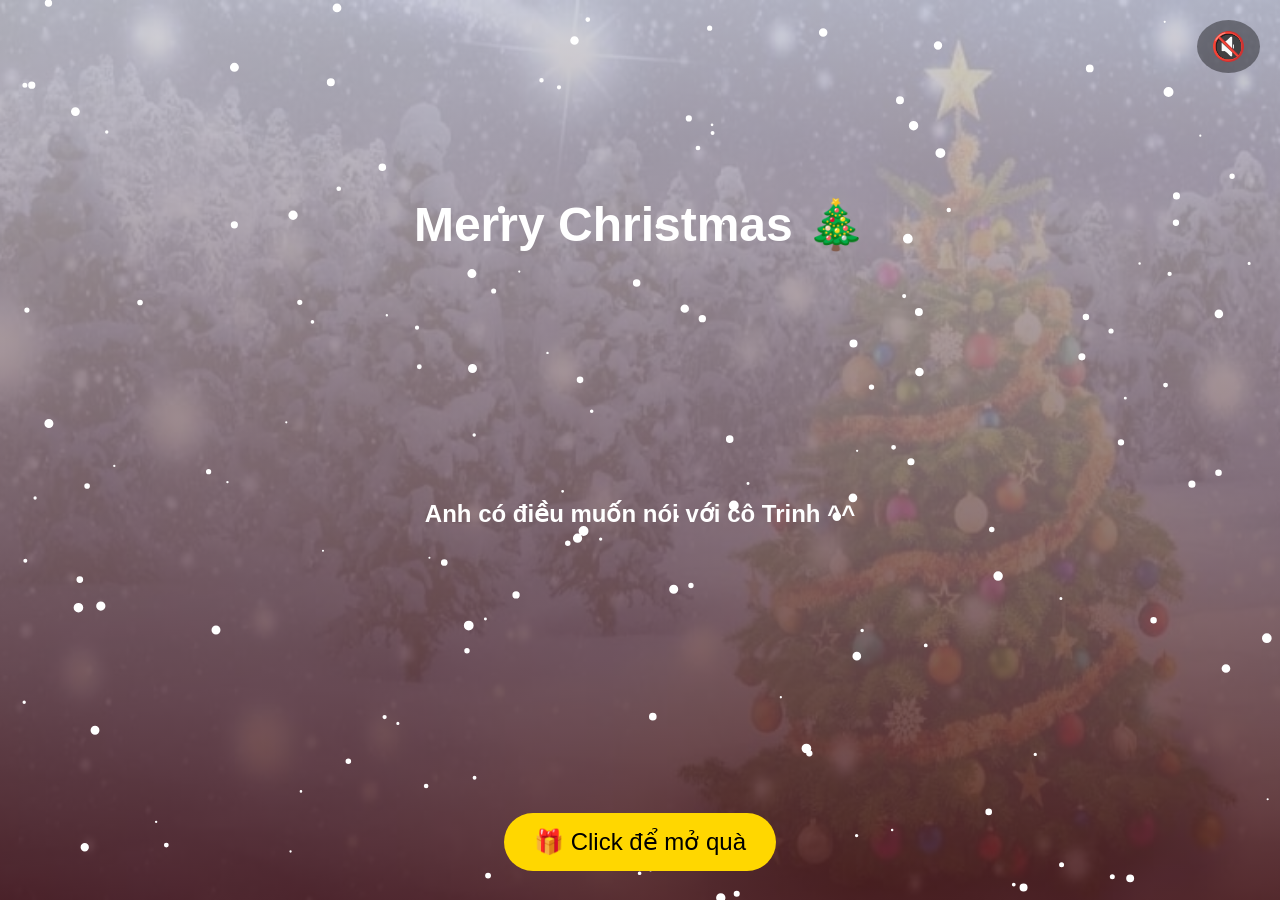
==== index.html @ 01efc9e4 "feat: update music" ====
<!DOCTYPE html>
<html lang="vi">
<head>
  <meta charset="UTF-8" />
  <title>Merry Christmas Cô Trinh của anh ^^ 🎄</title>
  <link rel="stylesheet" href="style.css" />
</head>
<body>

<canvas id="snow"></canvas>

<section class="hero">
  <h1 id="typing"></h1>
</section>

<section class="gallery hidden" id="gallery">
  <h2>✨ Những khoảnh khắc của em ✨</h2>

  <div class="slider">
    <img src="music/image1.jpg" class="active" />
    <img src="music/image2.jpg" />
    <img src="music/image3.jpg" />
    <img src="music/image4.jpg" />
    <img src="music/image10.jpg" />
    <img src="music/image11.jpg" />
    <img src="music/image12.jpg" />
    <img src="music/image13.jpg" />
    <img src="music/image15.jpg" />
    <img src="music/image16.jpg" />
    <img src="music/image17.jpg" />
  </div>
</section>

<section class="reasons">
  <h2>Anh có điều muốn nói với cô Trinh ^^</h2>
  <ul id="reasonList"></ul>
</section>

<section class="gift">
  <button id="giftBtn">🎁 Click để mở quà</button>
</section>

<section class="final hidden" id="finalMessage">
  <div class="heart"></div>
  <h2>Merry Christmas Cô Trinh của anh nhé ^^, luôn mạnh mẽ và hạnh phúc nhé em ^^ 🎄❤️</h2>
  <h2>Anh thương cô Trinh 🎄❤️</h2>
  <p>
    Anh mong được đón thêm thật nhiều mùa Giáng Sinh nữa cùng em.<br />
    được ở bên em là điều anh rất hạnh phúc 💕
  </p>
</section>

<audio id="music" loop>
  <source src="music/FelizNavidad.mp3" type="audio/mpeg">
</audio>

<div id="musicToggle" class="music-toggle">🔇</div>

<!-- GIFT IMAGE + FIREWORKS -->
<div id="giftReveal" class="gift-reveal hidden"></div>

<script src="script.js"></script>
</body>

<!-- Noel Decorations -->
<div id="angelLeft" class="side-angel left hidden">
  <img src="music/image18.png" alt="Angel Left">
</div>

<div id="angelRight" class="side-angel right hidden">
  <img src="music/image18.png" alt="Angel Right">
</div>
</html>
---- style.css ----
* {
  margin: 0;
  padding: 0;
  box-sizing: border-box;
  font-family: "Segoe UI", sans-serif;
}

body {
  background:
    linear-gradient(
      rgba(205, 205, 212, 0.85),
      rgba(76, 30, 32, 0.9)
    ),
    url("music/image6.jpg");

  background-size: cover;
  background-position: center;
  background-repeat: no-repeat;
  background-attachment: fixed;

  color: white;
  text-align: center;
  overflow-x: hidden;
}

/* Snow canvas */
#snow {
  position: fixed;
  top: 0;
  left: 0;
  z-index: -1;
}

/* Hero */
.hero {
  min-height: 50vh;   /* thay vì 70vh */
  display: flex;
  justify-content: center;
  align-items: center;
  font-size: 2rem;
  padding: 20px;
}


/* Reasons */
.reasons {
  padding: 50px 20px;
}

.reasons ul {
  list-style: none;
  margin-top: 20px;
}

.reasons li {
  font-size: 1.2rem;
  margin: 10px 0;
  opacity: 0;
  transition: opacity 1s;
}

/* Gift */
.gift {
  margin: 50px 0;
}

#giftBtn {
  font-size: 1.5rem;
  padding: 15px 30px;
  border-radius: 30px;
  border: none;
  background: gold;
  cursor: pointer;
}

/* Final */
.final {
  padding: 60px 20px;
}

.hidden {
  display: none;
}

/* Heart animation */
.heart {
  width: 100px;
  height: 100px;
  background: red;
  margin: 20px auto;
  position: relative;
  transform: rotate(45deg);
  animation: beat 1s infinite;
}

.heart::before,
.heart::after {
  content: "";
  width: 100px;
  height: 100px;
  background: red;
  border-radius: 50%;
  position: absolute;
}

.heart::before {
  top: -50px;
  left: 0;
}

.heart::after {
  left: -50px;
  top: 0;
}

@keyframes beat {
  0%, 100% {
    transform: rotate(45deg) scale(1);
  }
  50% {
    transform: rotate(45deg) scale(1.2);
  }
}

/* Music toggle */
.music-toggle {
  position: fixed;
  top: 20px;
  right: 20px;
  font-size: 28px;
  cursor: pointer;
  z-index: 999;
  background: rgba(0,0,0,0.4);
  padding: 10px 14px;
  border-radius: 50%;
}


/* ===== SPIRAL TREE ADVANCED ===== */
.spiral-tree {
  padding: 30px 0;
  display: flex;
  justify-content: center;
  position: relative;
  z-index: 5;
}

.spiral-tree pre {
  font-family: "Courier New", monospace;
  font-size: clamp(13px, 4vw, 18px);
  line-height: 1.2;
  white-space: pre;
  text-align: left;
}

/* đèn nhấp nháy */
.light {
  animation: lightBlink 1s infinite alternate;
}

@keyframes lightBlink {
  0% { opacity: 0.4; }
  100% { opacity: 1; }
}


/* ===== GALLERY (BALANCED) ===== */
.gallery {
  padding: 40px 20px 80px;
}

.gallery h2 {
  font-size: 1.9rem;
  margin-bottom: 40px;
}

/* khung tổng */
.slider {
  position: relative;
  width: min(500vw, 560px);
  height: 480px;
  margin: auto;
}

/* ===== ADVANCED SLIDER ANIMATION ===== */
.slider img {
  position: absolute;
  inset: 0;
  width: 100%;
  height: 100%;
  object-fit: cover;
  border-radius: 24px;

  opacity: 0;
  transform:
    scale(1.15)
    translateY(40px)
    rotate(-1.5deg);

  transition:
    opacity 1.4s ease,
    transform 2.6s cubic-bezier(0.22, 1, 0.36, 1);

  box-shadow: 0 30px 70px rgba(0,0,0,0.5);
}

/* Ảnh đang active */
.slider img.active {
  opacity: 1;
  transform:
    scale(1)
    translateY(0)
    rotate(0deg);

  z-index: 3;

  /* zoom chậm kiểu điện ảnh */
  animation: kenburns 12s ease-out forwards;
}

/* ảnh phía sau (tạo chiều sâu) */
.slider img:not(.active) {
  z-index: 1;
}

/* ===== KEN BURNS EFFECT ===== */
@keyframes kenburns {
  0% {
    transform: scale(1) translateY(0);
  }
  100% {
    transform: scale(1.08) translateY(-10px);
  }
}
/* ===== ADVANCED SLIDER ANIMATION ===== */

/* ===== FALLING ITEMS ===== */
.fall-item {
  position: fixed;
  top: -120px;
  pointer-events: none;
  z-index: 3;
  opacity: 0.95;
}

/* TREE */
.tree {
  width: 40px;
  animation: treeFall linear infinite;
}

/* ANGEL */
.angel {
  width: 40px;
  animation: angelFall linear infinite;
}

/* SANTA */
.santa {
  width: 40px;
  animation: santaFall linear infinite;
}

/* ===== KEYFRAMES ===== */
@keyframes treeFall {
  0% {
    transform: translateY(-120px) rotate(-5deg);
  }
  100% {
    transform: translateY(110vh) rotate(5deg);
  }
}

@keyframes angelFall {
  0% {
    transform: translate(-20px, -120px);
  }
  50% {
    transform: translate(20px, 50vh);
  }
  100% {
    transform: translate(-20px, 110vh);
  }
}

@keyframes santaFall {
  0% {
    transform: translateY(-120px) rotate(0deg);
  }
  100% {
    transform: translateY(110vh) rotate(360deg);
  }
}

/* ===== METEOR / SHOOTING STAR ===== */
/* ===== SHOOTING STAR WITH TRAIL ===== */
/* ===== METEOR RAIN RIGHT → LEFT ===== */
.meteor {
  position: fixed;
  width: 3px;
  height: 220px;
  pointer-events: none;
  z-index: 9999;

  /* ĐẦU SÁNG Ở PHÍA PHẢI – ĐUÔI KÉO VỀ TRÁI */
  background: linear-gradient(
    to top,
    rgba(255,255,255,0),
    rgba(255,255,255,1)
  );

  opacity: 0.95;

  /* xoay để bay từ phải sang trái */
  transform: rotate(45deg);

  filter:
    drop-shadow(0 0 6px white)
    drop-shadow(0 0 18px rgba(255,255,255,0.9));

  animation: meteorFly linear forwards;
}

/* ⭐ ĐẦU SAO BĂNG */
.meteor::before {
  content: "";
  position: absolute;
  bottom: -6px;
  left: 50%;
  transform: translateX(-50%);
  width: 10px;
  height: 10px;
  border-radius: 50%;
  background: white;

  box-shadow:
    0 0 10px white,
    0 0 25px rgba(255,255,255,0.9);
}

/* ===== CHUYỂN ĐỘNG: PHẢI → TRÁI ===== */
@keyframes meteorFly {
  from {
    transform: translate(0, 0) rotate(45deg);
    opacity: 1;
  }
  to {
    transform: translate(-110vw, 110vh) rotate(45deg);
    opacity: 0;
  }
}


/* ===== GIFT REVEAL ===== */

.hidden {
  display: none !important;
}

.gift-reveal.active .firework::before,
.gift-reveal.active .firework::after {
  animation-play-state: running;
}

.gift-reveal {
  position: fixed;
  inset: 0;
  display: flex;
  justify-content: center;
  align-items: center;
  gap: 580px;
  z-index: 9998;
  pointer-events: none;
}

.gift-image {
  width: 320px;
  max-width: 80vw;
  border-radius: 24px;
  box-shadow: 0 30px 80px rgba(0,0,0,0.6);
  animation: giftPop 1.2s ease-out forwards;
  z-index: 2;
}

/* hiệu ứng xuất hiện quà */
@keyframes giftPop {
  0% {
    transform: scale(0.5) rotate(-5deg);
    opacity: 0;
  }
  100% {
    transform: scale(1) rotate(0);
    opacity: 1;
  }
}


/* ===== SIDE ANGELS ===== */
.side-angel {
  position: fixed;
  top: 50%;
  transform: translateY(-50%);
  z-index: 9997;
  pointer-events: none;
}

.side-angel img {
  width: 120px;
  animation: angelDance 1.6s ease-in-out infinite;
  filter: drop-shadow(0 0 20px rgba(255,255,255,0.8));
}

/* bên trái */
.side-angel.left {
  left: 100px;
}

/* bên phải */
.side-angel.right {
  right: 100px;
}

/* hiệu ứng nhảy múa */
@keyframes angelDance {
  0% {
    transform: translateY(0) rotate(-5deg);
  }
  25% {
    transform: translateY(-20px) rotate(5deg);
  }
  50% {
    transform: translateY(0) rotate(-5deg);
  }
  75% {
    transform: translateY(-15px) rotate(5deg);
  }
  100% {
    transform: translateY(0) rotate(-5deg);
  }
}

/* ===== REALISTIC FIREWORK ===== */
.firework {
  position: fixed;
  width: 6px;
  height: 6px;
  border-radius: 50%;
  pointer-events: none;
  z-index: 9999;
  filter: drop-shadow(0 0 10px rgba(255,255,255,0.9));
}

.spark {
  position: absolute;
  width: 4px;
  height: 4px;
  border-radius: 50%;
  background: currentColor;
  animation: sparkFly 1.6s ease-out forwards;
}

/* tia bay */
@keyframes sparkFly {
  0% {
    transform: translate(0,0) scale(1);
    opacity: 1;
  }
  70% {
    opacity: 1;
  }
  100% {
    transform: translate(var(--x), var(--y)) scale(0.4);
    opacity: 0;
  }
}
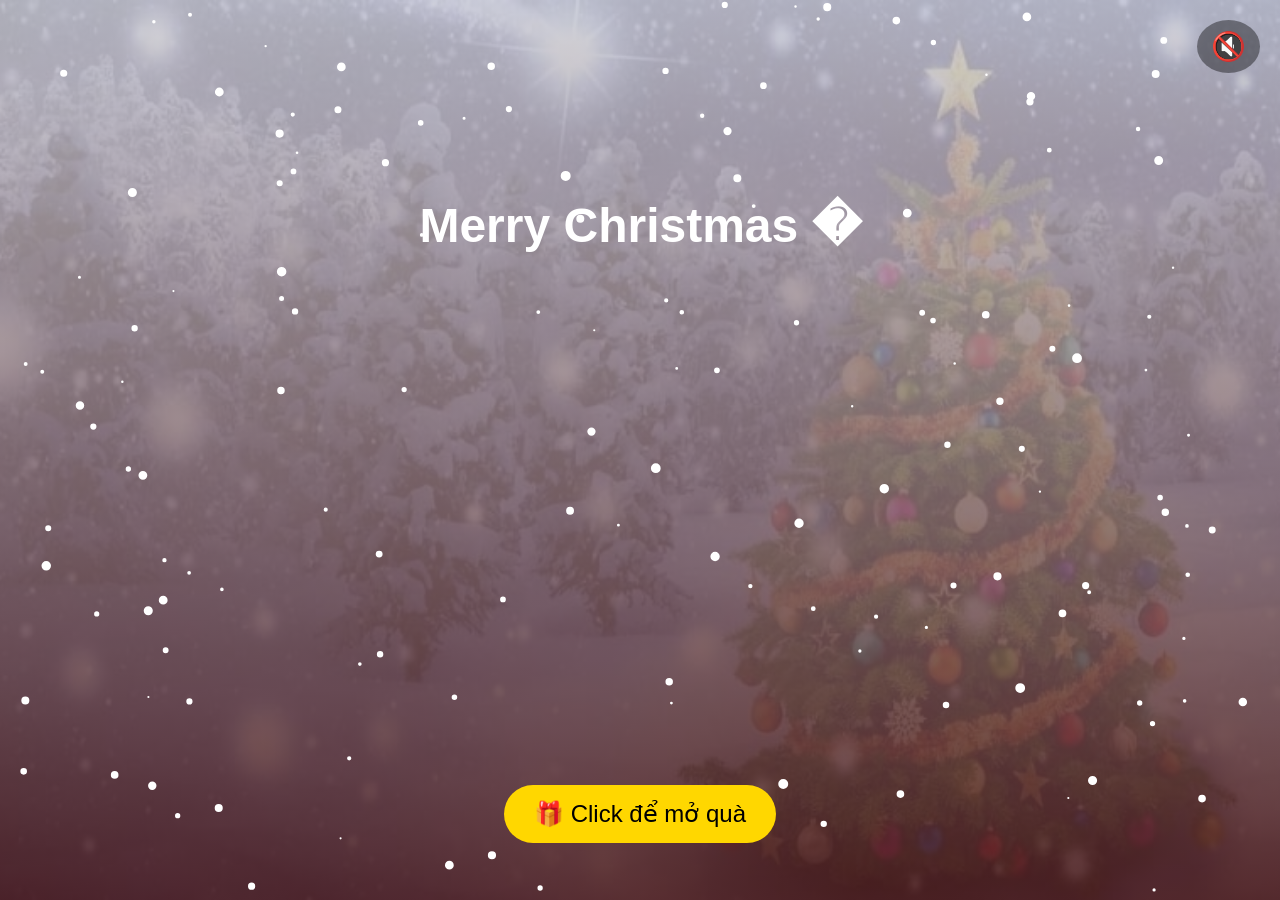
==== commit d03daf70: "feat: update index html" ====
--- a/index.html
+++ b/index.html
@@ -2,7 +2,7 @@
 <html lang="vi">
 <head>
   <meta charset="UTF-8" />
-  <title>Merry Christmas Cô Trinh của anh ^^ 🎄</title>
+  <title>Happy New Year Cô Trinh của anh ^^ 🎄</title>
   <link rel="stylesheet" href="style.css" />
 </head>
 <body>
@@ -18,6 +18,8 @@
 
   <div class="slider">
     <img src="music/image1.jpg" class="active" />
+    <img src="music/image18.jpg" />
+    <img src="music/image19.jpg" />
     <img src="music/image2.jpg" />
     <img src="music/image3.jpg" />
     <img src="music/image4.jpg" />
@@ -27,12 +29,10 @@
     <img src="music/image13.jpg" />
     <img src="music/image15.jpg" />
     <img src="music/image16.jpg" />
-    <img src="music/image17.jpg" />
   </div>
 </section>
 
 <section class="reasons">
-  <h2>Anh có điều muốn nói với cô Trinh ^^</h2>
   <ul id="reasonList"></ul>
 </section>
 
@@ -42,17 +42,14 @@
 
 <section class="final hidden" id="finalMessage">
   <div class="heart"></div>
-  <h2>Merry Christmas Cô Trinh của anh nhé ^^, luôn mạnh mẽ và hạnh phúc nhé em ^^ 🎄❤️</h2>
-  <h2>Anh thương cô Trinh 🎄❤️</h2>
-  <p>
-    Anh mong được đón thêm thật nhiều mùa Giáng Sinh nữa cùng em.<br />
-    được ở bên em là điều anh rất hạnh phúc 💕
-  </p>
+<h2>🎆 Happy New Year 2026 🎆</h2>
+<p>
+  Mong rằng năm mới sẽ mang đến cho em<br />
+  thật nhiều niềm vui, may mắn và những điều tuyệt vời nhất 💖
+</p>
 </section>
 
-<audio id="music" loop>
-  <source src="music/FelizNavidad.mp3" type="audio/mpeg">
-</audio>
+<audio id="music"></audio>
 
 <div id="musicToggle" class="music-toggle">🔇</div>
 
@@ -64,10 +61,20 @@
 
 <!-- Noel Decorations -->
 <div id="angelLeft" class="side-angel left hidden">
-  <img src="music/image18.png" alt="Angel Left">
+  <img src="music/image23.png" alt="Angel Left"     
+  style="
+      width: 320px;
+      max-width: none;
+      filter: drop-shadow(0 0 40px rgba(255,255,255,1));
+    "/>
 </div>
 
 <div id="angelRight" class="side-angel right hidden">
-  <img src="music/image18.png" alt="Angel Right">
+  <img src="music/image24.png" alt="Angel Right"   
+  style="
+      width: 320px;
+      max-width: none;
+      filter: drop-shadow(0 0 40px rgba(255,255,255,1));
+    "/>
 </div>
 </html>
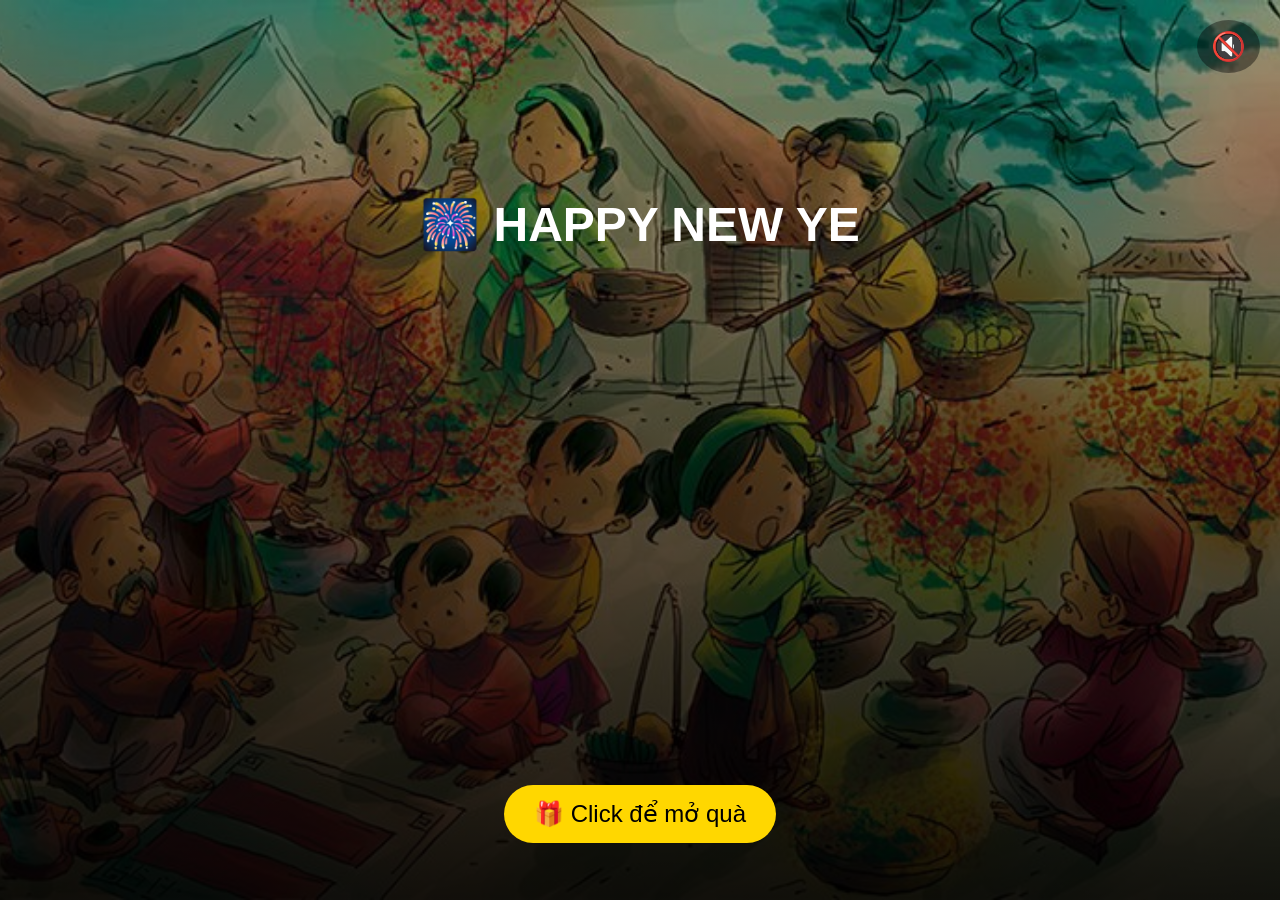
==== commit c839dec7: "Update index.html" ====
--- a/index.html
+++ b/index.html
@@ -1,80 +1,73 @@
-<!DOCTYPE html>
+<!doctype html>
 <html lang="vi">
-<head>
-  <meta charset="UTF-8" />
-  <title>Happy New Year Cô Trinh của anh ^^ 🎄</title>
-  <link rel="stylesheet" href="style.css" />
-</head>
-<body>
+  <head>
+    <meta charset="UTF-8" />
+    <title>Happy New Year Cô Trinh của anh ^^ 🎄</title>
+    <link rel="stylesheet" href="style.css" />
+  </head>
+  <body>
+    <canvas id="snow"></canvas>
 
-<canvas id="snow"></canvas>
+    <section class="hero">
+      <h1 id="typing"></h1>
+    </section>
 
-<section class="hero">
-  <h1 id="typing"></h1>
-</section>
+    <section class="gallery hidden" id="gallery">
+      <h2>✨ Những khoảnh khắc của em ✨</h2>
 
-<section class="gallery hidden" id="gallery">
-  <h2>✨ Những khoảnh khắc của em ✨</h2>
+      <div class="slider">
+        <img src="music/image1.jpg" class="active" />
+        <img src="music/image18.jpg" />
+        <img src="music/image19.jpg" />
+        <img src="music/image2.jpg" />
+        <img src="music/image3.jpg" />
+        <img src="music/image4.jpg" />
+        <img src="music/image10.jpg" />
+        <img src="music/image11.jpg" />
+        <img src="music/image12.jpg" />
+        <img src="music/image13.jpg" />
+        <img src="music/image15.jpg" />
+        <img src="music/image16.jpg" />
+      </div>
+    </section>
 
-  <div class="slider">
-    <img src="music/image1.jpg" class="active" />
-    <img src="music/image18.jpg" />
-    <img src="music/image19.jpg" />
-    <img src="music/image2.jpg" />
-    <img src="music/image3.jpg" />
-    <img src="music/image4.jpg" />
-    <img src="music/image10.jpg" />
-    <img src="music/image11.jpg" />
-    <img src="music/image12.jpg" />
-    <img src="music/image13.jpg" />
-    <img src="music/image15.jpg" />
-    <img src="music/image16.jpg" />
+    <section class="reasons">
+      <ul id="reasonList"></ul>
+    </section>
+
+    <section class="gift">
+      <button id="giftBtn">🎁 Click để mở quà</button>
+    </section>
+
+    <section class="final hidden" id="finalMessage">
+      <div class="heart"></div>
+      <h2>🎆 Happy New Year 2026 🎆</h2>
+      <p>
+        Mong rằng năm mới sẽ mang đến cho em<br />
+        thật nhiều niềm vui, may mắn và những điều tuyệt vời nhất 💖
+      </p>
+    </section>
+
+    <audio id="music"></audio>
+
+    <div id="musicToggle" class="music-toggle">🔇</div>
+
+    <!-- GIFT IMAGE + FIREWORKS -->
+    <div id="giftReveal" class="gift-reveal hidden"></div>
+
+    <script src="script.js"></script>
+  </body>
+
+  <!-- Noel Decorations -->
+  <div id="angelLeft" class="side-angel left hidden">
+    <div class="angel-wrap">
+      <img src="music/image23.png" alt="Angel Left" />
+    </div>
   </div>
-</section>
 
-<section class="reasons">
-  <ul id="reasonList"></ul>
-</section>
-
-<section class="gift">
-  <button id="giftBtn">🎁 Click để mở quà</button>
-</section>
-
-<section class="final hidden" id="finalMessage">
-  <div class="heart"></div>
-<h2>🎆 Happy New Year 2026 🎆</h2>
-<p>
-  Mong rằng năm mới sẽ mang đến cho em<br />
-  thật nhiều niềm vui, may mắn và những điều tuyệt vời nhất 💖
-</p>
-</section>
-
-<audio id="music"></audio>
-
-<div id="musicToggle" class="music-toggle">🔇</div>
-
-<!-- GIFT IMAGE + FIREWORKS -->
-<div id="giftReveal" class="gift-reveal hidden"></div>
-
-<script src="script.js"></script>
-</body>
-
-<!-- Noel Decorations -->
-<div id="angelLeft" class="side-angel left hidden">
-  <img src="music/image23.png" alt="Angel Left"     
-  style="
-      width: 320px;
-      max-width: none;
-      filter: drop-shadow(0 0 40px rgba(255,255,255,1));
-    "/>
-</div>
-
-<div id="angelRight" class="side-angel right hidden">
-  <img src="music/image24.png" alt="Angel Right"   
-  style="
-      width: 320px;
-      max-width: none;
-      filter: drop-shadow(0 0 40px rgba(255,255,255,1));
-    "/>
-</div>
+  <div id="angelRight" class="side-angel right hidden">
+    <div class="angel-wrap">
+      <img src="music/image24.png" alt="Angel Right" />
+    </div>
+  </div>
 </html>
--- a/style.css
+++ b/style.css
@@ -1,3 +1,4 @@
+/* ================= RESET ================= */
 * {
   margin: 0;
   padding: 0;
@@ -6,12 +7,13 @@
 }
 
 body {
-  background:
+  background: 
     linear-gradient(
-      rgba(205, 205, 212, 0.85),
-      rgba(76, 30, 32, 0.9)
+      to bottom,
+      rgba(0,0,0,0.3),
+      rgba(0,0,0,0.9)
     ),
-    url("music/image6.jpg");
+    url("music/imnage21.jpg");
 
   background-size: cover;
   background-position: center;
@@ -23,17 +25,16 @@
   overflow-x: hidden;
 }
 
-/* Snow canvas */
+/* ================= SNOW ================= */
 #snow {
   position: fixed;
-  top: 0;
-  left: 0;
+  inset: 0;
   z-index: -1;
 }
 
-/* Hero */
+/* ================= HERO ================= */
 .hero {
-  min-height: 50vh;   /* thay vì 70vh */
+  min-height: 50vh;
   display: flex;
   justify-content: center;
   align-items: center;
@@ -41,8 +42,7 @@
   padding: 20px;
 }
 
-
-/* Reasons */
+/* ================= REASONS ================= */
 .reasons {
   padding: 50px 20px;
 }
@@ -59,7 +59,7 @@
   transition: opacity 1s;
 }
 
-/* Gift */
+/* ================= GIFT ================= */
 .gift {
   margin: 50px 0;
 }
@@ -73,16 +73,16 @@
   cursor: pointer;
 }
 
-/* Final */
+/* ================= FINAL ================= */
 .final {
   padding: 60px 20px;
 }
 
 .hidden {
-  display: none;
-}
-
-/* Heart animation */
+  display: none !important;
+}
+
+/* ================= HEART ================= */
 .heart {
   width: 100px;
   height: 100px;
@@ -114,15 +114,11 @@
 }
 
 @keyframes beat {
-  0%, 100% {
-    transform: rotate(45deg) scale(1);
-  }
-  50% {
-    transform: rotate(45deg) scale(1.2);
-  }
-}
-
-/* Music toggle */
+  0%,100% { transform: rotate(45deg) scale(1); }
+  50% { transform: rotate(45deg) scale(1.2); }
+}
+
+/* ================= MUSIC ================= */
 .music-toggle {
   position: fixed;
   top: 20px;
@@ -135,36 +131,7 @@
   border-radius: 50%;
 }
 
-
-/* ===== SPIRAL TREE ADVANCED ===== */
-.spiral-tree {
-  padding: 30px 0;
-  display: flex;
-  justify-content: center;
-  position: relative;
-  z-index: 5;
-}
-
-.spiral-tree pre {
-  font-family: "Courier New", monospace;
-  font-size: clamp(13px, 4vw, 18px);
-  line-height: 1.2;
-  white-space: pre;
-  text-align: left;
-}
-
-/* đèn nhấp nháy */
-.light {
-  animation: lightBlink 1s infinite alternate;
-}
-
-@keyframes lightBlink {
-  0% { opacity: 0.4; }
-  100% { opacity: 1; }
-}
-
-
-/* ===== GALLERY (BALANCED) ===== */
+/* ================= GALLERY ================= */
 .gallery {
   padding: 40px 20px 80px;
 }
@@ -174,15 +141,15 @@
   margin-bottom: 40px;
 }
 
-/* khung tổng */
 .slider {
   position: relative;
-  width: min(500vw, 560px);
+  width: min(90vw, 560px);
   height: 480px;
   margin: auto;
-}
-
-/* ===== ADVANCED SLIDER ANIMATION ===== */
+  overflow: hidden;
+}
+
+/* ================= SLIDES BASE ================= */
 .slider img {
   position: absolute;
   inset: 0;
@@ -190,264 +157,129 @@
   height: 100%;
   object-fit: cover;
   border-radius: 24px;
-
   opacity: 0;
-  transform:
-    scale(1.15)
-    translateY(40px)
-    rotate(-1.5deg);
-
-  transition:
-    opacity 1.4s ease,
-    transform 2.6s cubic-bezier(0.22, 1, 0.36, 1);
-
+  z-index: 1;
   box-shadow: 0 30px 70px rgba(0,0,0,0.5);
 }
 
-/* Ảnh đang active */
 .slider img.active {
   opacity: 1;
-  transform:
-    scale(1)
-    translateY(0)
-    rotate(0deg);
-
   z-index: 3;
-
-  /* zoom chậm kiểu điện ảnh */
-  animation: kenburns 12s ease-out forwards;
-}
-
-/* ảnh phía sau (tạo chiều sâu) */
-.slider img:not(.active) {
-  z-index: 1;
-}
-
-/* ===== KEN BURNS EFFECT ===== */
-@keyframes kenburns {
-  0% {
-    transform: scale(1) translateY(0);
-  }
-  100% {
-    transform: scale(1.08) translateY(-10px);
-  }
-}
-/* ===== ADVANCED SLIDER ANIMATION ===== */
-
-/* ===== FALLING ITEMS ===== */
+}
+
+/* =================================================
+   POWERPOINT / KEYNOTE ENTRY ANIMATIONS
+   ================================================= */
+
+/* SLIDE FROM LEFT */
+.slider img.in-left.active {
+  animation: slideInLeft 1.4s cubic-bezier(.22,1,.36,1) forwards;
+}
+@keyframes slideInLeft {
+  from { opacity: 0; transform: translateX(-120%); }
+  to   { opacity: 1; transform: translateX(0); }
+}
+
+/* SLIDE FROM RIGHT */
+.slider img.in-right.active {
+  animation: slideInRight 1.4s cubic-bezier(.22,1,.36,1) forwards;
+}
+@keyframes slideInRight {
+  from { opacity: 0; transform: translateX(120%); }
+  to   { opacity: 1; transform: translateX(0); }
+}
+
+/* SLIDE FROM TOP */
+.slider img.in-top.active {
+  animation: slideInTop 1.4s cubic-bezier(.22,1,.36,1) forwards;
+}
+@keyframes slideInTop {
+  from { opacity: 0; transform: translateY(-120%); }
+  to   { opacity: 1; transform: translateY(0); }
+}
+
+/* SLIDE FROM BOTTOM */
+.slider img.in-bottom.active {
+  animation: slideInBottom 1.4s cubic-bezier(.22,1,.36,1) forwards;
+}
+@keyframes slideInBottom {
+  from { opacity: 0; transform: translateY(120%); }
+  to   { opacity: 1; transform: translateY(0); }
+}
+
+/* ROTATE + FADE IN */
+.slider img.in-rotate.active {
+  animation: rotateIn 1.4s ease-out forwards;
+}
+@keyframes rotateIn {
+  from { opacity: 0; transform: rotate(-10deg) scale(0.9); }
+  to   { opacity: 1; transform: rotate(0deg) scale(1); }
+}
+
+/* ZOOM FROM CORNER */
+.slider img.in-zoom-corner.active {
+  animation: zoomCorner 1.4s ease-out forwards;
+}
+@keyframes zoomCorner {
+  from { opacity: 0; transform: translate(-40px,-40px) scale(0.6); }
+  to   { opacity: 1; transform: translate(0,0) scale(1); }
+}
+
+/* ================= FALLING ITEMS ================= */
 .fall-item {
   position: fixed;
   top: -120px;
   pointer-events: none;
   z-index: 3;
-  opacity: 0.95;
-}
-
-/* TREE */
-.tree {
+}
+
+.tree, .angel, .santa {
   width: 40px;
-  animation: treeFall linear infinite;
-}
-
-/* ANGEL */
-.angel {
-  width: 40px;
-  animation: angelFall linear infinite;
-}
-
-/* SANTA */
-.santa {
-  width: 40px;
-  animation: santaFall linear infinite;
-}
-
-/* ===== KEYFRAMES ===== */
+}
+
+.tree { animation: treeFall linear infinite; }
+.angel { animation: angelFall linear infinite; }
+.santa { animation: santaFall linear infinite; }
+
 @keyframes treeFall {
-  0% {
-    transform: translateY(-120px) rotate(-5deg);
-  }
-  100% {
-    transform: translateY(110vh) rotate(5deg);
-  }
+  from { transform: translateY(-120px) rotate(-5deg); }
+  to   { transform: translateY(110vh) rotate(5deg); }
 }
 
 @keyframes angelFall {
-  0% {
-    transform: translate(-20px, -120px);
-  }
-  50% {
-    transform: translate(20px, 50vh);
-  }
-  100% {
-    transform: translate(-20px, 110vh);
-  }
+  from { transform: translate(-20px,-120px); }
+  to   { transform: translate(20px,110vh); }
 }
 
 @keyframes santaFall {
-  0% {
-    transform: translateY(-120px) rotate(0deg);
-  }
-  100% {
-    transform: translateY(110vh) rotate(360deg);
-  }
-}
-
-/* ===== METEOR / SHOOTING STAR ===== */
-/* ===== SHOOTING STAR WITH TRAIL ===== */
-/* ===== METEOR RAIN RIGHT → LEFT ===== */
+  from { transform: translateY(-120px); }
+  to   { transform: translateY(110vh) rotate(360deg); }
+}
+
+/* ================= METEOR ================= */
 .meteor {
   position: fixed;
   width: 3px;
   height: 220px;
-  pointer-events: none;
+  background: linear-gradient(to top, rgba(255,255,255,0), white);
+  opacity: .9;
+  transform: rotate(45deg);
+  animation: meteorFly linear forwards;
   z-index: 9999;
-
-  /* ĐẦU SÁNG Ở PHÍA PHẢI – ĐUÔI KÉO VỀ TRÁI */
-  background: linear-gradient(
-    to top,
-    rgba(255,255,255,0),
-    rgba(255,255,255,1)
-  );
-
-  opacity: 0.95;
-
-  /* xoay để bay từ phải sang trái */
-  transform: rotate(45deg);
-
-  filter:
-    drop-shadow(0 0 6px white)
-    drop-shadow(0 0 18px rgba(255,255,255,0.9));
-
-  animation: meteorFly linear forwards;
-}
-
-/* ⭐ ĐẦU SAO BĂNG */
-.meteor::before {
-  content: "";
-  position: absolute;
-  bottom: -6px;
-  left: 50%;
-  transform: translateX(-50%);
-  width: 10px;
-  height: 10px;
-  border-radius: 50%;
-  background: white;
-
-  box-shadow:
-    0 0 10px white,
-    0 0 25px rgba(255,255,255,0.9);
-}
-
-/* ===== CHUYỂN ĐỘNG: PHẢI → TRÁI ===== */
+}
+
 @keyframes meteorFly {
-  from {
-    transform: translate(0, 0) rotate(45deg);
-    opacity: 1;
-  }
-  to {
-    transform: translate(-110vw, 110vh) rotate(45deg);
-    opacity: 0;
-  }
-}
-
-
-/* ===== GIFT REVEAL ===== */
-
-.hidden {
-  display: none !important;
-}
-
-.gift-reveal.active .firework::before,
-.gift-reveal.active .firework::after {
-  animation-play-state: running;
-}
-
-.gift-reveal {
-  position: fixed;
-  inset: 0;
-  display: flex;
-  justify-content: center;
-  align-items: center;
-  gap: 580px;
-  z-index: 9998;
-  pointer-events: none;
-}
-
-.gift-image {
-  width: 320px;
-  max-width: 80vw;
-  border-radius: 24px;
-  box-shadow: 0 30px 80px rgba(0,0,0,0.6);
-  animation: giftPop 1.2s ease-out forwards;
-  z-index: 2;
-}
-
-/* hiệu ứng xuất hiện quà */
-@keyframes giftPop {
-  0% {
-    transform: scale(0.5) rotate(-5deg);
-    opacity: 0;
-  }
-  100% {
-    transform: scale(1) rotate(0);
-    opacity: 1;
-  }
-}
-
-
-/* ===== SIDE ANGELS ===== */
-.side-angel {
-  position: fixed;
-  top: 50%;
-  transform: translateY(-50%);
-  z-index: 9997;
-  pointer-events: none;
-}
-
-.side-angel img {
-  width: 120px;
-  animation: angelDance 1.6s ease-in-out infinite;
-  filter: drop-shadow(0 0 20px rgba(255,255,255,0.8));
-}
-
-/* bên trái */
-.side-angel.left {
-  left: 100px;
-}
-
-/* bên phải */
-.side-angel.right {
-  right: 100px;
-}
-
-/* hiệu ứng nhảy múa */
-@keyframes angelDance {
-  0% {
-    transform: translateY(0) rotate(-5deg);
-  }
-  25% {
-    transform: translateY(-20px) rotate(5deg);
-  }
-  50% {
-    transform: translateY(0) rotate(-5deg);
-  }
-  75% {
-    transform: translateY(-15px) rotate(5deg);
-  }
-  100% {
-    transform: translateY(0) rotate(-5deg);
-  }
-}
-
-/* ===== REALISTIC FIREWORK ===== */
+  from { transform: translate(0,0) rotate(45deg); opacity: 1; }
+  to   { transform: translate(-110vw,110vh) rotate(45deg); opacity: 0; }
+}
+
+/* ================= FIREWORK ================= */
 .firework {
   position: fixed;
   width: 6px;
   height: 6px;
   border-radius: 50%;
-  pointer-events: none;
   z-index: 9999;
-  filter: drop-shadow(0 0 10px rgba(255,255,255,0.9));
 }
 
 .spark {
@@ -459,17 +291,251 @@
   animation: sparkFly 1.6s ease-out forwards;
 }
 
-/* tia bay */
 @keyframes sparkFly {
+  from { transform: translate(0,0) scale(1); opacity: 1; }
+  to   { transform: translate(var(--x),var(--y)) scale(.4); opacity: 0; }
+}
+
+/* ================= SIDE ANGELS (FIX LOST) ================= */
+.side-angel {
+  position: fixed;
+  top: 50%;
+  transform: translateY(-50%);
+  z-index: 9997;
+  pointer-events: none;
+}
+
+.side-angel img {
+  width: 120px;
+  animation: angelDance 1.6s ease-in-out infinite;
+  filter: drop-shadow(0 0 20px rgba(255,255,255,0.8));
+}
+
+/* bên trái */
+.side-angel.left {
+  left: 100px;
+}
+
+/* bên phải */
+.side-angel.right {
+  right: 100px;
+}
+
+/* hiệu ứng thiên thần */
+@keyframes angelDance {
   0% {
-    transform: translate(0,0) scale(1);
-    opacity: 1;
-  }
-  70% {
-    opacity: 1;
+    transform: translateY(0) rotate(-5deg);
+  }
+  25% {
+    transform: translateY(-20px) rotate(5deg);
+  }
+  50% {
+    transform: translateY(0) rotate(-5deg);
+  }
+  75% {
+    transform: translateY(-15px) rotate(5deg);
   }
   100% {
-    transform: translate(var(--x), var(--y)) scale(0.4);
+    transform: translateY(0) rotate(-5deg);
+  }
+}
+
+/* ================= GHOST / SHADOW FADE EFFECT ================= */
+
+/* ảnh vừa rời active → thành bóng mờ */
+.slider img.ghost {
+  opacity: 0.35;
+  transform: scale(0.98);
+  filter: blur(2px);
+  z-index: 2;
+
+  transition:
+    opacity 1.6s ease,
+    transform 1.6s ease,
+    filter 1.6s ease;
+}
+
+/* sau khi ghost xong → biến mất */
+.slider img.ghost.fade-out {
+  opacity: 0;
+  filter: blur(6px);
+}
+
+
+/* ================= MULTI IMAGE BURST ================= */
+
+/* ảnh dùng cho burst */
+.slider img.burst {
+  opacity: 0;
+  z-index: 4;
+}
+
+/* bay ngẫu nhiên */
+@keyframes burstIn {
+  from {
     opacity: 0;
-  }
-}
+    transform:
+      translate(var(--dx), var(--dy))
+      scale(0.7)
+      rotate(var(--rot));
+  }
+  to {
+    opacity: 1;
+    transform: translate(0,0) scale(1) rotate(0deg);
+  }
+}
+
+/* dùng cho intro */
+.slider img.burst.intro {
+  animation: burstIn 1.4s cubic-bezier(.22,1,.36,1) forwards;
+}
+
+/* dùng cho outro */
+.slider img.burst.outro {
+  animation: burstIn 1.6s ease-in forwards;
+  filter: brightness(1.1) saturate(1.1);
+}
+
+/* ================= LIGHT DISSOLVE ================= */
+.slider img.light-out {
+  animation: lightDissolve 1.6s ease-out forwards;
+}
+
+@keyframes lightDissolve {
+  0% {
+    opacity: 1;
+    filter: blur(0) brightness(1);
+  }
+  60% {
+    opacity: 0.7;
+    filter: blur(4px) brightness(1.4);
+  }
+  100% {
+    opacity: 0;
+    filter: blur(10px) brightness(2);
+  }
+}
+
+/* ================= SCATTER AROUND SCREEN ================= */
+
+.scatter {
+  position: fixed;
+  width: 220px;
+  max-width: 40vw;
+  border-radius: 20px;
+  box-shadow: 0 25px 70px rgba(0,0,0,0.6);
+  opacity: 0;
+  z-index: 9996;
+  animation: scatterIn 1.1s cubic-bezier(.22,1,.36,1) forwards;
+}
+
+@keyframes scatterIn {
+  from {
+    opacity: 0;
+    transform: scale(0.6) translateY(20px);
+  }
+  to {
+    opacity: 1;
+    transform: scale(1) translateY(0);
+  }
+}
+
+/* đứng nhẹ */
+.scatter.hold {
+  animation: floatScatter 6s ease-in-out infinite;
+}
+
+@keyframes floatScatter {
+  0% { transform: translateY(0) scale(1); }
+  50% { transform: translateY(-10px) scale(1.02); }
+  100% { transform: translateY(0) scale(1); }
+}
+
+/* biến mất */
+.scatter.fade {
+  animation: scatterOut 1.4s ease-out forwards;
+}
+
+@keyframes scatterOut {
+  to {
+    opacity: 0;
+    transform: scale(0.8);
+    filter: blur(6px);
+  }
+}
+
+/* ================= DIRECTIONAL ENTRY ================= */
+
+.direction-img {
+  position: fixed;
+  width: 240px;
+  max-width: 45vw;
+  border-radius: 20px;
+  box-shadow: 0 25px 70px rgba(0,0,0,0.6);
+  opacity: 0;
+  z-index: 9996;
+}
+
+/* TRÊN */
+.direction-img.from-top {
+  top: 40px;
+  left: 50%;
+  transform: translate(-50%, -40px);
+  animation: fromTop 1.4s ease-out forwards;
+}
+@keyframes fromTop {
+  to {
+    opacity: 1;
+    transform: translate(-50%, 0);
+  }
+}
+
+/* DƯỚI */
+.direction-img.from-bottom {
+  bottom: 40px;
+  left: 50%;
+  transform: translate(-50%, 40px);
+  animation: fromBottom 1.4s ease-out forwards;
+}
+@keyframes fromBottom {
+  to {
+    opacity: 1;
+    transform: translate(-50%, 0);
+  }
+}
+
+/* TRÁI */
+.direction-img.from-left {
+  left: 40px;
+  top: 50%;
+  transform: translate(-40px, -50%);
+  animation: fromLeft 1.4s ease-out forwards;
+}
+@keyframes fromLeft {
+  to {
+    opacity: 1;
+    transform: translate(0, -50%);
+  }
+}
+
+/* PHẢI */
+.direction-img.from-right {
+  right: 40px;
+  top: 50%;
+  transform: translate(40px, -50%);
+  animation: fromRight 1.6s ease-out forwards;
+}
+@keyframes fromRight {
+  to {
+    opacity: 1;
+    transform: translate(0, -50%);
+  }
+}
+
+/* GIỮA */
+.direction-img.from-center {
+  left: 50%;
+  top: 50%;
+  transform: translate(-50%, -50%) scale(0.8);
+  animation: fromCenter 1.8s ease-out f
+}
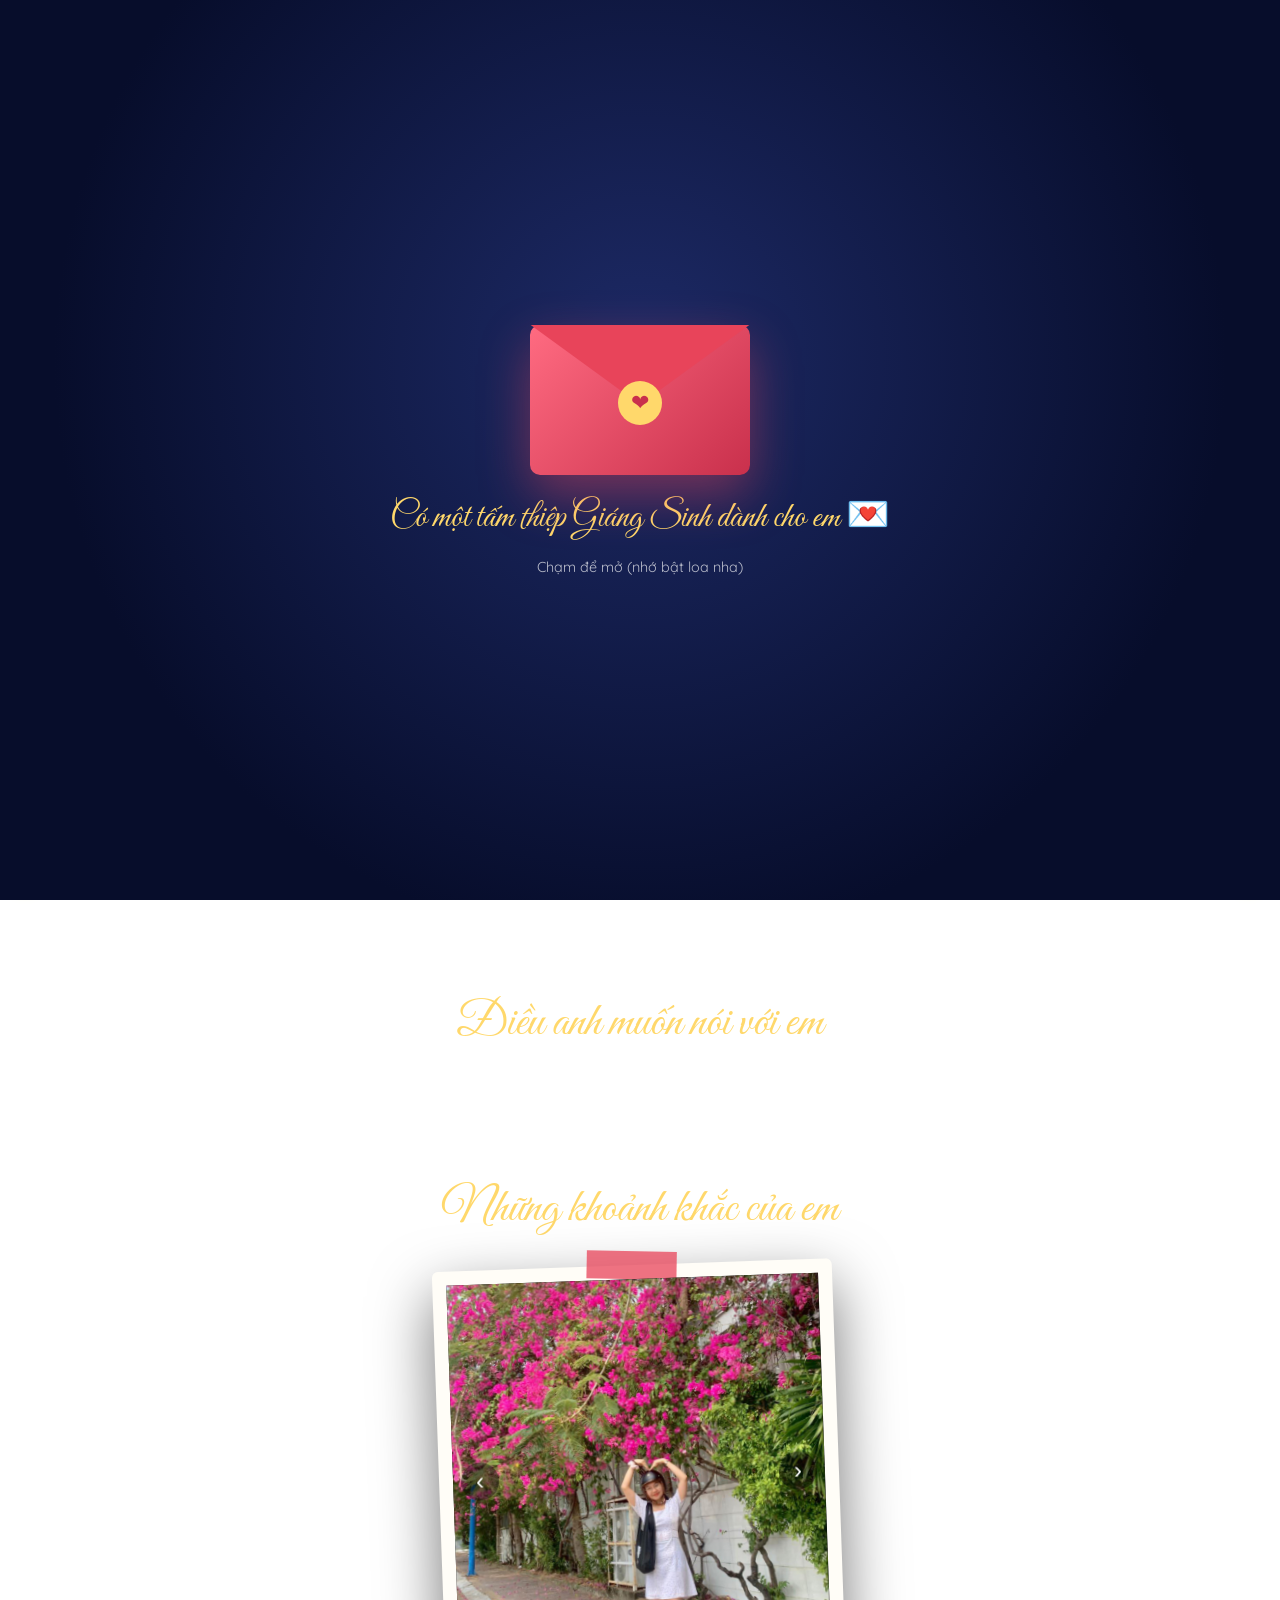
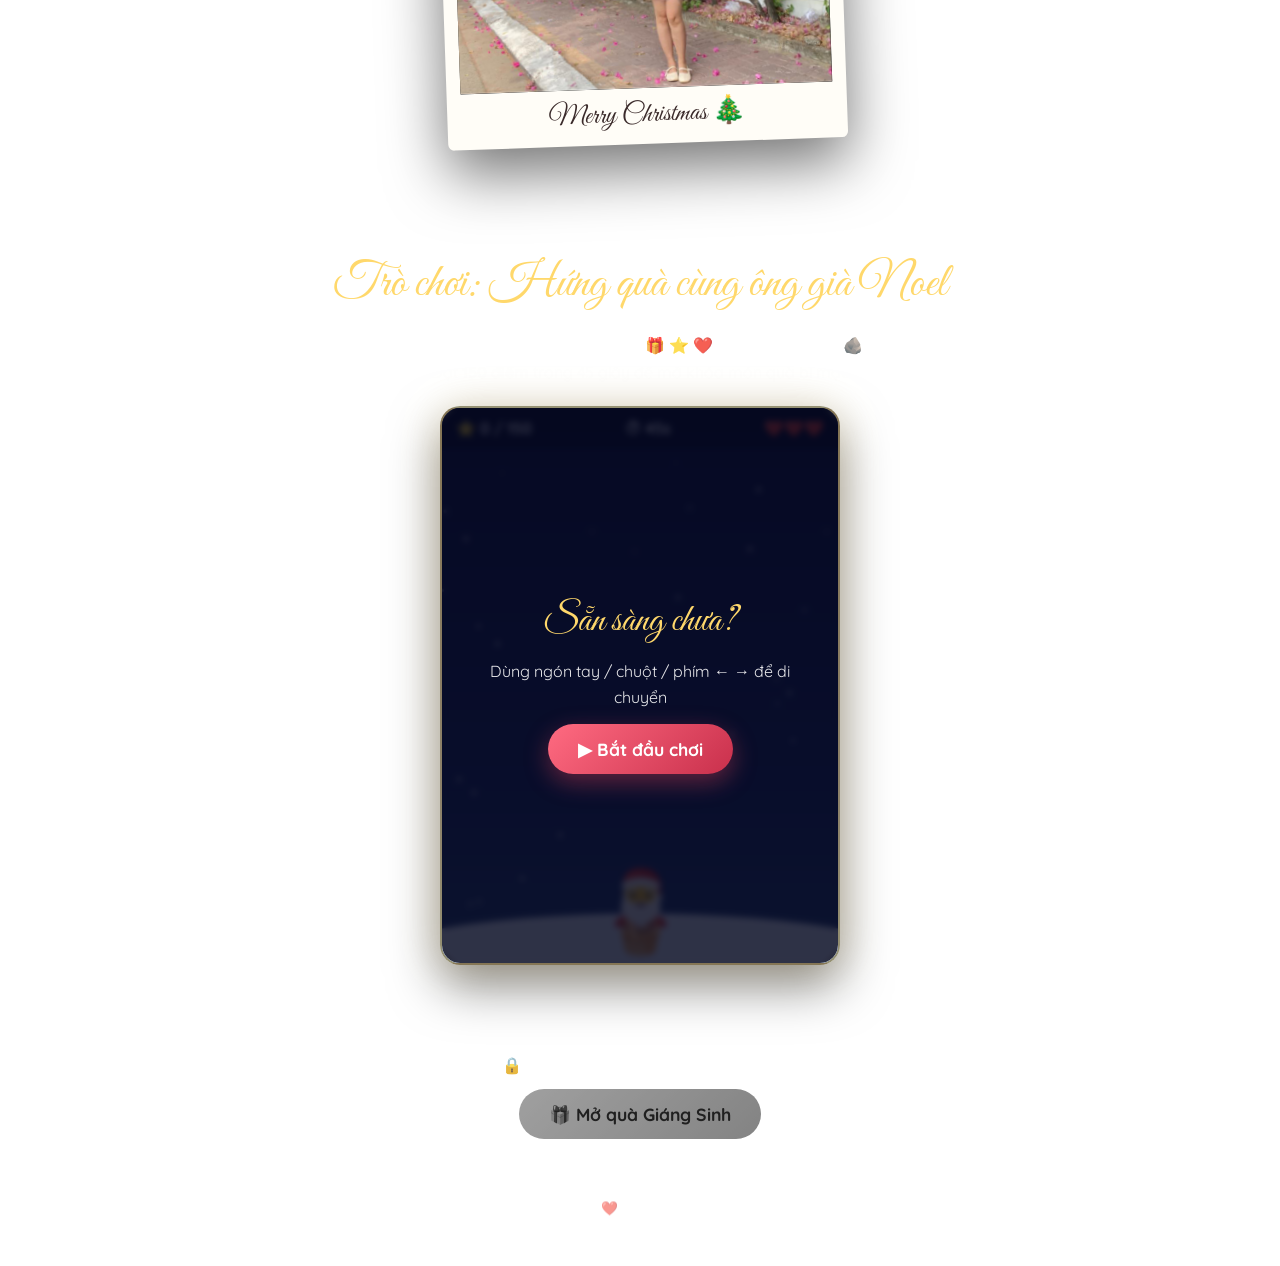
==== commit a32b6af0: "Update style.css" ====
--- a/index.html
+++ b/index.html
@@ -2,72 +2,183 @@
 <html lang="vi">
   <head>
     <meta charset="UTF-8" />
-    <title>Happy New Year Cô Trinh của anh ^^ 🎄</title>
+    <meta name="viewport" content="width=device-width, initial-scale=1" />
+    <title>Merry Christmas Cô Trinh của anh 🎄</title>
+    <link rel="preconnect" href="https://fonts.googleapis.com" />
+    <link
+      href="https://fonts.googleapis.com/css2?family=Great+Vibes&family=Quicksand:wght@400;600;700&display=swap"
+      rel="stylesheet"
+    />
     <link rel="stylesheet" href="style.css" />
   </head>
   <body>
     <canvas id="snow"></canvas>
+    <div class="stars" id="stars"></div>
 
-    <section class="hero">
-      <h1 id="typing"></h1>
+    <!-- trang trí hai bên (chỉ hiện trên màn hình rộng) -->
+    <aside class="side left" id="sideL"></aside>
+    <aside class="side right" id="sideR"></aside>
+    <div class="sleigh" aria-hidden="true">🦌🦌🛷🎅</div>
+
+    <!-- ============ INTRO: MỞ THIỆP ============ -->
+    <div id="intro" class="intro">
+      <button id="openCard" class="envelope" aria-label="Mở thiệp">
+        <span class="env-flap"></span>
+        <span class="env-body"></span>
+        <span class="env-seal">❤</span>
+      </button>
+      <p class="intro-text">Có một tấm thiệp Giáng Sinh dành cho em 💌</p>
+      <p class="intro-hint">Chạm để mở (nhớ bật loa nha)</p>
+    </div>
+
+    <!-- ============ NÚT NHẠC ============ -->
+    <button id="musicToggle" class="music-toggle" aria-label="Bật/tắt nhạc">
+      🔇
+    </button>
+
+    <!-- ============ 1. HERO + CÂY THÔNG ============ -->
+    <header class="hero">
+      <div class="tree-wrap">
+        <svg
+          id="tree"
+          class="tree"
+          viewBox="0 0 300 400"
+          xmlns="http://www.w3.org/2000/svg"
+          aria-label="Cây thông Giáng Sinh"
+        >
+          <defs>
+            <linearGradient id="gTree" x1="0" y1="0" x2="0" y2="1">
+              <stop offset="0" stop-color="#2e9e5b" />
+              <stop offset="1" stop-color="#0f5a36" />
+            </linearGradient>
+            <radialGradient id="gStar" cx="50%" cy="50%" r="50%">
+              <stop offset="0" stop-color="#fff7b0" />
+              <stop offset="1" stop-color="#ffc400" />
+            </radialGradient>
+            <filter id="glow" x="-50%" y="-50%" width="200%" height="200%">
+              <feGaussianBlur stdDeviation="3" result="b" />
+              <feMerge>
+                <feMergeNode in="b" />
+                <feMergeNode in="SourceGraphic" />
+              </feMerge>
+            </filter>
+          </defs>
+
+          <ellipse cx="150" cy="392" rx="110" ry="8" fill="rgba(255,255,255,.18)" />
+          <rect x="132" y="338" width="36" height="44" rx="4" fill="#6b3f1d" />
+
+          <!-- 3 tầng, mỗi tầng đung đưa riêng -->
+          <g id="tier2" class="tier t2">
+            <polygon fill="url(#gTree)" stroke="url(#gTree)" stroke-width="14" stroke-linejoin="round" points="150,184 52,332 248,332" />
+            <path class="garland" d="M62 326 Q150 366 238 326" />
+          </g>
+          <g id="tier1" class="tier t1">
+            <polygon fill="url(#gTree)" stroke="url(#gTree)" stroke-width="14" stroke-linejoin="round" points="150,104 70,236 230,236" />
+            <path class="garland" d="M82 228 Q150 262 218 228" />
+          </g>
+          <g id="tier0" class="tier t0">
+            <polygon fill="url(#gTree)" stroke="url(#gTree)" stroke-width="14" stroke-linejoin="round" points="150,44 96,150 204,150" />
+            <path class="garland" d="M104 140 Q150 168 196 140" />
+          </g>
+
+          <g id="star" class="tree-star" filter="url(#glow)">
+            <polygon
+              fill="url(#gStar)"
+              points="150,6 158,28 182,28 163,42 170,64 150,51 130,64 137,42 118,28 142,28"
+            />
+          </g>
+        </svg>
+        <div class="tree-hint">✨ chạm vào cây đi ✨</div>
+      </div>
+
+      <h1 class="title">Merry Christmas</h1>
+      <h2 class="subtitle">Cô Trinh của anh</h2>
+      <p id="typing" class="typing"></p>
+
+      <div class="countdown" id="countdown">
+        <div><b id="cdD">0</b><span>ngày</span></div>
+        <div><b id="cdH">0</b><span>giờ</span></div>
+        <div><b id="cdM">0</b><span>phút</span></div>
+        <div><b id="cdS">0</b><span>giây</span></div>
+      </div>
+      <p class="countdown-label" id="cdLabel">nữa là đến Giáng Sinh</p>
+    </header>
+
+    <!-- ============ 2. LỜI CHÚC ============ -->
+    <section class="wishes reveal">
+      <h2 class="section-title">Điều anh muốn nói với em</h2>
+      <ul id="reasonList"></ul>
     </section>
 
-    <section class="gallery hidden" id="gallery">
-      <h2>✨ Những khoảnh khắc của em ✨</h2>
-
-      <div class="slider">
-        <img src="music/image1.jpg" class="active" />
-        <img src="music/image18.jpg" />
-        <img src="music/image19.jpg" />
-        <img src="music/image2.jpg" />
-        <img src="music/image3.jpg" />
-        <img src="music/image4.jpg" />
-        <img src="music/image10.jpg" />
-        <img src="music/image11.jpg" />
-        <img src="music/image12.jpg" />
-        <img src="music/image13.jpg" />
-        <img src="music/image15.jpg" />
-        <img src="music/image16.jpg" />
+    <!-- ============ 3. ẢNH ============ -->
+    <section class="gallery reveal">
+      <h2 class="section-title">Những khoảnh khắc của em</h2>
+      <div class="polaroid">
+        <div class="slider" id="slider">
+          <img src="music/image1.jpg" class="active" alt="" />
+          <img src="music/image18.jpg" alt="" loading="lazy" />
+          <img src="music/image19.jpg" alt="" loading="lazy" />
+          <img src="music/image2.jpg" alt="" loading="lazy" />
+          <img src="music/image3.jpg" alt="" loading="lazy" />
+          <img src="music/image4.jpg" alt="" loading="lazy" />
+          <img src="music/image10.jpg" alt="" loading="lazy" />
+          <img src="music/image11.jpg" alt="" loading="lazy" />
+          <img src="music/image12.jpg" alt="" loading="lazy" />
+          <img src="music/image13.jpg" alt="" loading="lazy" />
+          <img src="music/image15.jpg" alt="" loading="lazy" />
+          <img src="music/image16.jpg" alt="" loading="lazy" />
+        </div>
+        <div class="polaroid-caption" id="caption">Merry Christmas 🎄</div>
+        <button class="nav prev" id="prevSlide" aria-label="Ảnh trước">‹</button>
+        <button class="nav next" id="nextSlide" aria-label="Ảnh sau">›</button>
       </div>
     </section>
 
-    <section class="reasons">
-      <ul id="reasonList"></ul>
+    <!-- ============ 4. GAME ============ -->
+    <section class="game-section reveal" id="gameSection">
+      <h2 class="section-title">Trò chơi: Hứng quà cùng ông già Noel</h2>
+      <p class="game-sub">
+        Kéo ông già Noel để hứng quà 🎁 ⭐ ❤️ — tránh cục than 🪨!<br />
+        Đạt <b>150 điểm</b> trong 45 giây để mở khóa món quà bí mật.
+      </p>
+
+      <div class="game-box" id="gameBox">
+        <div class="hud">
+          <span>⭐ <b id="score">0</b> / 150</span>
+          <span>⏱ <b id="time">45</b>s</span>
+          <span id="lives">❤️❤️❤️</span>
+        </div>
+        <canvas id="game"></canvas>
+
+        <div class="overlay" id="gameOverlay">
+          <h3 id="ovTitle">Sẵn sàng chưa?</h3>
+          <p id="ovText">Dùng ngón tay / chuột / phím ← → để di chuyển</p>
+          <button id="startGame" class="btn">▶ Bắt đầu chơi</button>
+        </div>
+      </div>
     </section>
 
-    <section class="gift">
-      <button id="giftBtn">🎁 Click để mở quà</button>
+    <!-- ============ 5. QUÀ ============ -->
+    <section class="gift reveal">
+      <p id="giftLock" class="gift-lock">🔒 Thắng trò chơi để mở quà nha em</p>
+      <button id="giftBtn" class="btn gold locked" disabled>🎁 Mở quà Giáng Sinh</button>
     </section>
 
     <section class="final hidden" id="finalMessage">
       <div class="heart"></div>
-      <h2>🎆 Happy New Year 2026 🎆</h2>
-      <p>
-        Mong rằng năm mới sẽ mang đến cho em<br />
-        thật nhiều niềm vui, may mắn và những điều tuyệt vời nhất 💖
+      <h2 class="script">Merry Christmas, em yêu ❤️</h2>
+      <p class="letter">
+        Cảm ơn em đã đến bên anh và làm cho mùa đông của anh trở nên ấm áp.<br />
+        Giáng Sinh này, điều ước duy nhất của anh là được cùng em<br />
+        đi qua thật nhiều mùa Noel nữa — năm nào cũng vậy. 🎄<br /><br />
+        <b>Anh yêu em nhiều lắm!</b>
       </p>
+      <p class="sign">— Của riêng em —</p>
     </section>
 
-    <audio id="music"></audio>
+    <footer class="foot">Made with ❤️ for Trinh · Noel 2026</footer>
 
-    <div id="musicToggle" class="music-toggle">🔇</div>
-
-    <!-- GIFT IMAGE + FIREWORKS -->
-    <div id="giftReveal" class="gift-reveal hidden"></div>
-
+    <audio id="music" preload="none"></audio>
     <script src="script.js"></script>
   </body>
-
-  <!-- Noel Decorations -->
-  <div id="angelLeft" class="side-angel left hidden">
-    <div class="angel-wrap">
-      <img src="music/image23.png" alt="Angel Left" />
-    </div>
-  </div>
-
-  <div id="angelRight" class="side-angel right hidden">
-    <div class="angel-wrap">
-      <img src="music/image24.png" alt="Angel Right" />
-    </div>
-  </div>
 </html>
--- a/style.css
+++ b/style.css
@@ -1,541 +1,823 @@
-/* ================= RESET ================= */
+/* ================= RESET & BASE ================= */
 * {
   margin: 0;
   padding: 0;
   box-sizing: border-box;
-  font-family: "Segoe UI", sans-serif;
+}
+
+:root {
+  --gold: #ffd86b;
+  --red: #e8445a;
+  --green: #2e9e5b;
+  --card: rgba(255, 255, 255, 0.08);
+}
+
+html {
+  scroll-behavior: smooth;
 }
 
 body {
-  background: 
-    linear-gradient(
-      to bottom,
-      rgba(0,0,0,0.3),
-      rgba(0,0,0,0.9)
-    ),
-    url("music/imnage21.jpg");
-
-  background-size: cover;
-  background-position: center;
-  background-repeat: no-repeat;
-  background-attachment: fixed;
-
-  color: white;
+  font-family: 'Quicksand', 'Segoe UI', sans-serif;
+  color: #fff;
   text-align: center;
   overflow-x: hidden;
-}
-
-/* ================= SNOW ================= */
+  min-height: 100vh;
+  background: linear-gradient(180deg, #050b24 0%, #0c1a45 45%, #1b1040 75%, #3a0f2e 100%);
+  background-attachment: fixed;
+}
+
+body.locked {
+  overflow: hidden;
+}
+
+.hidden {
+  display: none !important;
+}
+
+/* ================= BACKGROUND ================= */
 #snow {
   position: fixed;
   inset: 0;
-  z-index: -1;
+  z-index: 0;
+  pointer-events: none;
+}
+
+.stars {
+  position: fixed;
+  inset: 0;
+  z-index: 0;
+  pointer-events: none;
+}
+
+.stars i {
+  position: absolute;
+  width: 2px;
+  height: 2px;
+  border-radius: 50%;
+  background: #fff;
+  animation: twinkle 3s ease-in-out infinite;
+}
+
+@keyframes twinkle {
+  0%, 100% { opacity: 0.2; transform: scale(0.8); }
+  50% { opacity: 1; transform: scale(1.6); }
+}
+
+header, section, footer {
+  position: relative;
+  z-index: 1;
+}
+
+/* ================= INTRO ================= */
+.intro {
+  position: fixed;
+  inset: 0;
+  z-index: 2000;
+  display: flex;
+  flex-direction: column;
+  align-items: center;
+  justify-content: center;
+  gap: 18px;
+  background: radial-gradient(circle at 50% 40%, #1d2a66 0%, #070d2b 70%);
+  transition: opacity 1s, visibility 1s;
+}
+
+.intro.gone {
+  opacity: 0;
+  visibility: hidden;
+}
+
+.envelope {
+  position: relative;
+  width: 220px;
+  height: 150px;
+  border: 0;
+  background: none;
+  cursor: pointer;
+  animation: floaty 2.4s ease-in-out infinite;
+}
+
+.env-body {
+  position: absolute;
+  inset: 0;
+  background: linear-gradient(135deg, #ff6b81, #c9304c);
+  border-radius: 10px;
+  box-shadow: 0 20px 50px rgba(232, 68, 90, 0.45);
+}
+
+.env-flap {
+  position: absolute;
+  top: 0;
+  left: 0;
+  right: 0;
+  height: 80px;
+  z-index: 2;
+  background: #e8445a;
+  clip-path: polygon(0 0, 100% 0, 50% 100%);
+  filter: drop-shadow(0 4px 4px rgba(0, 0, 0, 0.25));
+}
+
+.env-seal {
+  position: absolute;
+  z-index: 3;
+  top: 56px;
+  left: 50%;
+  transform: translateX(-50%);
+  width: 44px;
+  height: 44px;
+  line-height: 44px;
+  border-radius: 50%;
+  background: var(--gold);
+  color: #c9304c;
+  font-size: 22px;
+  animation: beatSimple 1.2s infinite;
+}
+
+.intro-text {
+  font-family: 'Great Vibes', cursive;
+  font-size: 2.2rem;
+  color: var(--gold);
+  padding: 0 16px;
+}
+
+.intro-hint {
+  font-size: 0.9rem;
+  opacity: 0.7;
+}
+
+@keyframes floaty {
+  0%, 100% { transform: translateY(0); }
+  50% { transform: translateY(-12px); }
+}
+
+@keyframes beatSimple {
+  0%, 100% { transform: translateX(-50%) scale(1); }
+  50% { transform: translateX(-50%) scale(1.18); }
+}
+
+/* ================= MUSIC ================= */
+.music-toggle {
+  position: fixed;
+  top: 16px;
+  right: 16px;
+  z-index: 1500;
+  width: 46px;
+  height: 46px;
+  font-size: 22px;
+  border: 1px solid rgba(255, 255, 255, 0.25);
+  border-radius: 50%;
+  background: rgba(0, 0, 0, 0.4);
+  backdrop-filter: blur(6px);
+  cursor: pointer;
 }
 
 /* ================= HERO ================= */
 .hero {
-  min-height: 50vh;
+  min-height: 100vh;
   display: flex;
+  flex-direction: column;
+  align-items: center;
   justify-content: center;
-  align-items: center;
-  font-size: 2rem;
-  padding: 20px;
-}
-
-/* ================= REASONS ================= */
-.reasons {
-  padding: 50px 20px;
-}
-
-.reasons ul {
+  padding: 40px 16px 30px;
+}
+
+.tree-wrap {
+  position: relative;
+  width: min(78vw, 360px);
+}
+
+.tree {
+  width: 100%;
+  height: auto;
+  overflow: visible;
+  filter: drop-shadow(0 0 30px rgba(46, 158, 91, 0.35));
+  cursor: pointer;
+}
+
+.tree-star {
+  transform-origin: 150px 36px;
+  animation: starPulse 2s ease-in-out infinite;
+}
+
+@keyframes starPulse {
+  0%, 100% { transform: scale(1) rotate(0); }
+  50% { transform: scale(1.12) rotate(6deg); }
+}
+
+.tree .bulb {
+  animation: bulb 1.6s ease-in-out infinite;
+}
+
+@keyframes bulb {
+  0%, 100% { opacity: 0.25; }
+  50% { opacity: 1; }
+}
+
+.tree .ball {
+  transform-box: fill-box;
+  transform-origin: center top;
+  animation: swing 3s ease-in-out infinite;
+}
+
+@keyframes swing {
+  0%, 100% { transform: rotate(-6deg); }
+  50% { transform: rotate(6deg); }
+}
+
+.tree-hint {
+  margin-top: 4px;
+  font-size: 0.85rem;
+  opacity: 0.65;
+  animation: twinkle 3s infinite;
+}
+
+.title {
+  font-family: 'Great Vibes', cursive;
+  font-weight: 400;
+  font-size: clamp(3rem, 12vw, 5.5rem);
+  line-height: 1.1;
+  margin-top: 10px;
+  background: linear-gradient(90deg, #ffe9a8, #ff8a9b, #ffe9a8);
+  background-size: 200% auto;
+  -webkit-background-clip: text;
+  background-clip: text;
+  color: transparent;
+  animation: shine 5s linear infinite;
+}
+
+@keyframes shine {
+  to { background-position: 200% center; }
+}
+
+.subtitle {
+  font-weight: 600;
+  font-size: clamp(1.2rem, 4vw, 1.6rem);
+  letter-spacing: 3px;
+  color: var(--gold);
+  margin-top: 4px;
+}
+
+.typing {
+  min-height: 3.6em;
+  margin-top: 16px;
+  max-width: 520px;
+  font-size: clamp(1rem, 3.6vw, 1.2rem);
+  line-height: 1.8;
+  opacity: 0.95;
+}
+
+.countdown {
+  display: flex;
+  gap: 12px;
+  margin-top: 18px;
+}
+
+.countdown div {
+  min-width: 66px;
+  padding: 10px 8px;
+  border-radius: 14px;
+  background: var(--card);
+  border: 1px solid rgba(255, 255, 255, 0.15);
+  backdrop-filter: blur(6px);
+}
+
+.countdown b {
+  display: block;
+  font-size: 1.6rem;
+  color: var(--gold);
+}
+
+.countdown span {
+  font-size: 0.72rem;
+  opacity: 0.75;
+  text-transform: uppercase;
+  letter-spacing: 1px;
+}
+
+.countdown-label {
+  margin-top: 10px;
+  font-size: 0.9rem;
+  opacity: 0.75;
+}
+
+/* ================= SECTION COMMON ================= */
+.section-title {
+  font-family: 'Great Vibes', cursive;
+  font-weight: 400;
+  font-size: clamp(2.2rem, 7vw, 3rem);
+  color: var(--gold);
+  margin-bottom: 26px;
+}
+
+.reveal {
+  opacity: 0;
+  transform: translateY(40px);
+  transition: opacity 1s, transform 1s;
+}
+
+.reveal.in {
+  opacity: 1;
+  transform: none;
+}
+
+.btn {
+  font-family: inherit;
+  font-size: 1.1rem;
+  font-weight: 700;
+  padding: 14px 30px;
+  border: 0;
+  border-radius: 40px;
+  cursor: pointer;
+  color: #fff;
+  background: linear-gradient(135deg, #ff6b81, #c9304c);
+  box-shadow: 0 8px 24px rgba(232, 68, 90, 0.4);
+  transition: transform 0.2s, filter 0.2s;
+}
+
+.btn:hover:not(:disabled) {
+  transform: translateY(-2px) scale(1.04);
+}
+
+.btn.gold {
+  color: #4a2a00;
+  background: linear-gradient(135deg, #ffe58a, #ffb52e);
+  box-shadow: 0 8px 28px rgba(255, 190, 60, 0.45);
+}
+
+.btn.locked {
+  filter: grayscale(1) brightness(0.7);
+  cursor: not-allowed;
+  box-shadow: none;
+}
+
+/* ================= WISHES ================= */
+.wishes {
+  padding: 70px 16px 40px;
+}
+
+.wishes ul {
   list-style: none;
-  margin-top: 20px;
-}
-
-.reasons li {
-  font-size: 1.2rem;
-  margin: 10px 0;
+  max-width: 560px;
+  margin: 0 auto;
+  display: grid;
+  gap: 14px;
+}
+
+.wishes li {
+  padding: 16px 20px;
+  font-size: 1.05rem;
+  line-height: 1.6;
+  border-radius: 16px;
+  background: var(--card);
+  border: 1px solid rgba(255, 255, 255, 0.12);
+  backdrop-filter: blur(6px);
   opacity: 0;
-  transition: opacity 1s;
-}
-
-/* ================= GIFT ================= */
-.gift {
-  margin: 50px 0;
-}
-
-#giftBtn {
-  font-size: 1.5rem;
-  padding: 15px 30px;
-  border-radius: 30px;
-  border: none;
-  background: gold;
-  cursor: pointer;
-}
-
-/* ================= FINAL ================= */
-.final {
-  padding: 60px 20px;
-}
-
-.hidden {
-  display: none !important;
-}
-
-/* ================= HEART ================= */
-.heart {
-  width: 100px;
-  height: 100px;
-  background: red;
-  margin: 20px auto;
+  transform: translateX(-30px);
+  transition: opacity 0.8s, transform 0.8s;
+}
+
+.wishes li:nth-child(even) {
+  transform: translateX(30px);
+}
+
+.wishes li.show {
+  opacity: 1;
+  transform: none;
+}
+
+/* ================= GALLERY / POLAROID ================= */
+.gallery {
+  padding: 60px 16px 50px;
+}
+
+.polaroid {
   position: relative;
-  transform: rotate(45deg);
-  animation: beat 1s infinite;
-}
-
-.heart::before,
-.heart::after {
-  content: "";
-  width: 100px;
-  height: 100px;
-  background: red;
-  border-radius: 50%;
-  position: absolute;
-}
-
-.heart::before {
-  top: -50px;
-  left: 0;
-}
-
-.heart::after {
-  left: -50px;
-  top: 0;
-}
-
-@keyframes beat {
-  0%,100% { transform: rotate(45deg) scale(1); }
-  50% { transform: rotate(45deg) scale(1.2); }
-}
-
-/* ================= MUSIC ================= */
-.music-toggle {
-  position: fixed;
-  top: 20px;
-  right: 20px;
-  font-size: 28px;
-  cursor: pointer;
-  z-index: 999;
-  background: rgba(0,0,0,0.4);
-  padding: 10px 14px;
-  border-radius: 50%;
-}
-
-/* ================= GALLERY ================= */
-.gallery {
-  padding: 40px 20px 80px;
-}
-
-.gallery h2 {
-  font-size: 1.9rem;
-  margin-bottom: 40px;
+  width: min(86vw, 400px);
+  margin: 0 auto;
+  padding: 14px 14px 56px;
+  background: #fffdf7;
+  border-radius: 6px;
+  color: #3a2a2a;
+  transform: rotate(-2deg);
+  box-shadow: 0 24px 60px rgba(0, 0, 0, 0.55);
+}
+
+.polaroid::before {
+  content: '';
+  position: absolute;
+  top: -14px;
+  left: 50%;
+  width: 90px;
+  height: 28px;
+  transform: translateX(-50%) rotate(3deg);
+  background: rgba(232, 68, 90, 0.75);
 }
 
 .slider {
   position: relative;
-  width: min(90vw, 560px);
-  height: 480px;
-  margin: auto;
+  width: 100%;
+  aspect-ratio: 1 / 1.1;
   overflow: hidden;
-}
-
-/* ================= SLIDES BASE ================= */
+  background: #111;
+}
+
 .slider img {
   position: absolute;
   inset: 0;
   width: 100%;
   height: 100%;
   object-fit: cover;
-  border-radius: 24px;
   opacity: 0;
-  z-index: 1;
-  box-shadow: 0 30px 70px rgba(0,0,0,0.5);
+  transform: scale(1.08);
+  transition: opacity 1.2s ease;
 }
 
 .slider img.active {
   opacity: 1;
-  z-index: 3;
-}
-
-/* =================================================
-   POWERPOINT / KEYNOTE ENTRY ANIMATIONS
-   ================================================= */
-
-/* SLIDE FROM LEFT */
-.slider img.in-left.active {
-  animation: slideInLeft 1.4s cubic-bezier(.22,1,.36,1) forwards;
-}
-@keyframes slideInLeft {
-  from { opacity: 0; transform: translateX(-120%); }
-  to   { opacity: 1; transform: translateX(0); }
-}
-
-/* SLIDE FROM RIGHT */
-.slider img.in-right.active {
-  animation: slideInRight 1.4s cubic-bezier(.22,1,.36,1) forwards;
-}
-@keyframes slideInRight {
-  from { opacity: 0; transform: translateX(120%); }
-  to   { opacity: 1; transform: translateX(0); }
-}
-
-/* SLIDE FROM TOP */
-.slider img.in-top.active {
-  animation: slideInTop 1.4s cubic-bezier(.22,1,.36,1) forwards;
-}
-@keyframes slideInTop {
-  from { opacity: 0; transform: translateY(-120%); }
-  to   { opacity: 1; transform: translateY(0); }
-}
-
-/* SLIDE FROM BOTTOM */
-.slider img.in-bottom.active {
-  animation: slideInBottom 1.4s cubic-bezier(.22,1,.36,1) forwards;
-}
-@keyframes slideInBottom {
-  from { opacity: 0; transform: translateY(120%); }
-  to   { opacity: 1; transform: translateY(0); }
-}
-
-/* ROTATE + FADE IN */
-.slider img.in-rotate.active {
-  animation: rotateIn 1.4s ease-out forwards;
-}
-@keyframes rotateIn {
-  from { opacity: 0; transform: rotate(-10deg) scale(0.9); }
-  to   { opacity: 1; transform: rotate(0deg) scale(1); }
-}
-
-/* ZOOM FROM CORNER */
-.slider img.in-zoom-corner.active {
-  animation: zoomCorner 1.4s ease-out forwards;
-}
-@keyframes zoomCorner {
-  from { opacity: 0; transform: translate(-40px,-40px) scale(0.6); }
-  to   { opacity: 1; transform: translate(0,0) scale(1); }
+  animation: kenburns 6s ease-out forwards;
+}
+
+@keyframes kenburns {
+  from { transform: scale(1.08); }
+  to { transform: scale(1); }
+}
+
+.polaroid-caption {
+  position: absolute;
+  left: 0;
+  right: 0;
+  bottom: 12px;
+  font-family: 'Great Vibes', cursive;
+  font-size: 1.7rem;
+}
+
+.nav {
+  position: absolute;
+  top: 40%;
+  width: 38px;
+  height: 38px;
+  border: 0;
+  border-radius: 50%;
+  font-size: 24px;
+  line-height: 1;
+  color: #fff;
+  background: rgba(0, 0, 0, 0.45);
+  cursor: pointer;
+}
+
+.nav.prev { left: 22px; }
+.nav.next { right: 22px; }
+
+/* ================= GAME ================= */
+.game-section {
+  padding: 60px 16px 50px;
+}
+
+.game-sub {
+  max-width: 480px;
+  margin: -8px auto 20px;
+  line-height: 1.7;
+  opacity: 0.85;
+}
+
+.game-box {
+  position: relative;
+  width: min(92vw, 400px);
+  margin: 0 auto;
+  border-radius: 20px;
+  overflow: hidden;
+  border: 2px solid rgba(255, 216, 107, 0.5);
+  box-shadow: 0 0 40px rgba(255, 216, 107, 0.2), 0 20px 50px rgba(0, 0, 0, 0.5);
+  background: linear-gradient(180deg, #0a1440, #1a2c6b 70%, #2a4a7c);
+  touch-action: none;
+  user-select: none;
+  -webkit-user-select: none;
+}
+
+.hud {
+  display: flex;
+  justify-content: space-between;
+  padding: 10px 14px;
+  font-weight: 700;
+  background: rgba(0, 0, 0, 0.35);
+}
+
+#game {
+  display: block;
+  width: 100%;
+  height: auto;
+}
+
+.overlay {
+  position: absolute;
+  inset: 0;
+  display: flex;
+  flex-direction: column;
+  align-items: center;
+  justify-content: center;
+  gap: 14px;
+  padding: 20px;
+  background: rgba(5, 8, 30, 0.82);
+  backdrop-filter: blur(3px);
+}
+
+.overlay.off {
+  display: none;
+}
+
+.overlay h3 {
+  font-family: 'Great Vibes', cursive;
+  font-weight: 400;
+  font-size: 2.4rem;
+  color: var(--gold);
+}
+
+.overlay p {
+  line-height: 1.6;
+  opacity: 0.9;
+}
+
+/* ================= GIFT / FINAL ================= */
+.gift {
+  padding: 40px 16px 30px;
+}
+
+.gift-lock {
+  margin-bottom: 14px;
+  opacity: 0.8;
+}
+
+.final {
+  padding: 60px 20px 40px;
+  animation: fadeUp 1.4s both;
+}
+
+@keyframes fadeUp {
+  from { opacity: 0; transform: translateY(40px); }
+  to { opacity: 1; transform: none; }
+}
+
+.script {
+  font-family: 'Great Vibes', cursive;
+  font-weight: 400;
+  font-size: clamp(2.4rem, 8vw, 3.4rem);
+  color: var(--gold);
+  margin: 10px 0 18px;
+}
+
+.letter {
+  max-width: 520px;
+  margin: 0 auto;
+  line-height: 1.9;
+  font-size: 1.1rem;
+  padding: 24px 22px;
+  border-radius: 18px;
+  background: var(--card);
+  border: 1px solid rgba(255, 255, 255, 0.15);
+  backdrop-filter: blur(6px);
+}
+
+.sign {
+  margin-top: 16px;
+  font-family: 'Great Vibes', cursive;
+  font-size: 1.6rem;
+  opacity: 0.85;
+}
+
+.foot {
+  padding: 30px 16px 50px;
+  font-size: 0.85rem;
+  opacity: 0.55;
+}
+
+/* ================= HEART ================= */
+.heart {
+  width: 70px;
+  height: 70px;
+  background: #ff3b5c;
+  margin: 30px auto 40px;
+  position: relative;
+  transform: rotate(45deg);
+  animation: beat 1s infinite;
+  box-shadow: 0 0 30px rgba(255, 59, 92, 0.6);
+}
+
+.heart::before,
+.heart::after {
+  content: '';
+  width: 70px;
+  height: 70px;
+  background: #ff3b5c;
+  border-radius: 50%;
+  position: absolute;
+}
+
+.heart::before { top: -35px; left: 0; }
+.heart::after { left: -35px; top: 0; }
+
+@keyframes beat {
+  0%, 100% { transform: rotate(45deg) scale(1); }
+  50% { transform: rotate(45deg) scale(1.2); }
 }
 
 /* ================= FALLING ITEMS ================= */
 .fall-item {
   position: fixed;
   top: -120px;
+  z-index: 900;
+  width: 36px;
   pointer-events: none;
-  z-index: 3;
-}
-
-.tree, .angel, .santa {
-  width: 40px;
-}
-
-.tree { animation: treeFall linear infinite; }
-.angel { animation: angelFall linear infinite; }
-.santa { animation: santaFall linear infinite; }
-
-@keyframes treeFall {
-  from { transform: translateY(-120px) rotate(-5deg); }
-  to   { transform: translateY(110vh) rotate(5deg); }
-}
-
-@keyframes angelFall {
-  from { transform: translate(-20px,-120px); }
-  to   { transform: translate(20px,110vh); }
-}
-
-@keyframes santaFall {
-  from { transform: translateY(-120px); }
-  to   { transform: translateY(110vh) rotate(360deg); }
-}
-
-/* ================= METEOR ================= */
-.meteor {
-  position: fixed;
-  width: 3px;
-  height: 220px;
-  background: linear-gradient(to top, rgba(255,255,255,0), white);
-  opacity: .9;
-  transform: rotate(45deg);
-  animation: meteorFly linear forwards;
-  z-index: 9999;
-}
-
-@keyframes meteorFly {
-  from { transform: translate(0,0) rotate(45deg); opacity: 1; }
-  to   { transform: translate(-110vw,110vh) rotate(45deg); opacity: 0; }
-}
-
-/* ================= FIREWORK ================= */
+  animation: fall linear forwards;
+}
+
+@keyframes fall {
+  to { transform: translateY(115vh) rotate(360deg); }
+}
+
+/* ================= FIREWORK / SPARKLE ================= */
 .firework {
   position: fixed;
+  z-index: 950;
+  pointer-events: none;
+}
+
+.spark {
+  position: absolute;
   width: 6px;
   height: 6px;
   border-radius: 50%;
-  z-index: 9999;
-}
-
-.spark {
-  position: absolute;
-  width: 4px;
-  height: 4px;
+  background: currentColor;
+  box-shadow: 0 0 8px currentColor;
+  animation: spark 1.4s ease-out forwards;
+}
+
+@keyframes spark {
+  to { transform: translate(var(--x), var(--y)); opacity: 0; }
+}
+
+.float-text {
+  position: fixed;
+  z-index: 960;
+  pointer-events: none;
+  font-weight: 700;
+  color: var(--gold);
+  text-shadow: 0 0 10px rgba(255, 216, 107, 0.8);
+  animation: floatUp 1.6s ease-out forwards;
+}
+
+@keyframes floatUp {
+  from { opacity: 1; transform: translate(-50%, 0); }
+  to { opacity: 0; transform: translate(-50%, -80px); }
+}
+
+@media (max-width: 480px) {
+  .countdown { gap: 8px; }
+  .countdown div { min-width: 60px; }
+}
+
+@media (prefers-reduced-motion: reduce) {
+  * { animation-duration: 0.01ms !important; animation-iteration-count: 1 !important; }
+}
+
+/* ================= CÂY THÔNG CHUYỂN ĐỘNG ================= */
+.tier {
+  animation: sway 4.5s ease-in-out infinite;
+}
+.tier.t0 { transform-origin: 150px 150px; --amp: 2.2deg; animation-delay: -0.6s; }
+.tier.t1 { transform-origin: 150px 236px; --amp: 1.4deg; animation-delay: -0.3s; }
+.tier.t2 { transform-origin: 150px 332px; --amp: 0.8deg; }
+
+@keyframes sway {
+  0%, 100% { transform: rotate(calc(var(--amp) * -1)); }
+  50% { transform: rotate(var(--amp)); }
+}
+
+.tree .garland {
+  fill: none;
+  stroke: #ffd86b;
+  stroke-width: 3;
+  stroke-linecap: round;
+  stroke-dasharray: 6 5;
+  animation: tinsel 2s linear infinite;
+}
+@keyframes tinsel {
+  to { stroke-dashoffset: -22; }
+}
+
+.tree {
+  transform-origin: 50% 100%;
+  animation: treeGlow 3s ease-in-out infinite;
+}
+.tree.jump {
+  animation: treeJump 0.7s ease-out, treeGlow 3s ease-in-out infinite;
+}
+@keyframes treeJump {
+  0% { transform: scale(1, 1); }
+  25% { transform: scale(1.06, 0.92); }
+  55% { transform: scale(0.97, 1.07) translateY(-14px); }
+  100% { transform: scale(1, 1); }
+}
+@keyframes treeGlow {
+  0%, 100% { filter: drop-shadow(0 0 18px rgba(46, 158, 91, 0.3)); }
+  50% { filter: drop-shadow(0 0 40px rgba(255, 216, 107, 0.45)); }
+}
+
+.tree-drop {
+  position: fixed;
+  z-index: 5;
+  pointer-events: none;
+  color: #ffe9a8;
+  font-size: 14px;
+  text-shadow: 0 0 8px #ffd86b;
+  animation: treeDrop 3.2s ease-in forwards;
+}
+@keyframes treeDrop {
+  from { opacity: 1; transform: translate(0, 0) rotate(0); }
+  to { opacity: 0; transform: translate(var(--dx, 14px), 260px) rotate(200deg); }
+}
+
+/* ================= TRANG TRÍ HAI BÊN ================= */
+.side {
+  position: fixed;
+  top: 0;
+  bottom: 0;
+  width: 18vw;
+  max-width: 260px;
+  z-index: 1;
+  display: none;
+  pointer-events: none;
+}
+.side.left { left: 0; }
+.side.right { right: 0; }
+
+@media (min-width: 1100px) {
+  .side { display: block; }
+}
+
+.side-string {
+  position: absolute;
+  top: 0;
+  bottom: 0;
+  width: 20px;
+  display: flex;
+  flex-direction: column;
+  justify-content: space-around;
+  align-items: center;
+}
+.side.left .side-string { left: 18px; }
+.side.right .side-string { right: 18px; }
+.side-string::before {
+  content: '';
+  position: absolute;
+  top: 0;
+  bottom: 0;
+  left: 50%;
+  width: 2px;
+  background: rgba(255, 216, 107, 0.35);
+}
+.side-string i {
+  position: relative;
+  width: 10px;
+  height: 10px;
   border-radius: 50%;
-  background: currentColor;
-  animation: sparkFly 1.6s ease-out forwards;
-}
-
-@keyframes sparkFly {
-  from { transform: translate(0,0) scale(1); opacity: 1; }
-  to   { transform: translate(var(--x),var(--y)) scale(.4); opacity: 0; }
-}
-
-/* ================= SIDE ANGELS (FIX LOST) ================= */
-.side-angel {
-  position: fixed;
-  top: 50%;
-  transform: translateY(-50%);
-  z-index: 9997;
+  box-shadow: 0 0 12px 3px currentColor;
+  animation: bulb 1.6s ease-in-out infinite;
+}
+
+.side-icon {
+  position: absolute;
+  width: 56px;
+  pointer-events: auto;
+  cursor: pointer;
+  filter: drop-shadow(0 6px 10px rgba(0, 0, 0, 0.4));
+  animation: bob 4s ease-in-out infinite;
+}
+.side.left .side-icon { left: 22%; }
+.side.right .side-icon { right: 22%; }
+.side-icon:nth-of-type(even) { width: 46px; margin-left: 60px; }
+.side.right .side-icon:nth-of-type(even) { margin-left: 0; margin-right: 60px; }
+
+@keyframes bob {
+  0%, 100% { transform: translateY(0) rotate(-6deg); }
+  50% { transform: translateY(-18px) rotate(6deg); }
+}
+
+.sleigh {
+  position: fixed;
+  top: 9%;
+  left: 0;
+  z-index: 1;
+  font-size: 34px;
+  white-space: nowrap;
   pointer-events: none;
-}
-
-.side-angel img {
-  width: 120px;
-  animation: angelDance 1.6s ease-in-out infinite;
-  filter: drop-shadow(0 0 20px rgba(255,255,255,0.8));
-}
-
-/* bên trái */
-.side-angel.left {
-  left: 100px;
-}
-
-/* bên phải */
-.side-angel.right {
-  right: 100px;
-}
-
-/* hiệu ứng thiên thần */
-@keyframes angelDance {
-  0% {
-    transform: translateY(0) rotate(-5deg);
-  }
-  25% {
-    transform: translateY(-20px) rotate(5deg);
-  }
-  50% {
-    transform: translateY(0) rotate(-5deg);
-  }
-  75% {
-    transform: translateY(-15px) rotate(5deg);
-  }
-  100% {
-    transform: translateY(0) rotate(-5deg);
-  }
-}
-
-/* ================= GHOST / SHADOW FADE EFFECT ================= */
-
-/* ảnh vừa rời active → thành bóng mờ */
-.slider img.ghost {
-  opacity: 0.35;
-  transform: scale(0.98);
-  filter: blur(2px);
-  z-index: 2;
-
-  transition:
-    opacity 1.6s ease,
-    transform 1.6s ease,
-    filter 1.6s ease;
-}
-
-/* sau khi ghost xong → biến mất */
-.slider img.ghost.fade-out {
-  opacity: 0;
-  filter: blur(6px);
-}
-
-
-/* ================= MULTI IMAGE BURST ================= */
-
-/* ảnh dùng cho burst */
-.slider img.burst {
-  opacity: 0;
-  z-index: 4;
-}
-
-/* bay ngẫu nhiên */
-@keyframes burstIn {
-  from {
-    opacity: 0;
-    transform:
-      translate(var(--dx), var(--dy))
-      scale(0.7)
-      rotate(var(--rot));
-  }
-  to {
-    opacity: 1;
-    transform: translate(0,0) scale(1) rotate(0deg);
-  }
-}
-
-/* dùng cho intro */
-.slider img.burst.intro {
-  animation: burstIn 1.4s cubic-bezier(.22,1,.36,1) forwards;
-}
-
-/* dùng cho outro */
-.slider img.burst.outro {
-  animation: burstIn 1.6s ease-in forwards;
-  filter: brightness(1.1) saturate(1.1);
-}
-
-/* ================= LIGHT DISSOLVE ================= */
-.slider img.light-out {
-  animation: lightDissolve 1.6s ease-out forwards;
-}
-
-@keyframes lightDissolve {
-  0% {
-    opacity: 1;
-    filter: blur(0) brightness(1);
-  }
-  60% {
-    opacity: 0.7;
-    filter: blur(4px) brightness(1.4);
-  }
-  100% {
-    opacity: 0;
-    filter: blur(10px) brightness(2);
-  }
-}
-
-/* ================= SCATTER AROUND SCREEN ================= */
-
-.scatter {
-  position: fixed;
-  width: 220px;
-  max-width: 40vw;
-  border-radius: 20px;
-  box-shadow: 0 25px 70px rgba(0,0,0,0.6);
-  opacity: 0;
-  z-index: 9996;
-  animation: scatterIn 1.1s cubic-bezier(.22,1,.36,1) forwards;
-}
-
-@keyframes scatterIn {
-  from {
-    opacity: 0;
-    transform: scale(0.6) translateY(20px);
-  }
-  to {
-    opacity: 1;
-    transform: scale(1) translateY(0);
-  }
-}
-
-/* đứng nhẹ */
-.scatter.hold {
-  animation: floatScatter 6s ease-in-out infinite;
-}
-
-@keyframes floatScatter {
-  0% { transform: translateY(0) scale(1); }
-  50% { transform: translateY(-10px) scale(1.02); }
-  100% { transform: translateY(0) scale(1); }
-}
-
-/* biến mất */
-.scatter.fade {
-  animation: scatterOut 1.4s ease-out forwards;
-}
-
-@keyframes scatterOut {
-  to {
-    opacity: 0;
-    transform: scale(0.8);
-    filter: blur(6px);
-  }
-}
-
-/* ================= DIRECTIONAL ENTRY ================= */
-
-.direction-img {
-  position: fixed;
-  width: 240px;
-  max-width: 45vw;
-  border-radius: 20px;
-  box-shadow: 0 25px 70px rgba(0,0,0,0.6);
-  opacity: 0;
-  z-index: 9996;
-}
-
-/* TRÊN */
-.direction-img.from-top {
-  top: 40px;
-  left: 50%;
-  transform: translate(-50%, -40px);
-  animation: fromTop 1.4s ease-out forwards;
-}
-@keyframes fromTop {
-  to {
-    opacity: 1;
-    transform: translate(-50%, 0);
-  }
-}
-
-/* DƯỚI */
-.direction-img.from-bottom {
-  bottom: 40px;
-  left: 50%;
-  transform: translate(-50%, 40px);
-  animation: fromBottom 1.4s ease-out forwards;
-}
-@keyframes fromBottom {
-  to {
-    opacity: 1;
-    transform: translate(-50%, 0);
-  }
-}
-
-/* TRÁI */
-.direction-img.from-left {
-  left: 40px;
-  top: 50%;
-  transform: translate(-40px, -50%);
-  animation: fromLeft 1.4s ease-out forwards;
-}
-@keyframes fromLeft {
-  to {
-    opacity: 1;
-    transform: translate(0, -50%);
-  }
-}
-
-/* PHẢI */
-.direction-img.from-right {
-  right: 40px;
-  top: 50%;
-  transform: translate(40px, -50%);
-  animation: fromRight 1.6s ease-out forwards;
-}
-@keyframes fromRight {
-  to {
-    opacity: 1;
-    transform: translate(0, -50%);
-  }
-}
-
-/* GIỮA */
-.direction-img.from-center {
-  left: 50%;
-  top: 50%;
-  transform: translate(-50%, -50%) scale(0.8);
-  animation: fromCenter 1.8s ease-out f
-}
+  filter: drop-shadow(0 0 10px rgba(255, 216, 107, 0.5));
+  animation: fly 22s linear infinite;
+  animation-delay: 4s;
+  transform: translateX(-30vw);
+}
+@keyframes fly {
+  0% { transform: translate(-30vw, 0) scaleX(1); }
+  50% { transform: translate(120vw, -40px) scaleX(1); }
+  50.01% { transform: translate(120vw, -40px) scaleX(-1); }
+  100% { transform: translate(-30vw, 10px) scaleX(-1); }
+}
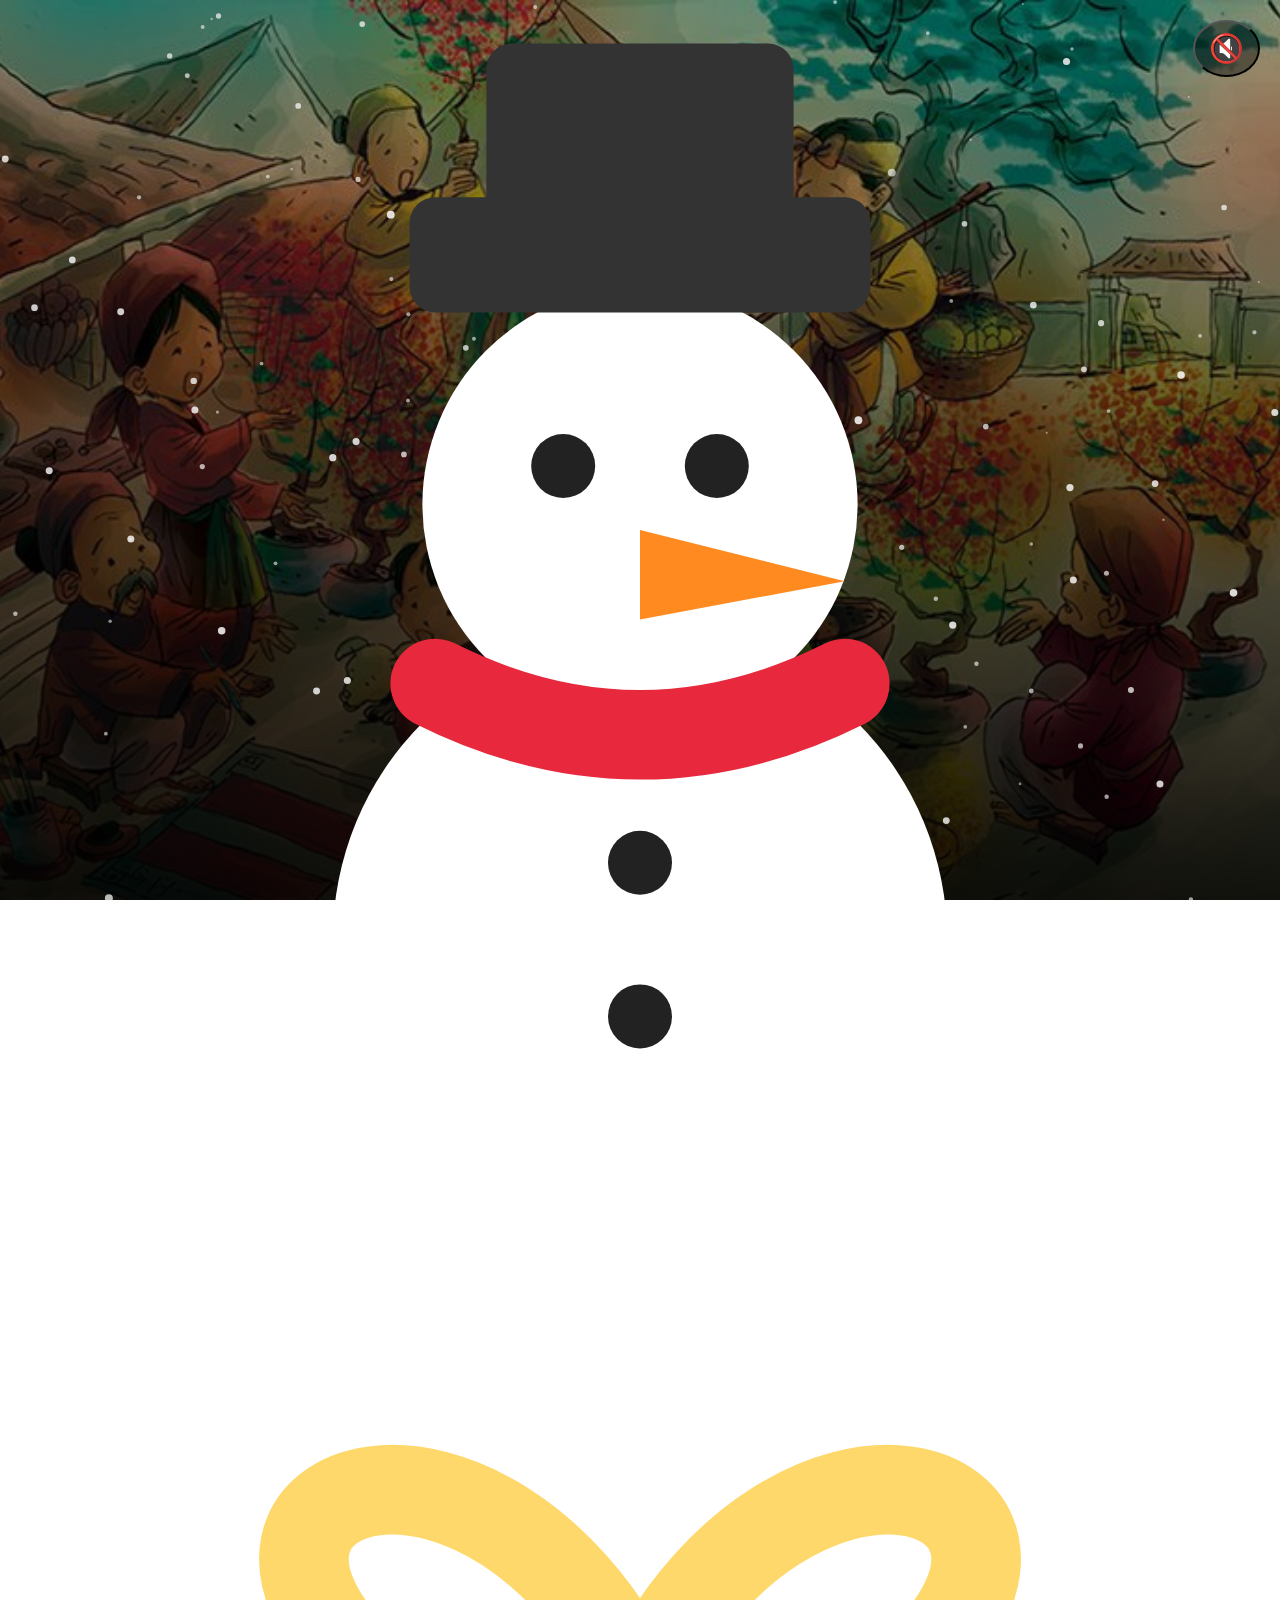
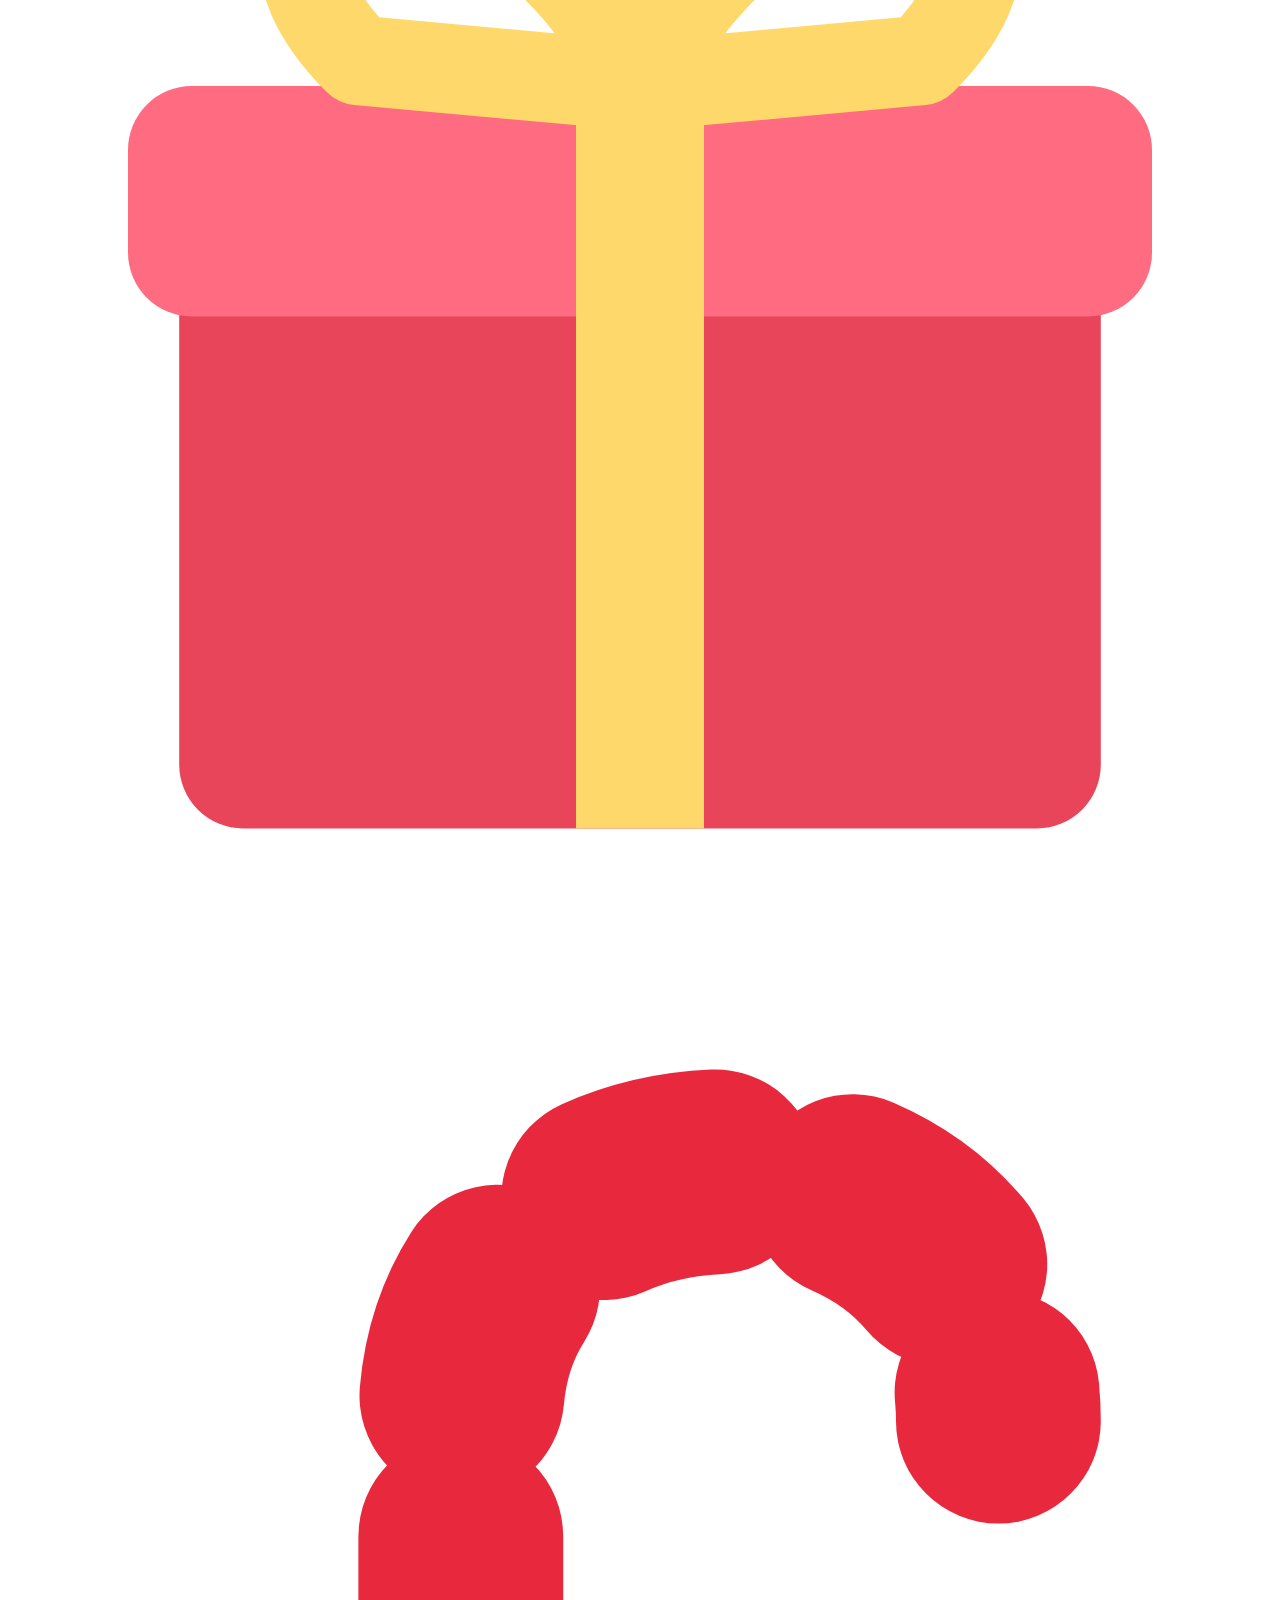
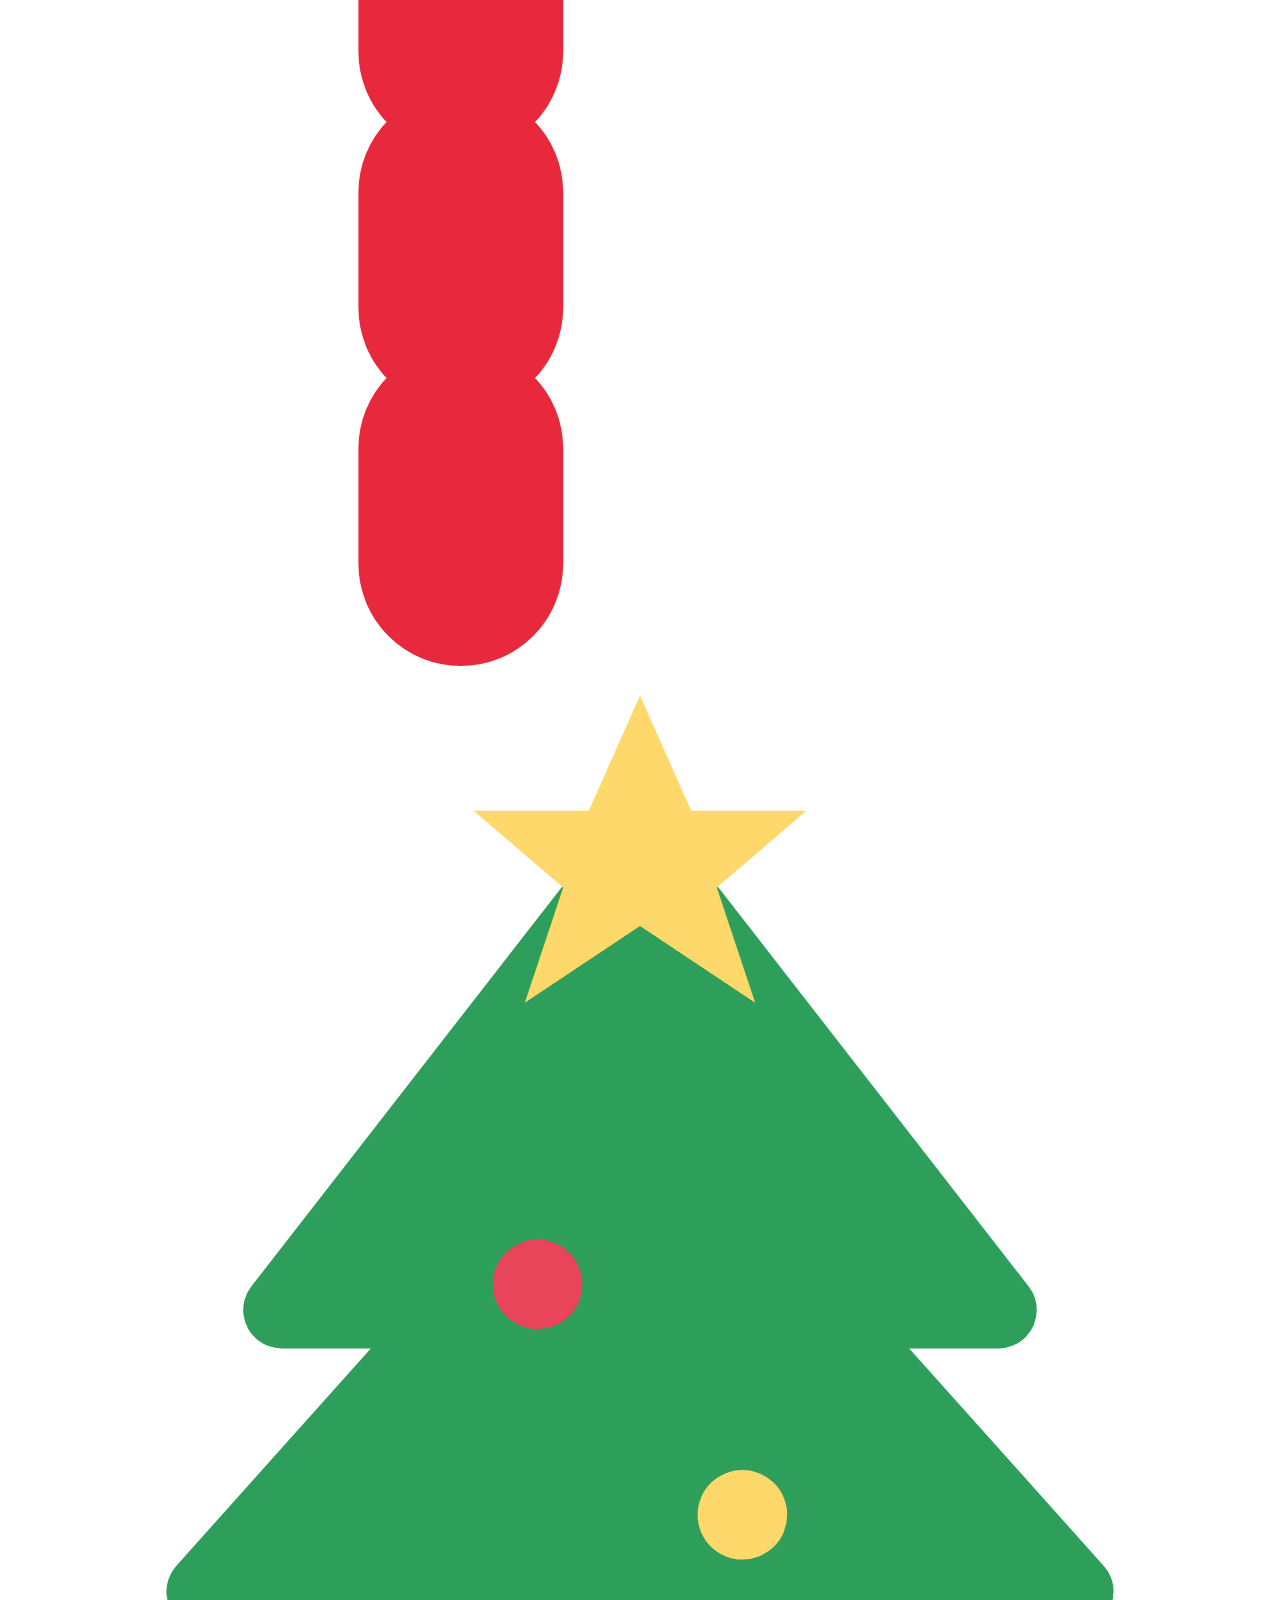
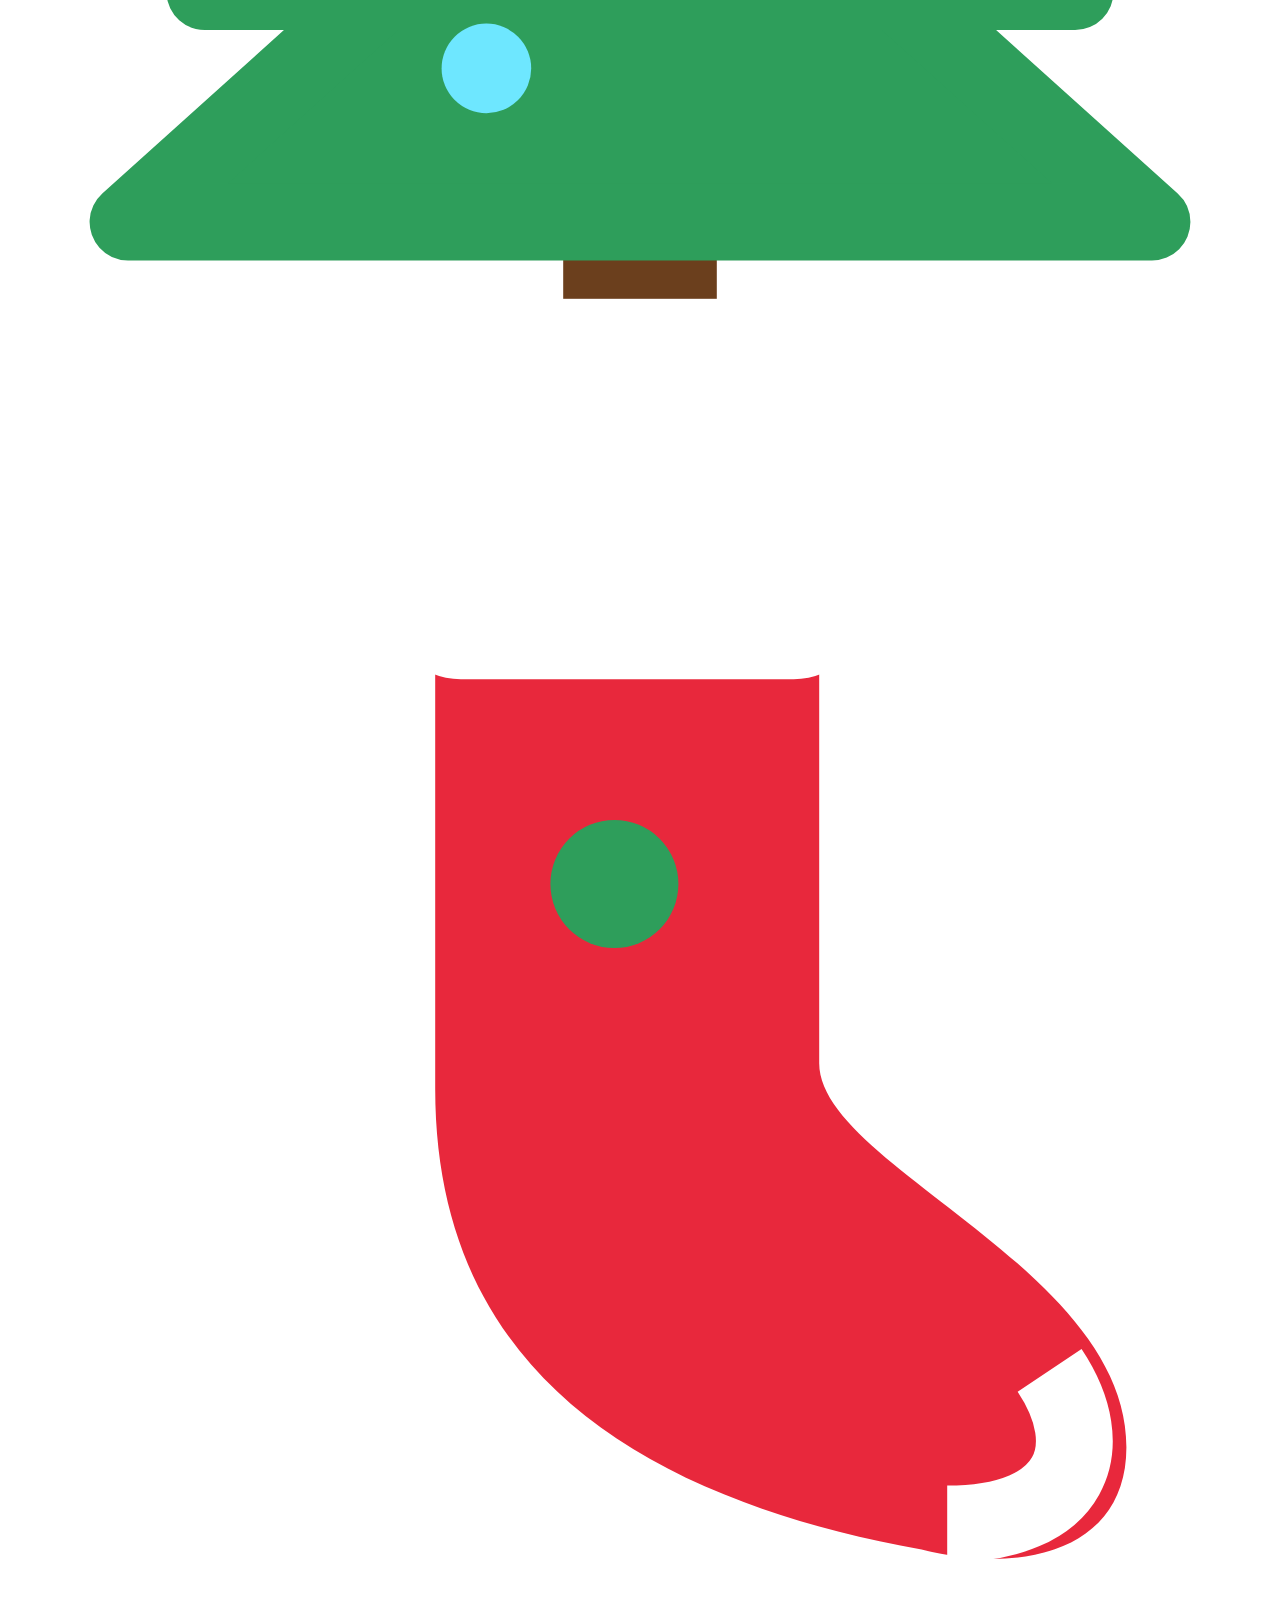
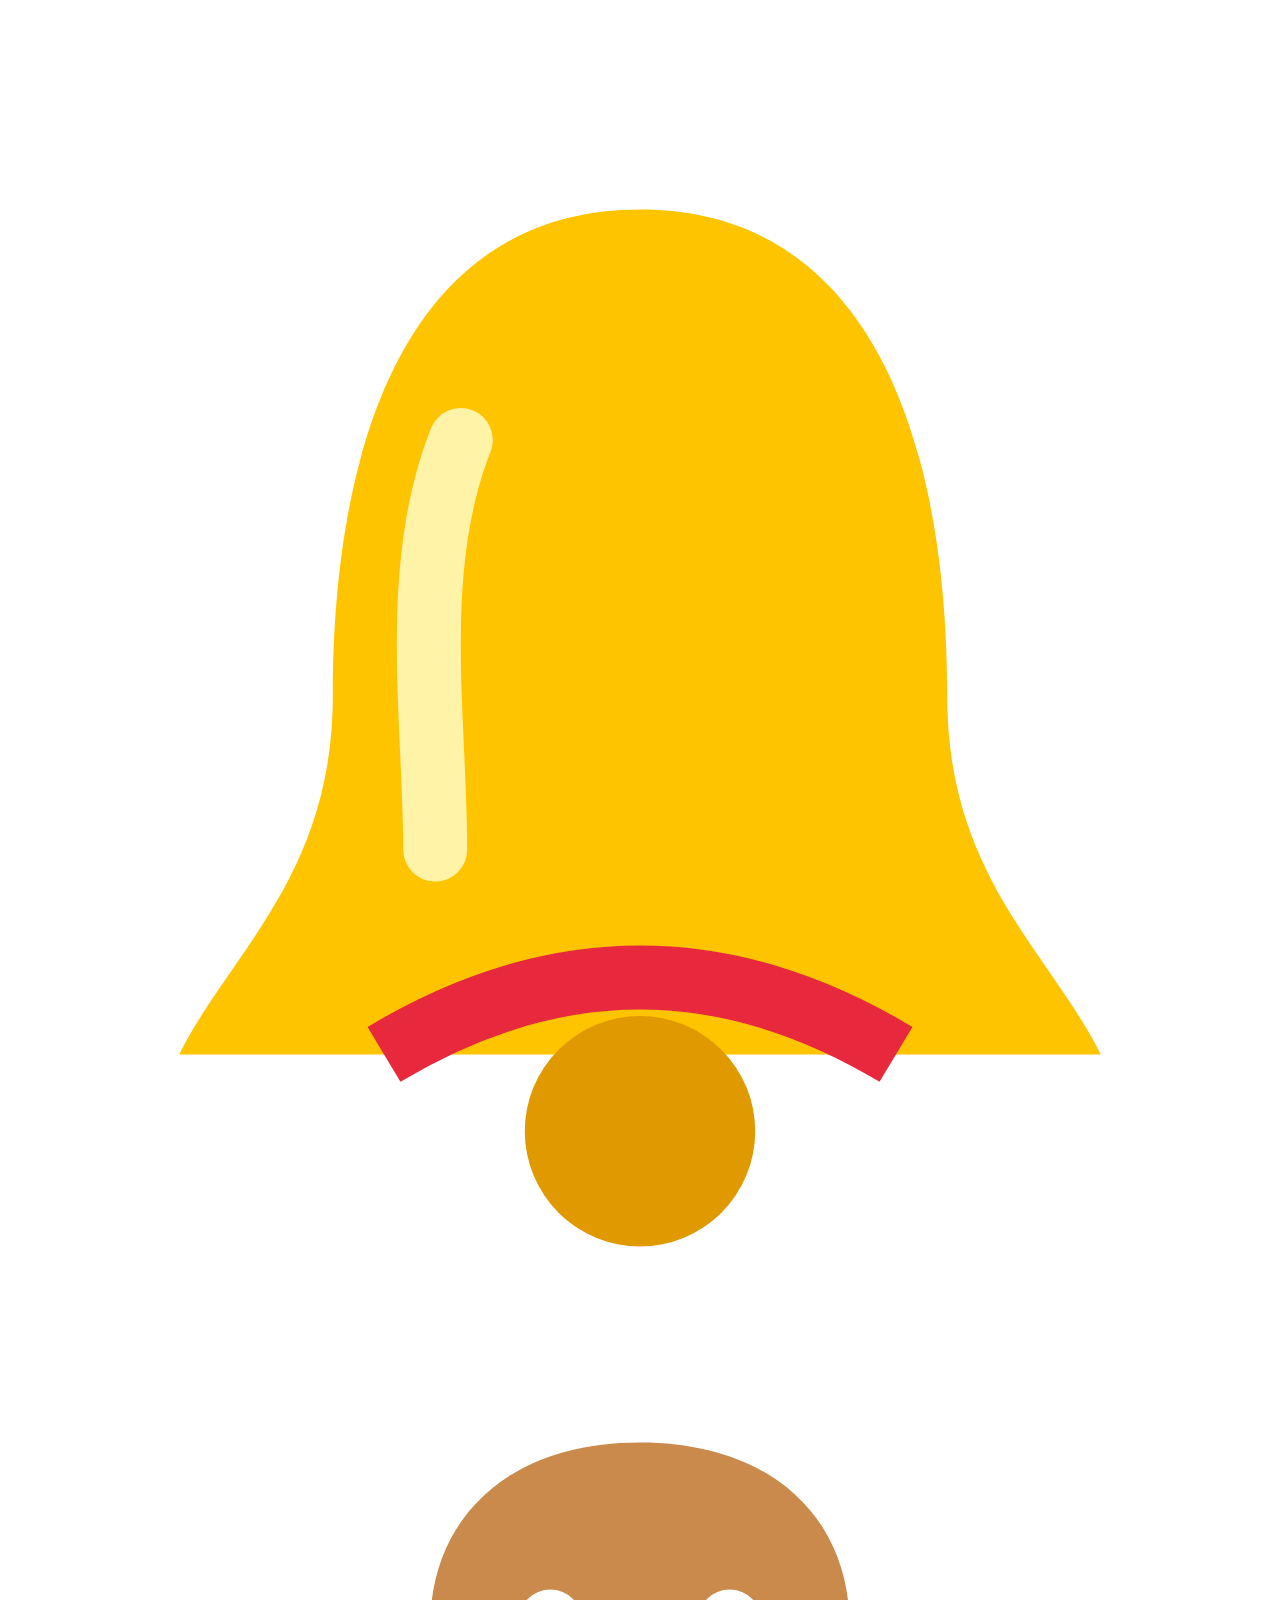
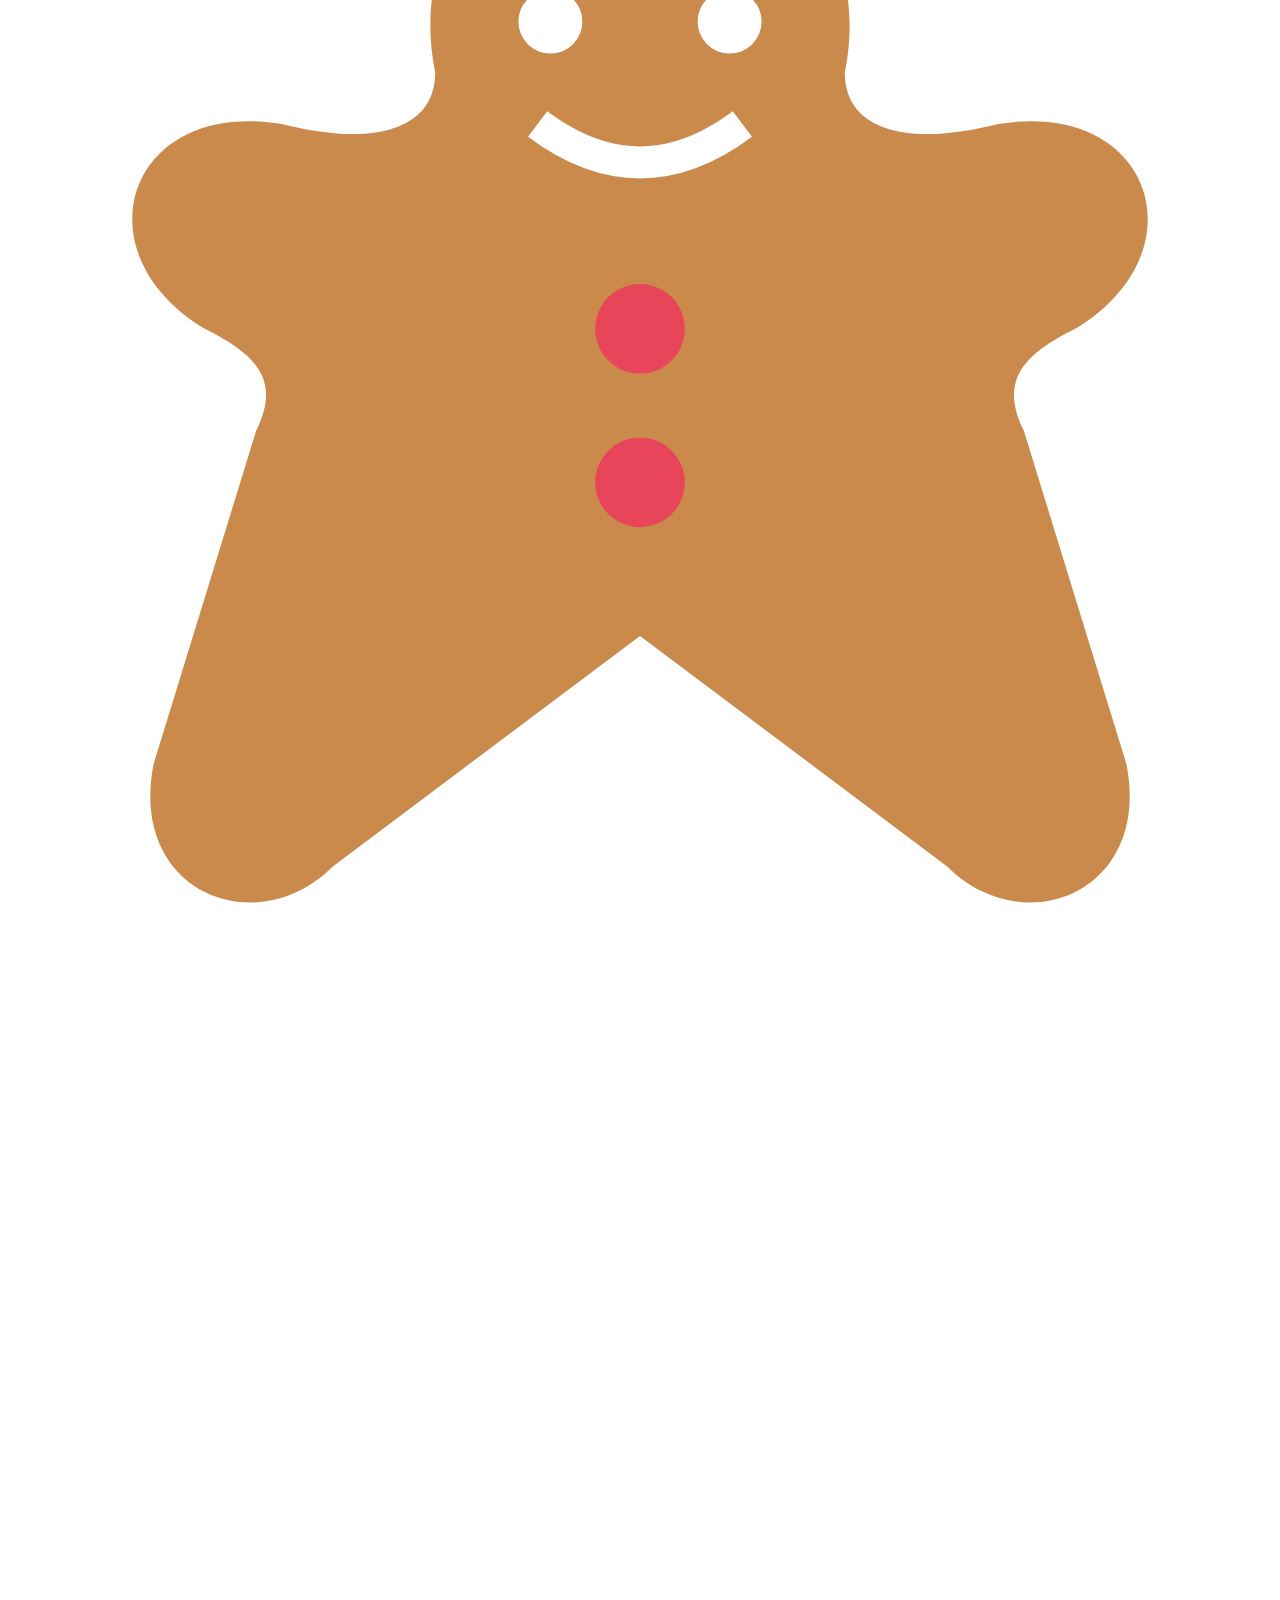
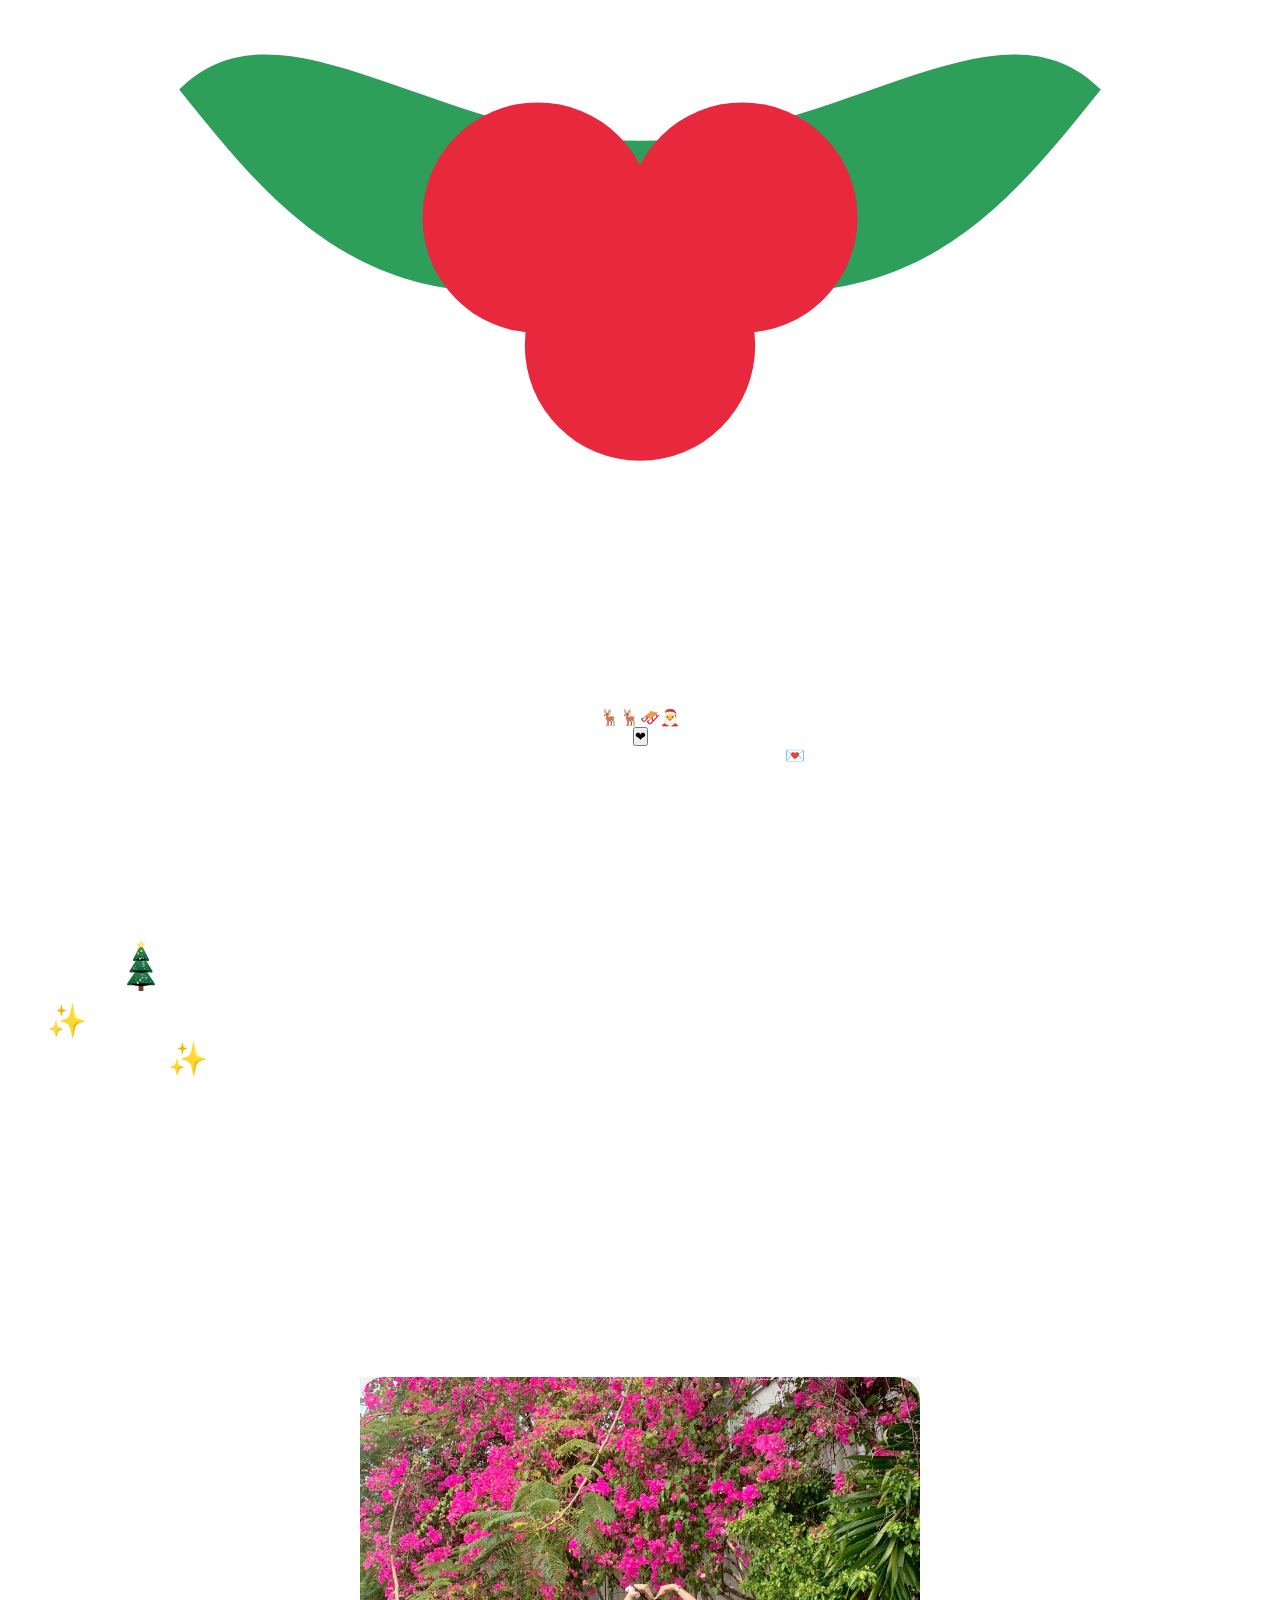
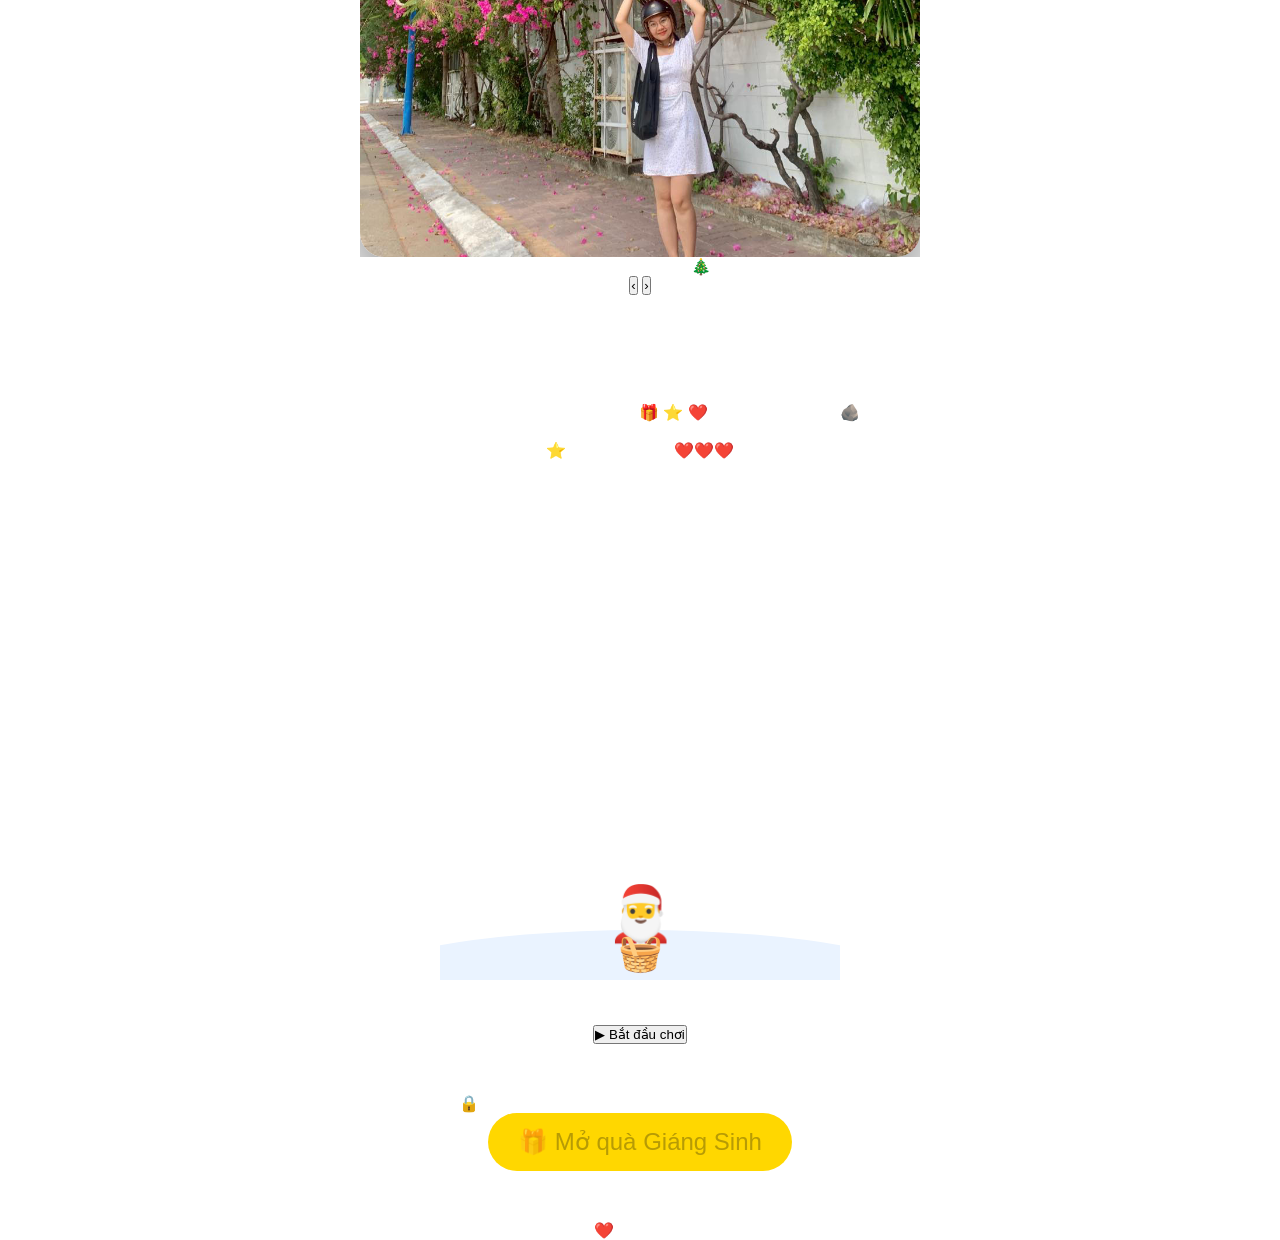
==== commit bc42668f: "update: rename messages" ====
--- a/index.html
+++ b/index.html
@@ -64,20 +64,44 @@
             </filter>
           </defs>
 
-          <ellipse cx="150" cy="392" rx="110" ry="8" fill="rgba(255,255,255,.18)" />
+          <ellipse
+            cx="150"
+            cy="392"
+            rx="110"
+            ry="8"
+            fill="rgba(255,255,255,.18)"
+          />
           <rect x="132" y="338" width="36" height="44" rx="4" fill="#6b3f1d" />
 
           <!-- 3 tầng, mỗi tầng đung đưa riêng -->
           <g id="tier2" class="tier t2">
-            <polygon fill="url(#gTree)" stroke="url(#gTree)" stroke-width="14" stroke-linejoin="round" points="150,184 52,332 248,332" />
+            <polygon
+              fill="url(#gTree)"
+              stroke="url(#gTree)"
+              stroke-width="14"
+              stroke-linejoin="round"
+              points="150,184 52,332 248,332"
+            />
             <path class="garland" d="M62 326 Q150 366 238 326" />
           </g>
           <g id="tier1" class="tier t1">
-            <polygon fill="url(#gTree)" stroke="url(#gTree)" stroke-width="14" stroke-linejoin="round" points="150,104 70,236 230,236" />
+            <polygon
+              fill="url(#gTree)"
+              stroke="url(#gTree)"
+              stroke-width="14"
+              stroke-linejoin="round"
+              points="150,104 70,236 230,236"
+            />
             <path class="garland" d="M82 228 Q150 262 218 228" />
           </g>
           <g id="tier0" class="tier t0">
-            <polygon fill="url(#gTree)" stroke="url(#gTree)" stroke-width="14" stroke-linejoin="round" points="150,44 96,150 204,150" />
+            <polygon
+              fill="url(#gTree)"
+              stroke="url(#gTree)"
+              stroke-width="14"
+              stroke-linejoin="round"
+              points="150,44 96,150 204,150"
+            />
             <path class="garland" d="M104 140 Q150 168 196 140" />
           </g>
 
@@ -129,7 +153,9 @@
           <img src="music/image16.jpg" alt="" loading="lazy" />
         </div>
         <div class="polaroid-caption" id="caption">Merry Christmas 🎄</div>
-        <button class="nav prev" id="prevSlide" aria-label="Ảnh trước">‹</button>
+        <button class="nav prev" id="prevSlide" aria-label="Ảnh trước">
+          ‹
+        </button>
         <button class="nav next" id="nextSlide" aria-label="Ảnh sau">›</button>
       </div>
     </section>
@@ -160,8 +186,12 @@
 
     <!-- ============ 5. QUÀ ============ -->
     <section class="gift reveal">
-      <p id="giftLock" class="gift-lock">🔒 Thắng trò chơi để mở quà nha em</p>
-      <button id="giftBtn" class="btn gold locked" disabled>🎁 Mở quà Giáng Sinh</button>
+      <p id="giftLock" class="gift-lock">
+        🔒 Thắng trò chơi để mở quà ngen cô Trinh anh ^^
+      </p>
+      <button id="giftBtn" class="btn gold locked" disabled>
+        🎁 Mở quà Giáng Sinh
+      </button>
     </section>
 
     <section class="final hidden" id="finalMessage">
--- a/style.css
+++ b/style.css
@@ -1,823 +1,673 @@
-/* ================= RESET & BASE ================= */
+/* ================= RESET ================= */
 * {
   margin: 0;
   padding: 0;
   box-sizing: border-box;
-}
-
-:root {
-  --gold: #ffd86b;
-  --red: #e8445a;
-  --green: #2e9e5b;
-  --card: rgba(255, 255, 255, 0.08);
-}
-
-html {
-  scroll-behavior: smooth;
+  font-family: 'Segoe UI', sans-serif;
 }
 
 body {
-  font-family: 'Quicksand', 'Segoe UI', sans-serif;
-  color: #fff;
+  background:
+    linear-gradient(to bottom, rgba(0, 0, 0, 0.3), rgba(0, 0, 0, 0.9)),
+    url('music/imnage21.jpg');
+
+  background-size: cover;
+  background-position: center;
+  background-repeat: no-repeat;
+  background-attachment: fixed;
+
+  color: white;
   text-align: center;
   overflow-x: hidden;
-  min-height: 100vh;
-  background: linear-gradient(180deg, #050b24 0%, #0c1a45 45%, #1b1040 75%, #3a0f2e 100%);
-  background-attachment: fixed;
-}
-
-body.locked {
-  overflow: hidden;
+}
+
+/* ================= SNOW ================= */
+#snow {
+  position: fixed;
+  inset: 0;
+  z-index: -1;
+}
+
+/* ================= HERO ================= */
+.hero {
+  min-height: 50vh;
+  display: flex;
+  justify-content: center;
+  align-items: center;
+  font-size: 2rem;
+  padding: 20px;
+}
+
+/* ================= REASONS ================= */
+.reasons {
+  padding: 50px 20px;
+}
+
+.reasons ul {
+  list-style: none;
+  margin-top: 20px;
+}
+
+.reasons li {
+  font-size: 1.2rem;
+  margin: 10px 0;
+  opacity: 0;
+  transition: opacity 1s;
+}
+
+/* ================= GIFT ================= */
+.gift {
+  margin: 50px 0;
+}
+
+#giftBtn {
+  font-size: 1.5rem;
+  padding: 15px 30px;
+  border-radius: 30px;
+  border: none;
+  background: gold;
+  cursor: pointer;
+}
+
+/* ================= FINAL ================= */
+.final {
+  padding: 60px 20px;
 }
 
 .hidden {
   display: none !important;
 }
 
-/* ================= BACKGROUND ================= */
-#snow {
-  position: fixed;
-  inset: 0;
-  z-index: 0;
-  pointer-events: none;
-}
-
-.stars {
-  position: fixed;
-  inset: 0;
-  z-index: 0;
-  pointer-events: none;
-}
-
-.stars i {
+/* ================= HEART ================= */
+.heart {
+  width: 100px;
+  height: 100px;
+  background: red;
+  margin: 20px auto;
+  position: relative;
+  transform: rotate(45deg);
+  animation: beat 1s infinite;
+}
+
+.heart::before,
+.heart::after {
+  content: '';
+  width: 100px;
+  height: 100px;
+  background: red;
+  border-radius: 50%;
   position: absolute;
-  width: 2px;
-  height: 2px;
-  border-radius: 50%;
-  background: #fff;
-  animation: twinkle 3s ease-in-out infinite;
-}
-
-@keyframes twinkle {
-  0%, 100% { opacity: 0.2; transform: scale(0.8); }
-  50% { opacity: 1; transform: scale(1.6); }
-}
-
-header, section, footer {
-  position: relative;
-  z-index: 1;
-}
-
-/* ================= INTRO ================= */
-.intro {
-  position: fixed;
-  inset: 0;
-  z-index: 2000;
-  display: flex;
-  flex-direction: column;
-  align-items: center;
-  justify-content: center;
-  gap: 18px;
-  background: radial-gradient(circle at 50% 40%, #1d2a66 0%, #070d2b 70%);
-  transition: opacity 1s, visibility 1s;
-}
-
-.intro.gone {
-  opacity: 0;
-  visibility: hidden;
-}
-
-.envelope {
-  position: relative;
-  width: 220px;
-  height: 150px;
-  border: 0;
-  background: none;
-  cursor: pointer;
-  animation: floaty 2.4s ease-in-out infinite;
-}
-
-.env-body {
-  position: absolute;
-  inset: 0;
-  background: linear-gradient(135deg, #ff6b81, #c9304c);
-  border-radius: 10px;
-  box-shadow: 0 20px 50px rgba(232, 68, 90, 0.45);
-}
-
-.env-flap {
-  position: absolute;
+}
+
+.heart::before {
+  top: -50px;
+  left: 0;
+}
+
+.heart::after {
+  left: -50px;
   top: 0;
-  left: 0;
-  right: 0;
-  height: 80px;
-  z-index: 2;
-  background: #e8445a;
-  clip-path: polygon(0 0, 100% 0, 50% 100%);
-  filter: drop-shadow(0 4px 4px rgba(0, 0, 0, 0.25));
-}
-
-.env-seal {
-  position: absolute;
-  z-index: 3;
-  top: 56px;
-  left: 50%;
-  transform: translateX(-50%);
-  width: 44px;
-  height: 44px;
-  line-height: 44px;
-  border-radius: 50%;
-  background: var(--gold);
-  color: #c9304c;
-  font-size: 22px;
-  animation: beatSimple 1.2s infinite;
-}
-
-.intro-text {
-  font-family: 'Great Vibes', cursive;
-  font-size: 2.2rem;
-  color: var(--gold);
-  padding: 0 16px;
-}
-
-.intro-hint {
-  font-size: 0.9rem;
-  opacity: 0.7;
-}
-
-@keyframes floaty {
-  0%, 100% { transform: translateY(0); }
-  50% { transform: translateY(-12px); }
-}
-
-@keyframes beatSimple {
-  0%, 100% { transform: translateX(-50%) scale(1); }
-  50% { transform: translateX(-50%) scale(1.18); }
+}
+
+@keyframes beat {
+  0%,
+  100% {
+    transform: rotate(45deg) scale(1);
+  }
+  50% {
+    transform: rotate(45deg) scale(1.2);
+  }
 }
 
 /* ================= MUSIC ================= */
 .music-toggle {
   position: fixed;
-  top: 16px;
-  right: 16px;
-  z-index: 1500;
-  width: 46px;
-  height: 46px;
-  font-size: 22px;
-  border: 1px solid rgba(255, 255, 255, 0.25);
+  top: 20px;
+  right: 20px;
+  font-size: 28px;
+  cursor: pointer;
+  z-index: 999;
+  background: rgba(0, 0, 0, 0.4);
+  padding: 10px 14px;
   border-radius: 50%;
-  background: rgba(0, 0, 0, 0.4);
-  backdrop-filter: blur(6px);
-  cursor: pointer;
-}
-
-/* ================= HERO ================= */
-.hero {
-  min-height: 100vh;
-  display: flex;
-  flex-direction: column;
-  align-items: center;
-  justify-content: center;
-  padding: 40px 16px 30px;
-}
-
-.tree-wrap {
-  position: relative;
-  width: min(78vw, 360px);
-}
-
-.tree {
-  width: 100%;
-  height: auto;
-  overflow: visible;
-  filter: drop-shadow(0 0 30px rgba(46, 158, 91, 0.35));
-  cursor: pointer;
-}
-
-.tree-star {
-  transform-origin: 150px 36px;
-  animation: starPulse 2s ease-in-out infinite;
-}
-
-@keyframes starPulse {
-  0%, 100% { transform: scale(1) rotate(0); }
-  50% { transform: scale(1.12) rotate(6deg); }
-}
-
-.tree .bulb {
-  animation: bulb 1.6s ease-in-out infinite;
-}
-
-@keyframes bulb {
-  0%, 100% { opacity: 0.25; }
-  50% { opacity: 1; }
-}
-
-.tree .ball {
-  transform-box: fill-box;
-  transform-origin: center top;
-  animation: swing 3s ease-in-out infinite;
-}
-
-@keyframes swing {
-  0%, 100% { transform: rotate(-6deg); }
-  50% { transform: rotate(6deg); }
-}
-
-.tree-hint {
-  margin-top: 4px;
-  font-size: 0.85rem;
-  opacity: 0.65;
-  animation: twinkle 3s infinite;
-}
-
-.title {
-  font-family: 'Great Vibes', cursive;
-  font-weight: 400;
-  font-size: clamp(3rem, 12vw, 5.5rem);
-  line-height: 1.1;
-  margin-top: 10px;
-  background: linear-gradient(90deg, #ffe9a8, #ff8a9b, #ffe9a8);
-  background-size: 200% auto;
-  -webkit-background-clip: text;
-  background-clip: text;
-  color: transparent;
-  animation: shine 5s linear infinite;
-}
-
-@keyframes shine {
-  to { background-position: 200% center; }
-}
-
-.subtitle {
-  font-weight: 600;
-  font-size: clamp(1.2rem, 4vw, 1.6rem);
-  letter-spacing: 3px;
-  color: var(--gold);
-  margin-top: 4px;
-}
-
-.typing {
-  min-height: 3.6em;
-  margin-top: 16px;
-  max-width: 520px;
-  font-size: clamp(1rem, 3.6vw, 1.2rem);
-  line-height: 1.8;
-  opacity: 0.95;
-}
-
-.countdown {
-  display: flex;
-  gap: 12px;
-  margin-top: 18px;
-}
-
-.countdown div {
-  min-width: 66px;
-  padding: 10px 8px;
-  border-radius: 14px;
-  background: var(--card);
-  border: 1px solid rgba(255, 255, 255, 0.15);
-  backdrop-filter: blur(6px);
-}
-
-.countdown b {
-  display: block;
-  font-size: 1.6rem;
-  color: var(--gold);
-}
-
-.countdown span {
-  font-size: 0.72rem;
-  opacity: 0.75;
-  text-transform: uppercase;
-  letter-spacing: 1px;
-}
-
-.countdown-label {
-  margin-top: 10px;
-  font-size: 0.9rem;
-  opacity: 0.75;
-}
-
-/* ================= SECTION COMMON ================= */
-.section-title {
-  font-family: 'Great Vibes', cursive;
-  font-weight: 400;
-  font-size: clamp(2.2rem, 7vw, 3rem);
-  color: var(--gold);
-  margin-bottom: 26px;
-}
-
-.reveal {
-  opacity: 0;
-  transform: translateY(40px);
-  transition: opacity 1s, transform 1s;
-}
-
-.reveal.in {
-  opacity: 1;
-  transform: none;
-}
-
-.btn {
-  font-family: inherit;
-  font-size: 1.1rem;
-  font-weight: 700;
-  padding: 14px 30px;
-  border: 0;
-  border-radius: 40px;
-  cursor: pointer;
-  color: #fff;
-  background: linear-gradient(135deg, #ff6b81, #c9304c);
-  box-shadow: 0 8px 24px rgba(232, 68, 90, 0.4);
-  transition: transform 0.2s, filter 0.2s;
-}
-
-.btn:hover:not(:disabled) {
-  transform: translateY(-2px) scale(1.04);
-}
-
-.btn.gold {
-  color: #4a2a00;
-  background: linear-gradient(135deg, #ffe58a, #ffb52e);
-  box-shadow: 0 8px 28px rgba(255, 190, 60, 0.45);
-}
-
-.btn.locked {
-  filter: grayscale(1) brightness(0.7);
-  cursor: not-allowed;
-  box-shadow: none;
-}
-
-/* ================= WISHES ================= */
-.wishes {
-  padding: 70px 16px 40px;
-}
-
-.wishes ul {
-  list-style: none;
-  max-width: 560px;
-  margin: 0 auto;
-  display: grid;
-  gap: 14px;
-}
-
-.wishes li {
-  padding: 16px 20px;
-  font-size: 1.05rem;
-  line-height: 1.6;
-  border-radius: 16px;
-  background: var(--card);
-  border: 1px solid rgba(255, 255, 255, 0.12);
-  backdrop-filter: blur(6px);
-  opacity: 0;
-  transform: translateX(-30px);
-  transition: opacity 0.8s, transform 0.8s;
-}
-
-.wishes li:nth-child(even) {
-  transform: translateX(30px);
-}
-
-.wishes li.show {
-  opacity: 1;
-  transform: none;
-}
-
-/* ================= GALLERY / POLAROID ================= */
+}
+
+/* ================= GALLERY ================= */
 .gallery {
-  padding: 60px 16px 50px;
-}
-
-.polaroid {
-  position: relative;
-  width: min(86vw, 400px);
-  margin: 0 auto;
-  padding: 14px 14px 56px;
-  background: #fffdf7;
-  border-radius: 6px;
-  color: #3a2a2a;
-  transform: rotate(-2deg);
-  box-shadow: 0 24px 60px rgba(0, 0, 0, 0.55);
-}
-
-.polaroid::before {
-  content: '';
-  position: absolute;
-  top: -14px;
-  left: 50%;
-  width: 90px;
-  height: 28px;
-  transform: translateX(-50%) rotate(3deg);
-  background: rgba(232, 68, 90, 0.75);
+  padding: 40px 20px 80px;
+}
+
+.gallery h2 {
+  font-size: 1.9rem;
+  margin-bottom: 40px;
 }
 
 .slider {
   position: relative;
-  width: 100%;
-  aspect-ratio: 1 / 1.1;
+  width: min(90vw, 560px);
+  height: 480px;
+  margin: auto;
   overflow: hidden;
-  background: #111;
-}
-
+}
+
+/* ================= SLIDES BASE ================= */
 .slider img {
   position: absolute;
   inset: 0;
   width: 100%;
   height: 100%;
   object-fit: cover;
+  border-radius: 24px;
   opacity: 0;
-  transform: scale(1.08);
-  transition: opacity 1.2s ease;
+  z-index: 1;
+  box-shadow: 0 30px 70px rgba(0, 0, 0, 0.5);
 }
 
 .slider img.active {
   opacity: 1;
-  animation: kenburns 6s ease-out forwards;
-}
-
-@keyframes kenburns {
-  from { transform: scale(1.08); }
-  to { transform: scale(1); }
-}
-
-.polaroid-caption {
-  position: absolute;
-  left: 0;
-  right: 0;
-  bottom: 12px;
-  font-family: 'Great Vibes', cursive;
-  font-size: 1.7rem;
-}
-
-.nav {
-  position: absolute;
-  top: 40%;
-  width: 38px;
-  height: 38px;
-  border: 0;
-  border-radius: 50%;
-  font-size: 24px;
-  line-height: 1;
-  color: #fff;
-  background: rgba(0, 0, 0, 0.45);
-  cursor: pointer;
-}
-
-.nav.prev { left: 22px; }
-.nav.next { right: 22px; }
-
-/* ================= GAME ================= */
-.game-section {
-  padding: 60px 16px 50px;
-}
-
-.game-sub {
-  max-width: 480px;
-  margin: -8px auto 20px;
-  line-height: 1.7;
-  opacity: 0.85;
-}
-
-.game-box {
-  position: relative;
-  width: min(92vw, 400px);
-  margin: 0 auto;
-  border-radius: 20px;
-  overflow: hidden;
-  border: 2px solid rgba(255, 216, 107, 0.5);
-  box-shadow: 0 0 40px rgba(255, 216, 107, 0.2), 0 20px 50px rgba(0, 0, 0, 0.5);
-  background: linear-gradient(180deg, #0a1440, #1a2c6b 70%, #2a4a7c);
-  touch-action: none;
-  user-select: none;
-  -webkit-user-select: none;
-}
-
-.hud {
-  display: flex;
-  justify-content: space-between;
-  padding: 10px 14px;
-  font-weight: 700;
-  background: rgba(0, 0, 0, 0.35);
-}
-
-#game {
-  display: block;
-  width: 100%;
-  height: auto;
-}
-
-.overlay {
-  position: absolute;
-  inset: 0;
-  display: flex;
-  flex-direction: column;
-  align-items: center;
-  justify-content: center;
-  gap: 14px;
-  padding: 20px;
-  background: rgba(5, 8, 30, 0.82);
-  backdrop-filter: blur(3px);
-}
-
-.overlay.off {
-  display: none;
-}
-
-.overlay h3 {
-  font-family: 'Great Vibes', cursive;
-  font-weight: 400;
-  font-size: 2.4rem;
-  color: var(--gold);
-}
-
-.overlay p {
-  line-height: 1.6;
-  opacity: 0.9;
-}
-
-/* ================= GIFT / FINAL ================= */
-.gift {
-  padding: 40px 16px 30px;
-}
-
-.gift-lock {
-  margin-bottom: 14px;
-  opacity: 0.8;
-}
-
-.final {
-  padding: 60px 20px 40px;
-  animation: fadeUp 1.4s both;
-}
-
-@keyframes fadeUp {
-  from { opacity: 0; transform: translateY(40px); }
-  to { opacity: 1; transform: none; }
-}
-
-.script {
-  font-family: 'Great Vibes', cursive;
-  font-weight: 400;
-  font-size: clamp(2.4rem, 8vw, 3.4rem);
-  color: var(--gold);
-  margin: 10px 0 18px;
-}
-
-.letter {
-  max-width: 520px;
-  margin: 0 auto;
-  line-height: 1.9;
-  font-size: 1.1rem;
-  padding: 24px 22px;
-  border-radius: 18px;
-  background: var(--card);
-  border: 1px solid rgba(255, 255, 255, 0.15);
-  backdrop-filter: blur(6px);
-}
-
-.sign {
-  margin-top: 16px;
-  font-family: 'Great Vibes', cursive;
-  font-size: 1.6rem;
-  opacity: 0.85;
-}
-
-.foot {
-  padding: 30px 16px 50px;
-  font-size: 0.85rem;
-  opacity: 0.55;
-}
-
-/* ================= HEART ================= */
-.heart {
-  width: 70px;
-  height: 70px;
-  background: #ff3b5c;
-  margin: 30px auto 40px;
-  position: relative;
-  transform: rotate(45deg);
-  animation: beat 1s infinite;
-  box-shadow: 0 0 30px rgba(255, 59, 92, 0.6);
-}
-
-.heart::before,
-.heart::after {
-  content: '';
-  width: 70px;
-  height: 70px;
-  background: #ff3b5c;
-  border-radius: 50%;
-  position: absolute;
-}
-
-.heart::before { top: -35px; left: 0; }
-.heart::after { left: -35px; top: 0; }
-
-@keyframes beat {
-  0%, 100% { transform: rotate(45deg) scale(1); }
-  50% { transform: rotate(45deg) scale(1.2); }
+  z-index: 3;
+}
+
+/* =================================================
+   POWERPOINT / KEYNOTE ENTRY ANIMATIONS
+   ================================================= */
+
+/* SLIDE FROM LEFT */
+.slider img.in-left.active {
+  animation: slideInLeft 1.4s cubic-bezier(0.22, 1, 0.36, 1) forwards;
+}
+@keyframes slideInLeft {
+  from {
+    opacity: 0;
+    transform: translateX(-120%);
+  }
+  to {
+    opacity: 1;
+    transform: translateX(0);
+  }
+}
+
+/* SLIDE FROM RIGHT */
+.slider img.in-right.active {
+  animation: slideInRight 1.4s cubic-bezier(0.22, 1, 0.36, 1) forwards;
+}
+@keyframes slideInRight {
+  from {
+    opacity: 0;
+    transform: translateX(120%);
+  }
+  to {
+    opacity: 1;
+    transform: translateX(0);
+  }
+}
+
+/* SLIDE FROM TOP */
+.slider img.in-top.active {
+  animation: slideInTop 1.4s cubic-bezier(0.22, 1, 0.36, 1) forwards;
+}
+@keyframes slideInTop {
+  from {
+    opacity: 0;
+    transform: translateY(-120%);
+  }
+  to {
+    opacity: 1;
+    transform: translateY(0);
+  }
+}
+
+/* SLIDE FROM BOTTOM */
+.slider img.in-bottom.active {
+  animation: slideInBottom 1.4s cubic-bezier(0.22, 1, 0.36, 1) forwards;
+}
+@keyframes slideInBottom {
+  from {
+    opacity: 0;
+    transform: translateY(120%);
+  }
+  to {
+    opacity: 1;
+    transform: translateY(0);
+  }
+}
+
+/* ROTATE + FADE IN */
+.slider img.in-rotate.active {
+  animation: rotateIn 1.4s ease-out forwards;
+}
+@keyframes rotateIn {
+  from {
+    opacity: 0;
+    transform: rotate(-10deg) scale(0.9);
+  }
+  to {
+    opacity: 1;
+    transform: rotate(0deg) scale(1);
+  }
+}
+
+/* ZOOM FROM CORNER */
+.slider img.in-zoom-corner.active {
+  animation: zoomCorner 1.4s ease-out forwards;
+}
+@keyframes zoomCorner {
+  from {
+    opacity: 0;
+    transform: translate(-40px, -40px) scale(0.6);
+  }
+  to {
+    opacity: 1;
+    transform: translate(0, 0) scale(1);
+  }
 }
 
 /* ================= FALLING ITEMS ================= */
 .fall-item {
   position: fixed;
   top: -120px;
-  z-index: 900;
-  width: 36px;
   pointer-events: none;
-  animation: fall linear forwards;
-}
-
-@keyframes fall {
-  to { transform: translateY(115vh) rotate(360deg); }
-}
-
-/* ================= FIREWORK / SPARKLE ================= */
+  z-index: 3;
+}
+
+.tree,
+.angel,
+.santa {
+  width: 40px;
+}
+
+.tree {
+  animation: treeFall linear infinite;
+}
+.angel {
+  animation: angelFall linear infinite;
+}
+.santa {
+  animation: santaFall linear infinite;
+}
+
+@keyframes treeFall {
+  from {
+    transform: translateY(-120px) rotate(-5deg);
+  }
+  to {
+    transform: translateY(110vh) rotate(5deg);
+  }
+}
+
+@keyframes angelFall {
+  from {
+    transform: translate(-20px, -120px);
+  }
+  to {
+    transform: translate(20px, 110vh);
+  }
+}
+
+@keyframes santaFall {
+  from {
+    transform: translateY(-120px);
+  }
+  to {
+    transform: translateY(110vh) rotate(360deg);
+  }
+}
+
+/* ================= METEOR ================= */
+.meteor {
+  position: fixed;
+  width: 3px;
+  height: 220px;
+  background: linear-gradient(to top, rgba(255, 255, 255, 0), white);
+  opacity: 0.9;
+  transform: rotate(45deg);
+  animation: meteorFly linear forwards;
+  z-index: 9999;
+}
+
+@keyframes meteorFly {
+  from {
+    transform: translate(0, 0) rotate(45deg);
+    opacity: 1;
+  }
+  to {
+    transform: translate(-110vw, 110vh) rotate(45deg);
+    opacity: 0;
+  }
+}
+
+/* ================= FIREWORK ================= */
 .firework {
   position: fixed;
-  z-index: 950;
-  pointer-events: none;
-}
-
-.spark {
-  position: absolute;
   width: 6px;
   height: 6px;
   border-radius: 50%;
+  z-index: 9999;
+}
+
+.spark {
+  position: absolute;
+  width: 4px;
+  height: 4px;
+  border-radius: 50%;
   background: currentColor;
-  box-shadow: 0 0 8px currentColor;
-  animation: spark 1.4s ease-out forwards;
-}
-
-@keyframes spark {
-  to { transform: translate(var(--x), var(--y)); opacity: 0; }
-}
-
-.float-text {
-  position: fixed;
-  z-index: 960;
+  animation: sparkFly 1.6s ease-out forwards;
+}
+
+@keyframes sparkFly {
+  from {
+    transform: translate(0, 0) scale(1);
+    opacity: 1;
+  }
+  to {
+    transform: translate(var(--x), var(--y)) scale(0.4);
+    opacity: 0;
+  }
+}
+/* ================= SIDE ANGELS (RESPONSIVE) ================= */
+
+.side-angel {
+  position: fixed;
+  top: 50%;
+  z-index: 9997;
   pointer-events: none;
-  font-weight: 700;
-  color: var(--gold);
-  text-shadow: 0 0 10px rgba(255, 216, 107, 0.8);
-  animation: floatUp 1.6s ease-out forwards;
-}
-
-@keyframes floatUp {
-  from { opacity: 1; transform: translate(-50%, 0); }
-  to { opacity: 0; transform: translate(-50%, -80px); }
-}
-
+}
+
+/* wrapper chỉ để căn giữa */
+.side-angel .angel-wrap {
+  transform: translateY(-50%);
+}
+
+/* animation CHỈ nằm ở img */
+.side-angel img {
+  width: 320px;
+  max-width: 40vw;
+
+  animation-name: angelDance;
+  animation-duration: 1.6s;
+  animation-timing-function: ease-in-out;
+  animation-iteration-count: infinite;
+
+  will-change: transform;
+  filter: drop-shadow(0 0 40px rgba(255, 255, 255, 1));
+}
+
+/* desktop */
+.side-angel.left {
+  left: 60px;
+}
+.side-angel.right {
+  right: 60px;
+}
+
+/* ================= TABLET ================= */
+@media (max-width: 1024px) {
+  .side-angel img {
+    width: 220px;
+
+    /* ⚠️ ép animation chạy lại */
+    animation-name: angelDance;
+  }
+
+  .side-angel.left {
+    left: -30px;
+  }
+  .side-angel.right {
+    right: -30px;
+  }
+}
+
+/* ================= MOBILE ================= */
+@media (max-width: 768px) {
+  .side-angel {
+    top: auto;
+    bottom: 0;
+  }
+
+  .side-angel .angel-wrap {
+    transform: none;
+  }
+
+  .side-angel img {
+    width: 140px;
+    opacity: 0.6;
+
+    /* ⚠️ BẮT BUỘC: animation phải khai báo lại */
+    animation-name: angelDance;
+    animation-duration: 1.6s;
+  }
+
+  .side-angel.left {
+    left: -25px;
+  }
+  .side-angel.right {
+    right: -25px;
+  }
+}
+
+/* mobile nhỏ → ẩn */
 @media (max-width: 480px) {
-  .countdown { gap: 8px; }
-  .countdown div { min-width: 60px; }
-}
-
-@media (prefers-reduced-motion: reduce) {
-  * { animation-duration: 0.01ms !important; animation-iteration-count: 1 !important; }
-}
-
-/* ================= CÂY THÔNG CHUYỂN ĐỘNG ================= */
-.tier {
-  animation: sway 4.5s ease-in-out infinite;
-}
-.tier.t0 { transform-origin: 150px 150px; --amp: 2.2deg; animation-delay: -0.6s; }
-.tier.t1 { transform-origin: 150px 236px; --amp: 1.4deg; animation-delay: -0.3s; }
-.tier.t2 { transform-origin: 150px 332px; --amp: 0.8deg; }
-
-@keyframes sway {
-  0%, 100% { transform: rotate(calc(var(--amp) * -1)); }
-  50% { transform: rotate(var(--amp)); }
-}
-
-.tree .garland {
-  fill: none;
-  stroke: #ffd86b;
-  stroke-width: 3;
-  stroke-linecap: round;
-  stroke-dasharray: 6 5;
-  animation: tinsel 2s linear infinite;
-}
-@keyframes tinsel {
-  to { stroke-dashoffset: -22; }
-}
-
-.tree {
-  transform-origin: 50% 100%;
-  animation: treeGlow 3s ease-in-out infinite;
-}
-.tree.jump {
-  animation: treeJump 0.7s ease-out, treeGlow 3s ease-in-out infinite;
-}
-@keyframes treeJump {
-  0% { transform: scale(1, 1); }
-  25% { transform: scale(1.06, 0.92); }
-  55% { transform: scale(0.97, 1.07) translateY(-14px); }
-  100% { transform: scale(1, 1); }
-}
-@keyframes treeGlow {
-  0%, 100% { filter: drop-shadow(0 0 18px rgba(46, 158, 91, 0.3)); }
-  50% { filter: drop-shadow(0 0 40px rgba(255, 216, 107, 0.45)); }
-}
-
-.tree-drop {
-  position: fixed;
-  z-index: 5;
-  pointer-events: none;
-  color: #ffe9a8;
-  font-size: 14px;
-  text-shadow: 0 0 8px #ffd86b;
-  animation: treeDrop 3.2s ease-in forwards;
-}
-@keyframes treeDrop {
-  from { opacity: 1; transform: translate(0, 0) rotate(0); }
-  to { opacity: 0; transform: translate(var(--dx, 14px), 260px) rotate(200deg); }
-}
-
-/* ================= TRANG TRÍ HAI BÊN ================= */
-.side {
-  position: fixed;
-  top: 0;
-  bottom: 0;
-  width: 18vw;
-  max-width: 260px;
-  z-index: 1;
-  display: none;
-  pointer-events: none;
-}
-.side.left { left: 0; }
-.side.right { right: 0; }
-
-@media (min-width: 1100px) {
-  .side { display: block; }
-}
-
-.side-string {
-  position: absolute;
-  top: 0;
-  bottom: 0;
-  width: 20px;
-  display: flex;
-  flex-direction: column;
-  justify-content: space-around;
-  align-items: center;
-}
-.side.left .side-string { left: 18px; }
-.side.right .side-string { right: 18px; }
-.side-string::before {
-  content: '';
-  position: absolute;
-  top: 0;
-  bottom: 0;
+  .side-angel {
+    display: none;
+  }
+}
+
+/* ================= ANIMATION ================= */
+@keyframes angelDance {
+  0% {
+    transform: translateY(0) rotate(-5deg);
+  }
+  25% {
+    transform: translateY(-20px) rotate(5deg);
+  }
+  50% {
+    transform: translateY(0) rotate(-5deg);
+  }
+  75% {
+    transform: translateY(-15px) rotate(5deg);
+  }
+  100% {
+    transform: translateY(0) rotate(-5deg);
+  }
+}
+/* ================= GHOST / SHADOW FADE EFFECT ================= */
+
+/* ảnh vừa rời active → thành bóng mờ */
+.slider img.ghost {
+  opacity: 0.35;
+  transform: scale(0.98);
+  filter: blur(2px);
+  z-index: 2;
+
+  transition:
+    opacity 1.6s ease,
+    transform 1.6s ease,
+    filter 1.6s ease;
+}
+
+/* sau khi ghost xong → biến mất */
+.slider img.ghost.fade-out {
+  opacity: 0;
+  filter: blur(6px);
+}
+
+/* ================= MULTI IMAGE BURST ================= */
+
+/* ảnh dùng cho burst */
+.slider img.burst {
+  opacity: 0;
+  z-index: 4;
+}
+
+/* bay ngẫu nhiên */
+@keyframes burstIn {
+  from {
+    opacity: 0;
+    transform: translate(var(--dx), var(--dy)) scale(0.7) rotate(var(--rot));
+  }
+  to {
+    opacity: 1;
+    transform: translate(0, 0) scale(1) rotate(0deg);
+  }
+}
+
+/* dùng cho intro */
+.slider img.burst.intro {
+  animation: burstIn 1.4s cubic-bezier(0.22, 1, 0.36, 1) forwards;
+}
+
+/* dùng cho outro */
+.slider img.burst.outro {
+  animation: burstIn 1.6s ease-in forwards;
+  filter: brightness(1.1) saturate(1.1);
+}
+
+/* ================= LIGHT DISSOLVE ================= */
+.slider img.light-out {
+  animation: lightDissolve 1.6s ease-out forwards;
+}
+
+@keyframes lightDissolve {
+  0% {
+    opacity: 1;
+    filter: blur(0) brightness(1);
+  }
+  60% {
+    opacity: 0.7;
+    filter: blur(4px) brightness(1.4);
+  }
+  100% {
+    opacity: 0;
+    filter: blur(10px) brightness(2);
+  }
+}
+
+/* ================= SCATTER AROUND SCREEN ================= */
+
+.scatter {
+  position: fixed;
+  width: 220px;
+  max-width: 40vw;
+  border-radius: 20px;
+  box-shadow: 0 25px 70px rgba(0, 0, 0, 0.6);
+  opacity: 0;
+  z-index: 9996;
+  animation: scatterIn 1.1s cubic-bezier(0.22, 1, 0.36, 1) forwards;
+}
+
+@keyframes scatterIn {
+  from {
+    opacity: 0;
+    transform: scale(0.6) translateY(20px);
+  }
+  to {
+    opacity: 1;
+    transform: scale(1) translateY(0);
+  }
+}
+
+/* đứng nhẹ */
+.scatter.hold {
+  animation: floatScatter 6s ease-in-out infinite;
+}
+
+@keyframes floatScatter {
+  0% {
+    transform: translateY(0) scale(1);
+  }
+  50% {
+    transform: translateY(-10px) scale(1.02);
+  }
+  100% {
+    transform: translateY(0) scale(1);
+  }
+}
+
+/* biến mất */
+.scatter.fade {
+  animation: scatterOut 1.4s ease-out forwards;
+}
+
+@keyframes scatterOut {
+  to {
+    opacity: 0;
+    transform: scale(0.8);
+    filter: blur(6px);
+  }
+}
+
+/* ================= DIRECTIONAL ENTRY ================= */
+
+.direction-img {
+  position: fixed;
+  width: 240px;
+  max-width: 45vw;
+  border-radius: 20px;
+  box-shadow: 0 25px 70px rgba(0, 0, 0, 0.6);
+  opacity: 0;
+  z-index: 9996;
+}
+
+/* TRÊN */
+.direction-img.from-top {
+  top: 40px;
   left: 50%;
-  width: 2px;
-  background: rgba(255, 216, 107, 0.35);
-}
-.side-string i {
-  position: relative;
-  width: 10px;
-  height: 10px;
-  border-radius: 50%;
-  box-shadow: 0 0 12px 3px currentColor;
-  animation: bulb 1.6s ease-in-out infinite;
-}
-
-.side-icon {
-  position: absolute;
-  width: 56px;
-  pointer-events: auto;
-  cursor: pointer;
-  filter: drop-shadow(0 6px 10px rgba(0, 0, 0, 0.4));
-  animation: bob 4s ease-in-out infinite;
-}
-.side.left .side-icon { left: 22%; }
-.side.right .side-icon { right: 22%; }
-.side-icon:nth-of-type(even) { width: 46px; margin-left: 60px; }
-.side.right .side-icon:nth-of-type(even) { margin-left: 0; margin-right: 60px; }
-
-@keyframes bob {
-  0%, 100% { transform: translateY(0) rotate(-6deg); }
-  50% { transform: translateY(-18px) rotate(6deg); }
-}
-
-.sleigh {
-  position: fixed;
-  top: 9%;
-  left: 0;
-  z-index: 1;
-  font-size: 34px;
-  white-space: nowrap;
-  pointer-events: none;
-  filter: drop-shadow(0 0 10px rgba(255, 216, 107, 0.5));
-  animation: fly 22s linear infinite;
-  animation-delay: 4s;
-  transform: translateX(-30vw);
-}
-@keyframes fly {
-  0% { transform: translate(-30vw, 0) scaleX(1); }
-  50% { transform: translate(120vw, -40px) scaleX(1); }
-  50.01% { transform: translate(120vw, -40px) scaleX(-1); }
-  100% { transform: translate(-30vw, 10px) scaleX(-1); }
-}
+  transform: translate(-50%, -40px);
+  animation: fromTop 1.4s ease-out forwards;
+}
+@keyframes fromTop {
+  to {
+    opacity: 1;
+    transform: translate(-50%, 0);
+  }
+}
+
+/* DƯỚI */
+.direction-img.from-bottom {
+  bottom: 40px;
+  left: 50%;
+  transform: translate(-50%, 40px);
+  animation: fromBottom 1.4s ease-out forwards;
+}
+@keyframes fromBottom {
+  to {
+    opacity: 1;
+    transform: translate(-50%, 0);
+  }
+}
+
+/* TRÁI */
+.direction-img.from-left {
+  left: 40px;
+  top: 50%;
+  transform: translate(-40px, -50%);
+  animation: fromLeft 1.4s ease-out forwards;
+}
+@keyframes fromLeft {
+  to {
+    opacity: 1;
+    transform: translate(0, -50%);
+  }
+}
+
+/* PHẢI */
+.direction-img.from-right {
+  right: 40px;
+  top: 50%;
+  transform: translate(40px, -50%);
+  animation: fromRight 1.6s ease-out forwards;
+}
+@keyframes fromRight {
+  to {
+    opacity: 1;
+    transform: translate(0, -50%);
+  }
+}
+
+/* GIỮA */
+.direction-img.from-center {
+  left: 50%;
+  top: 50%;
+  transform: translate(-50%, -50%) scale(0.8);
+  animation: fromCenter 1.8s ease-out f;
+}
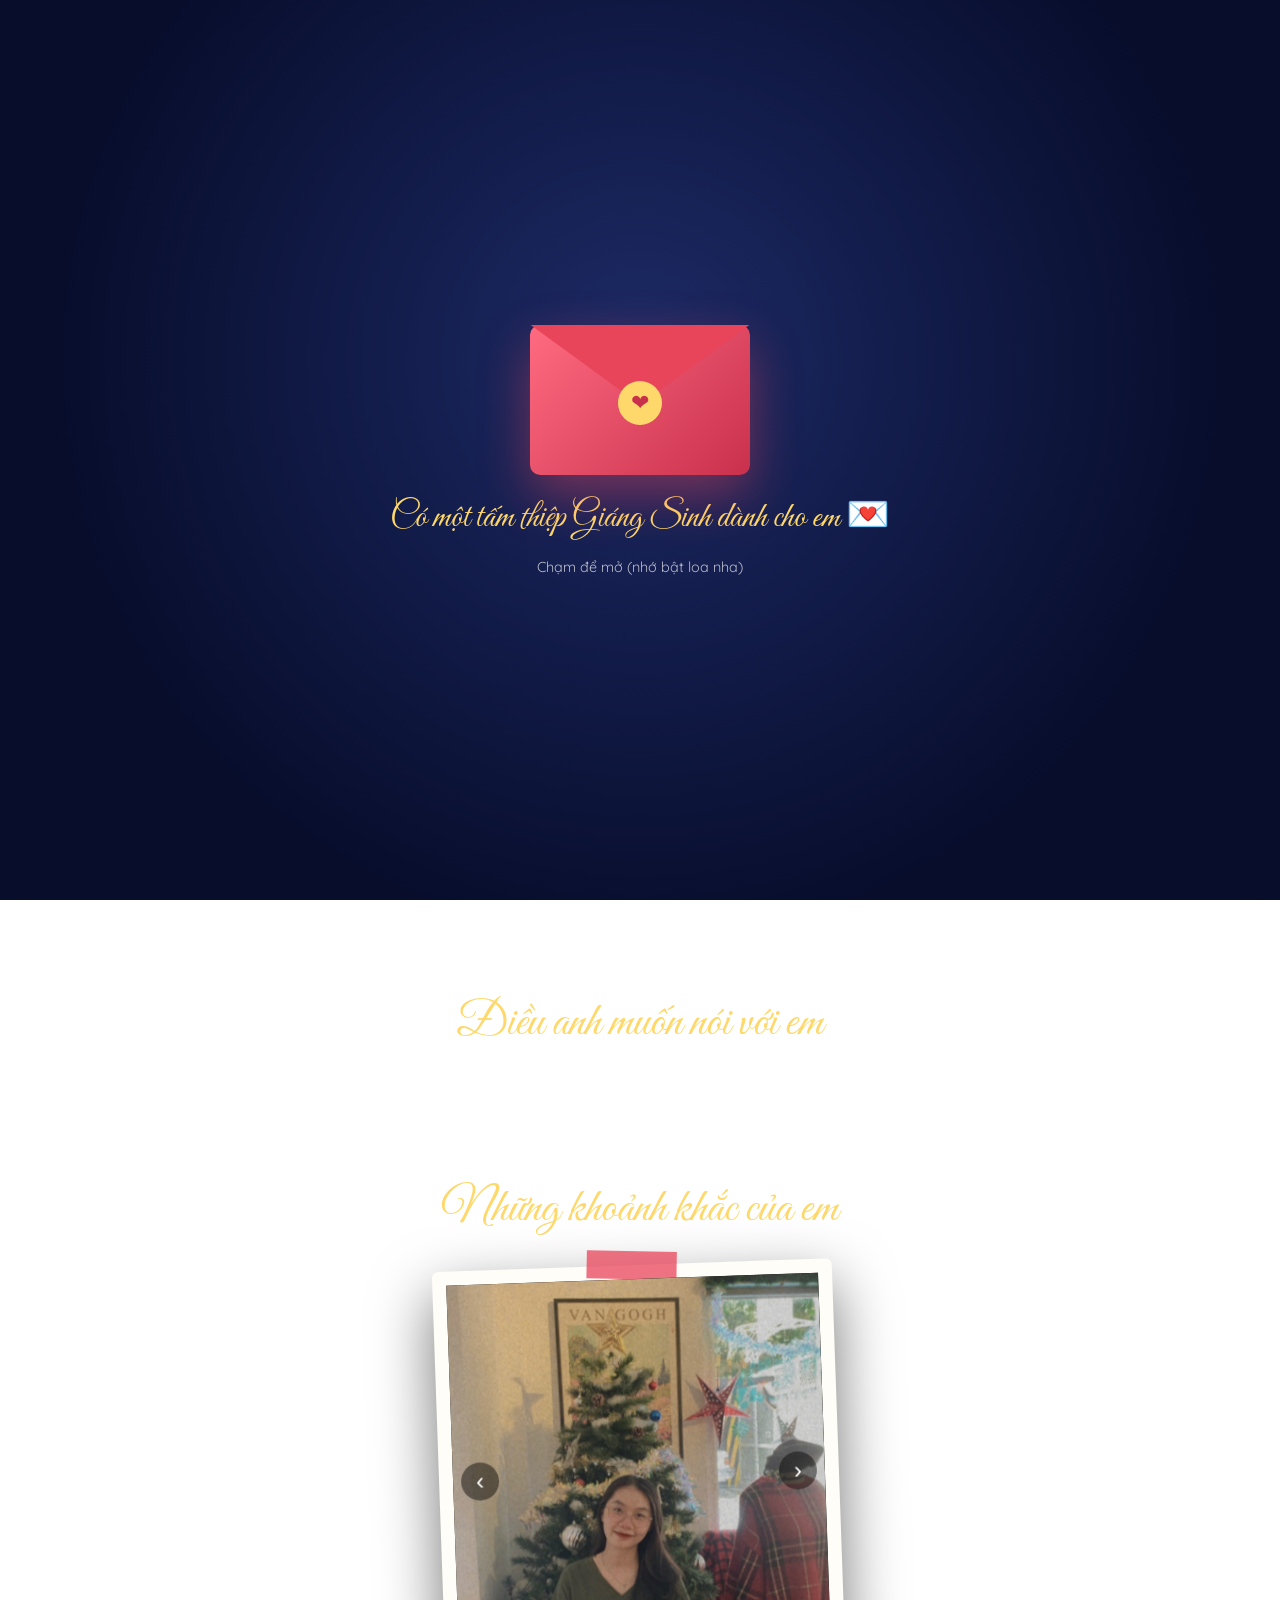
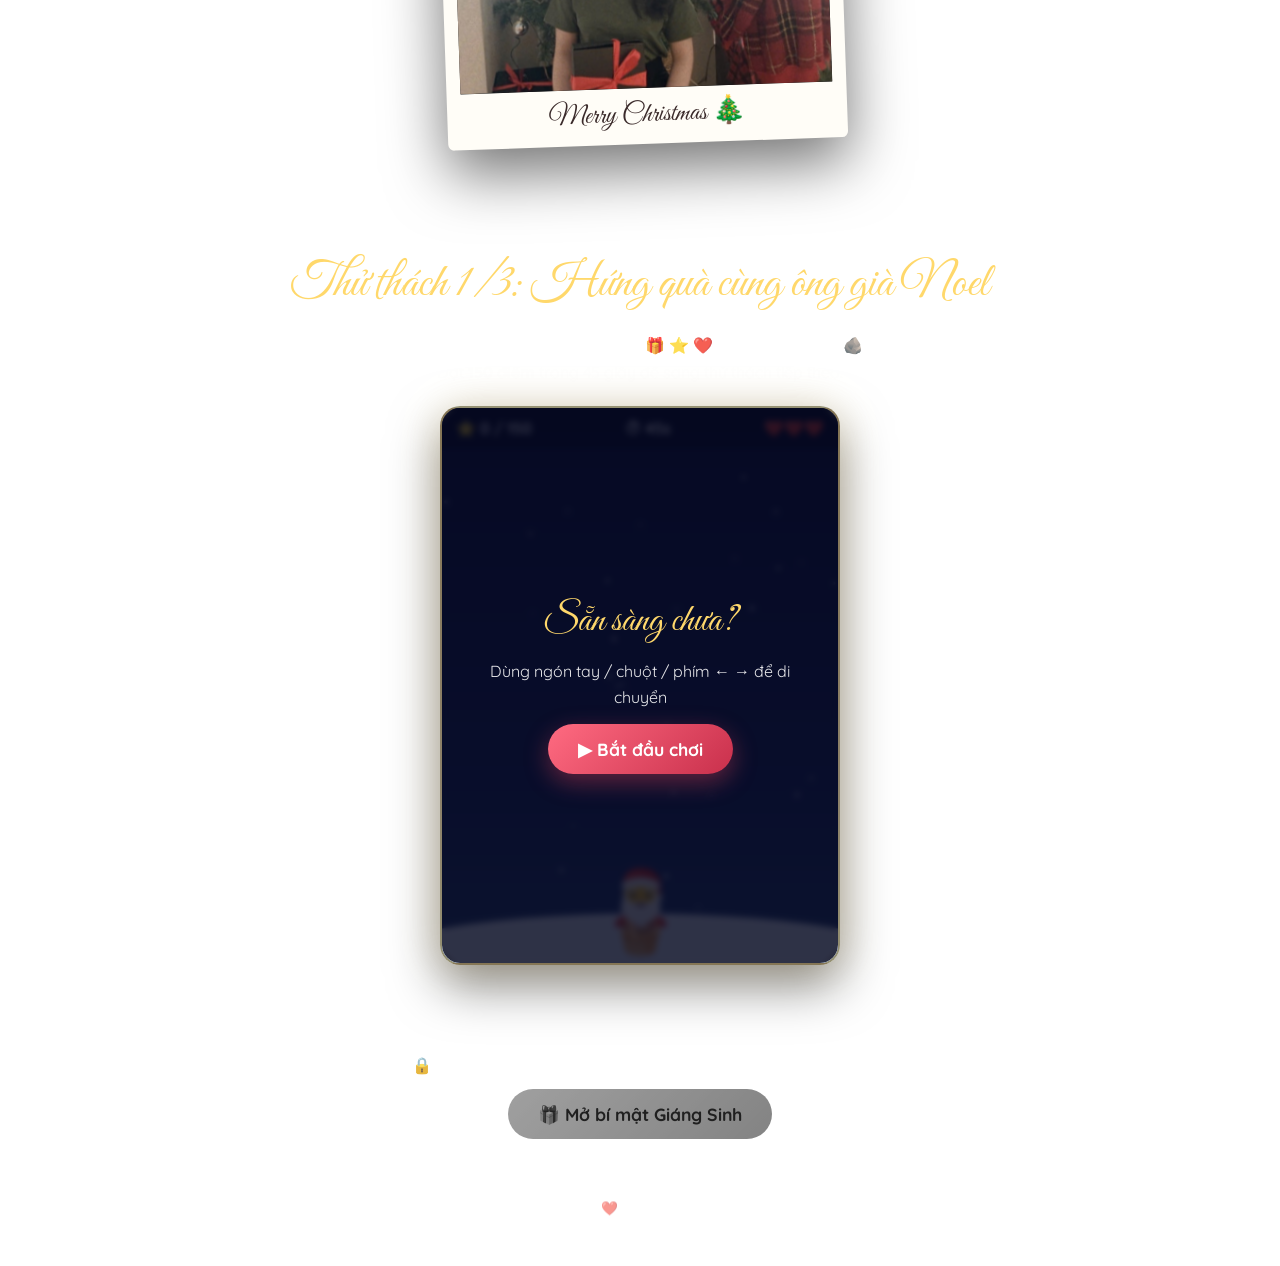
==== commit 6d9722ca: "update: code messages" ====
--- a/index.html
+++ b/index.html
@@ -9,7 +9,17 @@
       href="https://fonts.googleapis.com/css2?family=Great+Vibes&family=Quicksand:wght@400;600;700&display=swap"
       rel="stylesheet"
     />
-    <link rel="stylesheet" href="style.css" />
+    <link rel="stylesheet" href="css/01-base.css" />
+    <link rel="stylesheet" href="css/02-intro.css" />
+    <link rel="stylesheet" href="css/03-hero.css" />
+    <link rel="stylesheet" href="css/04-sections.css" />
+    <link rel="stylesheet" href="css/05-game-common.css" />
+    <link rel="stylesheet" href="css/06-gift-final.css" />
+    <link rel="stylesheet" href="css/07-effects.css" />
+    <link rel="stylesheet" href="css/08-tree-animation.css" />
+    <link rel="stylesheet" href="css/09-side-decor.css" />
+    <link rel="stylesheet" href="css/10-game2-memory.css" />
+    <link rel="stylesheet" href="css/11-game3-flight.css" />
   </head>
   <body>
     <canvas id="snow"></canvas>
@@ -138,20 +148,7 @@
     <section class="gallery reveal">
       <h2 class="section-title">Những khoảnh khắc của em</h2>
       <div class="polaroid">
-        <div class="slider" id="slider">
-          <img src="music/image1.jpg" class="active" alt="" />
-          <img src="music/image18.jpg" alt="" loading="lazy" />
-          <img src="music/image19.jpg" alt="" loading="lazy" />
-          <img src="music/image2.jpg" alt="" loading="lazy" />
-          <img src="music/image3.jpg" alt="" loading="lazy" />
-          <img src="music/image4.jpg" alt="" loading="lazy" />
-          <img src="music/image10.jpg" alt="" loading="lazy" />
-          <img src="music/image11.jpg" alt="" loading="lazy" />
-          <img src="music/image12.jpg" alt="" loading="lazy" />
-          <img src="music/image13.jpg" alt="" loading="lazy" />
-          <img src="music/image15.jpg" alt="" loading="lazy" />
-          <img src="music/image16.jpg" alt="" loading="lazy" />
-        </div>
+        <div class="slider" id="slider"></div>
         <div class="polaroid-caption" id="caption">Merry Christmas 🎄</div>
         <button class="nav prev" id="prevSlide" aria-label="Ảnh trước">
           ‹
@@ -162,10 +159,10 @@
 
     <!-- ============ 4. GAME ============ -->
     <section class="game-section reveal" id="gameSection">
-      <h2 class="section-title">Trò chơi: Hứng quà cùng ông già Noel</h2>
+      <h2 class="section-title">Thử thách 1/3: Hứng quà cùng ông già Noel</h2>
       <p class="game-sub">
         Kéo ông già Noel để hứng quà 🎁 ⭐ ❤️ — tránh cục than 🪨!<br />
-        Đạt <b>150 điểm</b> trong 45 giây để mở khóa món quà bí mật.
+        Đạt <b>150 điểm</b> trong 45 giây để sang thử thách tiếp theo.
       </p>
 
       <div class="game-box" id="gameBox">
@@ -180,17 +177,80 @@
           <h3 id="ovTitle">Sẵn sàng chưa?</h3>
           <p id="ovText">Dùng ngón tay / chuột / phím ← → để di chuyển</p>
           <button id="startGame" class="btn">▶ Bắt đầu chơi</button>
+          <button id="surrender1" class="btn ghost hidden">
+            🏳️ Đầu hàng, qua màn tiếp
+          </button>
         </div>
       </div>
     </section>
 
     <!-- ============ 5. QUÀ ============ -->
+    <!-- ============ 4b. THỬ THÁCH 2: GHÉP ĐÔI ============ -->
+    <section class="game-section reveal hidden" id="memorySection">
+      <h2 class="section-title">Thử thách 2/3: Ghép đôi khoảnh khắc</h2>
+      <p class="game-sub">
+        Ma trận <b>5×5</b>: ghép <b>12 cặp ảnh</b> giống nhau trong
+        <b>60 giây</b> 💞 (ô giữa là trái tim tặng em ❤️)<br />
+        Chỉ được sai tối đa <b>5 lần</b>, và cứ <b>2 lần sai</b> các lá chưa
+        ghép sẽ bị xáo trộn 🔀
+      </p>
+
+      <div class="game-box" id="memoryBox">
+        <div class="hud">
+          <span>💞 <b id="memPairs">0</b> / <b id="memTotal">12</b></span>
+          <span>⏱ <b id="memTime">60</b>s</span>
+          <span>❌ <b id="memMiss">5</b></span>
+        </div>
+        <div class="memory-grid" id="memGrid"></div>
+        <div class="overlay" id="memOverlay">
+          <h3 id="memTitle">Trí nhớ của em tốt không?</h3>
+          <p id="memText">
+            Anh cho em xem các lá bài 5 giây rồi úp lại, nhớ kỹ nha!
+          </p>
+          <button id="memStart" class="btn">▶ Bắt đầu</button>
+          <button id="surrenderMemory" class="btn ghost hidden">
+            🏳️ Đầu hàng, qua màn tiếp
+          </button>
+        </div>
+      </div>
+    </section>
+
+    <!-- ============ 4c. THỬ THÁCH 3: CHUYẾN BAY ============ -->
+    <section class="game-section reveal hidden" id="flightSection">
+      <h2 class="section-title">Thử thách 3/3: Chuyến bay của ông già Noel</h2>
+      <p class="game-sub">
+        Chạm / nhấn <b>Space</b> để bay lên, đi xuyên qua các cột kẹo gậy 🍭<br />
+        Nhặt ❤️ lấy điểm, nhặt ⭐ để có khiên chắn một lần va chạm.<br />
+        Vượt qua <b>30 cổng</b> để mở quà — cẩn thận, càng bay càng
+        khó nha!
+      </p>
+
+      <div class="game-box" id="flightBox">
+        <div class="hud">
+          <span>🚪 <b id="flGates">0</b> / 30</span>
+          <span>💖 <b id="flHearts">0</b></span>
+          <span id="flLives">❤️❤️❤️❤️❤️</span>
+        </div>
+        <canvas id="flightCanvas"></canvas>
+        <div class="level-badge" id="flLevel">Cấp 1</div>
+        <div class="overlay" id="flOverlay">
+          <h3 id="flTitle">Sẵn sàng cất cánh?</h3>
+          <p id="flText">Chạm màn hình hoặc nhấn Space để vỗ cánh</p>
+          <button id="flStart" class="btn">▶ Cất cánh</button>
+          <button id="surrenderFlight" class="btn ghost hidden">
+            🏳️ Đầu hàng, mở quà luôn
+          </button>
+        </div>
+      </div>
+      <p class="best" id="flBest"></p>
+    </section>
+
     <section class="gift reveal">
       <p id="giftLock" class="gift-lock">
-        🔒 Thắng trò chơi để mở quà ngen cô Trinh anh ^^
+        🔒 Vượt qua cả 3 thử thách để mở bí mật ngen cô Trinh anh ^^
       </p>
       <button id="giftBtn" class="btn gold locked" disabled>
-        🎁 Mở quà Giáng Sinh
+        🎁 Mở bí mật Giáng Sinh
       </button>
     </section>
 
@@ -204,11 +264,35 @@
         <b>Anh yêu em nhiều lắm!</b>
       </p>
       <p class="sign">— Của riêng em —</p>
+
+      <div class="coupon" id="coupon">
+        <div class="coupon-title">🎟️ PHIẾU THƯỞNG BÍ MẬT 🎟️</div>
+        <p>
+          Phiếu này có giá trị cho <b>một buổi hẹn hò Giáng Sinh</b>tại nhà thờ
+          Phúc Nhạc
+        </p>
+        <div class="coupon-sign">— Anh —</div>
+      </div>
     </section>
 
     <footer class="foot">Made with ❤️ for Trinh · Noel 2026</footer>
 
     <audio id="music" preload="none"></audio>
-    <script src="script.js"></script>
+    <script src="js/01-utils.js"></script>
+    <script src="js/02-background.js"></script>
+    <script src="js/03-tree.js"></script>
+    <script src="js/04-effects.js"></script>
+    <script src="js/05-music.js"></script>
+    <script src="js/06-intro.js"></script>
+    <script src="js/07-countdown.js"></script>
+    <script src="js/08-wishes.js"></script>
+    <script src="js/09-reveal.js"></script>
+    <script src="js/10-slider.js"></script>
+    <script src="js/11-game1-catch.js"></script>
+    <script src="js/12-gift.js"></script>
+    <script src="js/13-side-decor.js"></script>
+    <script src="js/14-game2-memory.js"></script>
+    <script src="js/15-game3-flight.js"></script>
+    <script src="js/16-stages.js"></script>
   </body>
 </html>
--- a/css/01-base.css
+++ b/css/01-base.css
@@ -0,0 +1,69 @@
+/* ================= RESET & BASE ================= */
+* {
+  margin: 0;
+  padding: 0;
+  box-sizing: border-box;
+}
+
+:root {
+  --gold: #ffd86b;
+  --red: #e8445a;
+  --green: #2e9e5b;
+  --card: rgba(255, 255, 255, 0.08);
+}
+
+html {
+  scroll-behavior: smooth;
+}
+
+body {
+  font-family: 'Quicksand', 'Segoe UI', sans-serif;
+  color: #fff;
+  text-align: center;
+  overflow-x: hidden;
+  min-height: 100vh;
+  background: linear-gradient(180deg, #050b24 0%, #0c1a45 45%, #1b1040 75%, #3a0f2e 100%);
+  background-attachment: fixed;
+}
+
+body.locked {
+  overflow: hidden;
+}
+
+.hidden {
+  display: none !important;
+}
+
+/* ================= BACKGROUND ================= */
+#snow {
+  position: fixed;
+  inset: 0;
+  z-index: 0;
+  pointer-events: none;
+}
+
+.stars {
+  position: fixed;
+  inset: 0;
+  z-index: 0;
+  pointer-events: none;
+}
+
+.stars i {
+  position: absolute;
+  width: 2px;
+  height: 2px;
+  border-radius: 50%;
+  background: #fff;
+  animation: twinkle 3s ease-in-out infinite;
+}
+
+@keyframes twinkle {
+  0%, 100% { opacity: 0.2; transform: scale(0.8); }
+  50% { opacity: 1; transform: scale(1.6); }
+}
+
+header, section, footer {
+  position: relative;
+  z-index: 1;
+}
--- a/css/02-intro.css
+++ b/css/02-intro.css
@@ -0,0 +1,102 @@
+/* ================= INTRO ================= */
+.intro {
+  position: fixed;
+  inset: 0;
+  z-index: 2000;
+  display: flex;
+  flex-direction: column;
+  align-items: center;
+  justify-content: center;
+  gap: 18px;
+  background: radial-gradient(circle at 50% 40%, #1d2a66 0%, #070d2b 70%);
+  transition: opacity 1s, visibility 1s;
+}
+
+.intro.gone {
+  opacity: 0;
+  visibility: hidden;
+}
+
+.envelope {
+  position: relative;
+  width: 220px;
+  height: 150px;
+  border: 0;
+  background: none;
+  cursor: pointer;
+  animation: floaty 2.4s ease-in-out infinite;
+}
+
+.env-body {
+  position: absolute;
+  inset: 0;
+  background: linear-gradient(135deg, #ff6b81, #c9304c);
+  border-radius: 10px;
+  box-shadow: 0 20px 50px rgba(232, 68, 90, 0.45);
+}
+
+.env-flap {
+  position: absolute;
+  top: 0;
+  left: 0;
+  right: 0;
+  height: 80px;
+  z-index: 2;
+  background: #e8445a;
+  clip-path: polygon(0 0, 100% 0, 50% 100%);
+  filter: drop-shadow(0 4px 4px rgba(0, 0, 0, 0.25));
+}
+
+.env-seal {
+  position: absolute;
+  z-index: 3;
+  top: 56px;
+  left: 50%;
+  transform: translateX(-50%);
+  width: 44px;
+  height: 44px;
+  line-height: 44px;
+  border-radius: 50%;
+  background: var(--gold);
+  color: #c9304c;
+  font-size: 22px;
+  animation: beatSimple 1.2s infinite;
+}
+
+.intro-text {
+  font-family: 'Great Vibes', cursive;
+  font-size: 2.2rem;
+  color: var(--gold);
+  padding: 0 16px;
+}
+
+.intro-hint {
+  font-size: 0.9rem;
+  opacity: 0.7;
+}
+
+@keyframes floaty {
+  0%, 100% { transform: translateY(0); }
+  50% { transform: translateY(-12px); }
+}
+
+@keyframes beatSimple {
+  0%, 100% { transform: translateX(-50%) scale(1); }
+  50% { transform: translateX(-50%) scale(1.18); }
+}
+
+/* ================= MUSIC ================= */
+.music-toggle {
+  position: fixed;
+  top: 16px;
+  right: 16px;
+  z-index: 1500;
+  width: 46px;
+  height: 46px;
+  font-size: 22px;
+  border: 1px solid rgba(255, 255, 255, 0.25);
+  border-radius: 50%;
+  background: rgba(0, 0, 0, 0.4);
+  backdrop-filter: blur(6px);
+  cursor: pointer;
+}
--- a/css/03-hero.css
+++ b/css/03-hero.css
@@ -0,0 +1,128 @@
+/* ================= HERO ================= */
+.hero {
+  min-height: 100vh;
+  display: flex;
+  flex-direction: column;
+  align-items: center;
+  justify-content: center;
+  padding: 40px 16px 30px;
+}
+
+.tree-wrap {
+  position: relative;
+  width: min(78vw, 360px);
+}
+
+.tree {
+  width: 100%;
+  height: auto;
+  overflow: visible;
+  filter: drop-shadow(0 0 30px rgba(46, 158, 91, 0.35));
+  cursor: pointer;
+}
+
+.tree-star {
+  transform-origin: 150px 36px;
+  animation: starPulse 2s ease-in-out infinite;
+}
+
+@keyframes starPulse {
+  0%, 100% { transform: scale(1) rotate(0); }
+  50% { transform: scale(1.12) rotate(6deg); }
+}
+
+.tree .bulb {
+  animation: bulb 1.6s ease-in-out infinite;
+}
+
+@keyframes bulb {
+  0%, 100% { opacity: 0.25; }
+  50% { opacity: 1; }
+}
+
+.tree .ball {
+  transform-box: fill-box;
+  transform-origin: center top;
+  animation: swing 3s ease-in-out infinite;
+}
+
+@keyframes swing {
+  0%, 100% { transform: rotate(-6deg); }
+  50% { transform: rotate(6deg); }
+}
+
+.tree-hint {
+  margin-top: 4px;
+  font-size: 0.85rem;
+  opacity: 0.65;
+  animation: twinkle 3s infinite;
+}
+
+.title {
+  font-family: 'Great Vibes', cursive;
+  font-weight: 400;
+  font-size: clamp(3rem, 12vw, 5.5rem);
+  line-height: 1.1;
+  margin-top: 10px;
+  background: linear-gradient(90deg, #ffe9a8, #ff8a9b, #ffe9a8);
+  background-size: 200% auto;
+  -webkit-background-clip: text;
+  background-clip: text;
+  color: transparent;
+  animation: shine 5s linear infinite;
+}
+
+@keyframes shine {
+  to { background-position: 200% center; }
+}
+
+.subtitle {
+  font-weight: 600;
+  font-size: clamp(1.2rem, 4vw, 1.6rem);
+  letter-spacing: 3px;
+  color: var(--gold);
+  margin-top: 4px;
+}
+
+.typing {
+  min-height: 3.6em;
+  margin-top: 16px;
+  max-width: 520px;
+  font-size: clamp(1rem, 3.6vw, 1.2rem);
+  line-height: 1.8;
+  opacity: 0.95;
+}
+
+.countdown {
+  display: flex;
+  gap: 12px;
+  margin-top: 18px;
+}
+
+.countdown div {
+  min-width: 66px;
+  padding: 10px 8px;
+  border-radius: 14px;
+  background: var(--card);
+  border: 1px solid rgba(255, 255, 255, 0.15);
+  backdrop-filter: blur(6px);
+}
+
+.countdown b {
+  display: block;
+  font-size: 1.6rem;
+  color: var(--gold);
+}
+
+.countdown span {
+  font-size: 0.72rem;
+  opacity: 0.75;
+  text-transform: uppercase;
+  letter-spacing: 1px;
+}
+
+.countdown-label {
+  margin-top: 10px;
+  font-size: 0.9rem;
+  opacity: 0.75;
+}
--- a/css/04-sections.css
+++ b/css/04-sections.css
@@ -0,0 +1,167 @@
+/* ================= SECTION COMMON ================= */
+.section-title {
+  font-family: 'Great Vibes', cursive;
+  font-weight: 400;
+  font-size: clamp(2.2rem, 7vw, 3rem);
+  color: var(--gold);
+  margin-bottom: 26px;
+}
+
+.reveal {
+  opacity: 0;
+  transform: translateY(40px);
+  transition: opacity 1s, transform 1s;
+}
+
+.reveal.in {
+  opacity: 1;
+  transform: none;
+}
+
+.btn {
+  font-family: inherit;
+  font-size: 1.1rem;
+  font-weight: 700;
+  padding: 14px 30px;
+  border: 0;
+  border-radius: 40px;
+  cursor: pointer;
+  color: #fff;
+  background: linear-gradient(135deg, #ff6b81, #c9304c);
+  box-shadow: 0 8px 24px rgba(232, 68, 90, 0.4);
+  transition: transform 0.2s, filter 0.2s;
+}
+
+.btn:hover:not(:disabled) {
+  transform: translateY(-2px) scale(1.04);
+}
+
+.btn.gold {
+  color: #4a2a00;
+  background: linear-gradient(135deg, #ffe58a, #ffb52e);
+  box-shadow: 0 8px 28px rgba(255, 190, 60, 0.45);
+}
+
+.btn.locked {
+  filter: grayscale(1) brightness(0.7);
+  cursor: not-allowed;
+  box-shadow: none;
+}
+
+/* ================= WISHES ================= */
+.wishes {
+  padding: 70px 16px 40px;
+}
+
+.wishes ul {
+  list-style: none;
+  max-width: 560px;
+  margin: 0 auto;
+  display: grid;
+  gap: 14px;
+}
+
+.wishes li {
+  padding: 16px 20px;
+  font-size: 1.05rem;
+  line-height: 1.6;
+  border-radius: 16px;
+  background: var(--card);
+  border: 1px solid rgba(255, 255, 255, 0.12);
+  backdrop-filter: blur(6px);
+  opacity: 0;
+  transform: translateX(-30px);
+  transition: opacity 0.8s, transform 0.8s;
+}
+
+.wishes li:nth-child(even) {
+  transform: translateX(30px);
+}
+
+.wishes li.show {
+  opacity: 1;
+  transform: none;
+}
+
+/* ================= GALLERY / POLAROID ================= */
+.gallery {
+  padding: 60px 16px 50px;
+}
+
+.polaroid {
+  position: relative;
+  width: min(86vw, 400px);
+  margin: 0 auto;
+  padding: 14px 14px 56px;
+  background: #fffdf7;
+  border-radius: 6px;
+  color: #3a2a2a;
+  transform: rotate(-2deg);
+  box-shadow: 0 24px 60px rgba(0, 0, 0, 0.55);
+}
+
+.polaroid::before {
+  content: '';
+  position: absolute;
+  top: -14px;
+  left: 50%;
+  width: 90px;
+  height: 28px;
+  transform: translateX(-50%) rotate(3deg);
+  background: rgba(232, 68, 90, 0.75);
+}
+
+.slider {
+  position: relative;
+  width: 100%;
+  aspect-ratio: 1 / 1.1;
+  overflow: hidden;
+  background: #111;
+}
+
+.slider img {
+  position: absolute;
+  inset: 0;
+  width: 100%;
+  height: 100%;
+  object-fit: cover;
+  opacity: 0;
+  transform: scale(1.08);
+  transition: opacity 1.2s ease;
+}
+
+.slider img.active {
+  opacity: 1;
+  animation: kenburns 6s ease-out forwards;
+}
+
+@keyframes kenburns {
+  from { transform: scale(1.08); }
+  to { transform: scale(1); }
+}
+
+.polaroid-caption {
+  position: absolute;
+  left: 0;
+  right: 0;
+  bottom: 12px;
+  font-family: 'Great Vibes', cursive;
+  font-size: 1.7rem;
+}
+
+.nav {
+  position: absolute;
+  top: 40%;
+  width: 38px;
+  height: 38px;
+  border: 0;
+  border-radius: 50%;
+  font-size: 24px;
+  line-height: 1;
+  color: #fff;
+  background: rgba(0, 0, 0, 0.45);
+  cursor: pointer;
+}
+
+.nav.prev { left: 22px; }
+.nav.next { right: 22px; }
--- a/css/05-game-common.css
+++ b/css/05-game-common.css
@@ -0,0 +1,79 @@
+/* ================= GAME ================= */
+.game-section {
+  padding: 60px 16px 50px;
+}
+
+.game-sub {
+  max-width: 480px;
+  margin: -8px auto 20px;
+  line-height: 1.7;
+  opacity: 0.85;
+}
+
+.game-box {
+  position: relative;
+  width: min(92vw, 400px);
+  margin: 0 auto;
+  border-radius: 20px;
+  overflow: hidden;
+  border: 2px solid rgba(255, 216, 107, 0.5);
+  box-shadow: 0 0 40px rgba(255, 216, 107, 0.2), 0 20px 50px rgba(0, 0, 0, 0.5);
+  background: linear-gradient(180deg, #0a1440, #1a2c6b 70%, #2a4a7c);
+  touch-action: none;
+  user-select: none;
+  -webkit-user-select: none;
+}
+
+.hud {
+  display: flex;
+  justify-content: space-between;
+  padding: 10px 14px;
+  font-weight: 700;
+  background: rgba(0, 0, 0, 0.35);
+}
+
+#game,
+#flightCanvas {
+  display: block;
+  width: 100%;
+  height: auto;
+}
+
+.overlay {
+  position: absolute;
+  inset: 0;
+  display: flex;
+  flex-direction: column;
+  align-items: center;
+  justify-content: center;
+  gap: 14px;
+  padding: 20px;
+  background: rgba(5, 8, 30, 0.82);
+  backdrop-filter: blur(3px);
+}
+
+.overlay.off {
+  display: none;
+}
+
+.overlay h3 {
+  font-family: 'Great Vibes', cursive;
+  font-weight: 400;
+  font-size: 2.4rem;
+  color: var(--gold);
+}
+
+.overlay p {
+  line-height: 1.6;
+  opacity: 0.9;
+}
+
+/* Nút đầu hàng (hiện sau khi thua) */
+.btn.ghost {
+  padding: 9px 20px;
+  font-size: 0.9rem;
+  background: transparent;
+  box-shadow: none;
+  border: 1px solid rgba(255, 255, 255, 0.45);
+  color: rgba(255, 255, 255, 0.85);
+}
--- a/css/06-gift-final.css
+++ b/css/06-gift-final.css
@@ -0,0 +1,82 @@
+/* ================= GIFT / FINAL ================= */
+.gift {
+  padding: 40px 16px 30px;
+}
+
+.gift-lock {
+  margin-bottom: 14px;
+  opacity: 0.8;
+}
+
+.final {
+  padding: 60px 20px 40px;
+  animation: fadeUp 1.4s both;
+}
+
+@keyframes fadeUp {
+  from { opacity: 0; transform: translateY(40px); }
+  to { opacity: 1; transform: none; }
+}
+
+.script {
+  font-family: 'Great Vibes', cursive;
+  font-weight: 400;
+  font-size: clamp(2.4rem, 8vw, 3.4rem);
+  color: var(--gold);
+  margin: 10px 0 18px;
+}
+
+.letter {
+  max-width: 520px;
+  margin: 0 auto;
+  line-height: 1.9;
+  font-size: 1.1rem;
+  padding: 24px 22px;
+  border-radius: 18px;
+  background: var(--card);
+  border: 1px solid rgba(255, 255, 255, 0.15);
+  backdrop-filter: blur(6px);
+}
+
+.sign {
+  margin-top: 16px;
+  font-family: 'Great Vibes', cursive;
+  font-size: 1.6rem;
+  opacity: 0.85;
+}
+
+.foot {
+  padding: 30px 16px 50px;
+  font-size: 0.85rem;
+  opacity: 0.55;
+}
+
+/* ================= HEART ================= */
+.heart {
+  width: 70px;
+  height: 70px;
+  background: #ff3b5c;
+  margin: 30px auto 40px;
+  position: relative;
+  transform: rotate(45deg);
+  animation: beat 1s infinite;
+  box-shadow: 0 0 30px rgba(255, 59, 92, 0.6);
+}
+
+.heart::before,
+.heart::after {
+  content: '';
+  width: 70px;
+  height: 70px;
+  background: #ff3b5c;
+  border-radius: 50%;
+  position: absolute;
+}
+
+.heart::before { top: -35px; left: 0; }
+.heart::after { left: -35px; top: 0; }
+
+@keyframes beat {
+  0%, 100% { transform: rotate(45deg) scale(1); }
+  50% { transform: rotate(45deg) scale(1.2); }
+}
--- a/css/07-effects.css
+++ b/css/07-effects.css
@@ -0,0 +1,54 @@
+/* ================= FALLING ITEMS ================= */
+.fall-item {
+  position: fixed;
+  top: -120px;
+  z-index: 900;
+  width: 36px;
+  pointer-events: none;
+  animation: fall linear forwards;
+}
+
+@keyframes fall {
+  to { transform: translateY(115vh) rotate(360deg); }
+}
+
+/* ================= FIREWORK / SPARKLE ================= */
+.firework {
+  position: fixed;
+  z-index: 950;
+  pointer-events: none;
+}
+
+.spark {
+  position: absolute;
+  width: 6px;
+  height: 6px;
+  border-radius: 50%;
+  background: currentColor;
+  box-shadow: 0 0 8px currentColor;
+  animation: spark 1.4s ease-out forwards;
+}
+
+@keyframes spark {
+  to { transform: translate(var(--x), var(--y)); opacity: 0; }
+}
+
+.float-text {
+  position: fixed;
+  z-index: 960;
+  pointer-events: none;
+  font-weight: 700;
+  color: var(--gold);
+  text-shadow: 0 0 10px rgba(255, 216, 107, 0.8);
+  animation: floatUp 1.6s ease-out forwards;
+}
+
+@keyframes floatUp {
+  from { opacity: 1; transform: translate(-50%, 0); }
+  to { opacity: 0; transform: translate(-50%, -80px); }
+}
+
+@media (max-width: 480px) {
+  .countdown { gap: 8px; }
+  .countdown div { min-width: 60px; }
+}
--- a/css/08-tree-animation.css
+++ b/css/08-tree-animation.css
@@ -0,0 +1,56 @@
+/* ================= CÂY THÔNG CHUYỂN ĐỘNG ================= */
+.tier {
+  animation: sway 4.5s ease-in-out infinite;
+}
+.tier.t0 { transform-origin: 150px 150px; --amp: 2.2deg; animation-delay: -0.6s; }
+.tier.t1 { transform-origin: 150px 236px; --amp: 1.4deg; animation-delay: -0.3s; }
+.tier.t2 { transform-origin: 150px 332px; --amp: 0.8deg; }
+
+@keyframes sway {
+  0%, 100% { transform: rotate(calc(var(--amp) * -1)); }
+  50% { transform: rotate(var(--amp)); }
+}
+
+.tree .garland {
+  fill: none;
+  stroke: #ffd86b;
+  stroke-width: 3;
+  stroke-linecap: round;
+  stroke-dasharray: 6 5;
+  animation: tinsel 2s linear infinite;
+}
+@keyframes tinsel {
+  to { stroke-dashoffset: -22; }
+}
+
+.tree {
+  transform-origin: 50% 100%;
+  animation: treeGlow 3s ease-in-out infinite;
+}
+.tree.jump {
+  animation: treeJump 0.7s ease-out, treeGlow 3s ease-in-out infinite;
+}
+@keyframes treeJump {
+  0% { transform: scale(1, 1); }
+  25% { transform: scale(1.06, 0.92); }
+  55% { transform: scale(0.97, 1.07) translateY(-14px); }
+  100% { transform: scale(1, 1); }
+}
+@keyframes treeGlow {
+  0%, 100% { filter: drop-shadow(0 0 18px rgba(46, 158, 91, 0.3)); }
+  50% { filter: drop-shadow(0 0 40px rgba(255, 216, 107, 0.45)); }
+}
+
+.tree-drop {
+  position: fixed;
+  z-index: 5;
+  pointer-events: none;
+  color: #ffe9a8;
+  font-size: 14px;
+  text-shadow: 0 0 8px #ffd86b;
+  animation: treeDrop 3.2s ease-in forwards;
+}
+@keyframes treeDrop {
+  from { opacity: 1; transform: translate(0, 0) rotate(0); }
+  to { opacity: 0; transform: translate(var(--dx, 14px), 260px) rotate(200deg); }
+}
--- a/css/09-side-decor.css
+++ b/css/09-side-decor.css
@@ -0,0 +1,85 @@
+/* ================= TRANG TRÍ HAI BÊN ================= */
+.side {
+  position: fixed;
+  top: 0;
+  bottom: 0;
+  width: 18vw;
+  max-width: 260px;
+  z-index: 1;
+  display: none;
+  pointer-events: none;
+}
+.side.left { left: 0; }
+.side.right { right: 0; }
+
+@media (min-width: 1100px) {
+  .side { display: block; }
+}
+
+.side-string {
+  position: absolute;
+  top: 0;
+  bottom: 0;
+  width: 20px;
+  display: flex;
+  flex-direction: column;
+  justify-content: space-around;
+  align-items: center;
+}
+.side.left .side-string { left: 18px; }
+.side.right .side-string { right: 18px; }
+.side-string::before {
+  content: '';
+  position: absolute;
+  top: 0;
+  bottom: 0;
+  left: 50%;
+  width: 2px;
+  background: rgba(255, 216, 107, 0.35);
+}
+.side-string i {
+  position: relative;
+  width: 10px;
+  height: 10px;
+  border-radius: 50%;
+  box-shadow: 0 0 12px 3px currentColor;
+  animation: bulb 1.6s ease-in-out infinite;
+}
+
+.side-icon {
+  position: absolute;
+  width: 56px;
+  pointer-events: auto;
+  cursor: pointer;
+  filter: drop-shadow(0 6px 10px rgba(0, 0, 0, 0.4));
+  animation: bob 4s ease-in-out infinite;
+}
+.side.left .side-icon { left: 22%; }
+.side.right .side-icon { right: 22%; }
+.side-icon:nth-of-type(even) { width: 46px; margin-left: 60px; }
+.side.right .side-icon:nth-of-type(even) { margin-left: 0; margin-right: 60px; }
+
+@keyframes bob {
+  0%, 100% { transform: translateY(0) rotate(-6deg); }
+  50% { transform: translateY(-18px) rotate(6deg); }
+}
+
+.sleigh {
+  position: fixed;
+  top: 9%;
+  left: 0;
+  z-index: 1;
+  font-size: 34px;
+  white-space: nowrap;
+  pointer-events: none;
+  filter: drop-shadow(0 0 10px rgba(255, 216, 107, 0.5));
+  animation: fly 22s linear infinite;
+  animation-delay: 4s;
+  transform: translateX(-30vw);
+}
+@keyframes fly {
+  0% { transform: translate(-30vw, 0) scaleX(-1); }
+  50% { transform: translate(120vw, -40px) scaleX(-1); }
+  50.01% { transform: translate(120vw, -40px) scaleX(1); }
+  100% { transform: translate(-30vw, 10px) scaleX(1); }
+}
--- a/css/10-game2-memory.css
+++ b/css/10-game2-memory.css
@@ -0,0 +1,89 @@
+/* ================= GAME 2: GHÉP ĐÔI ================= */
+.memory-grid {
+  display: grid;
+  grid-template-columns: repeat(5, minmax(0, 1fr));
+  gap: 6px;
+  padding: 10px;
+  /* giữ khung đủ cao ngay cả khi chưa chia bài (lưới còn trống) */
+  aspect-ratio: 1 / 1;
+  align-content: start;
+}
+.mcard {
+  position: relative;
+  min-width: 0;
+  aspect-ratio: 1 / 1;
+  padding: 0;
+  border: 0;
+  background: none;
+  cursor: pointer;
+  perspective: 600px;
+  -webkit-tap-highlight-color: transparent;
+}
+.mface {
+  position: absolute;
+  inset: 0;
+  border-radius: 8px;
+  overflow: hidden;
+  backface-visibility: hidden;
+  -webkit-backface-visibility: hidden;
+  transition: transform 0.45s;
+}
+.mback {
+  display: flex;
+  align-items: center;
+  justify-content: center;
+  font-size: clamp(1rem, 5vw, 1.6rem);
+  background: repeating-linear-gradient(45deg, #1f7a4a 0 6px, #2e9e5b 6px 12px);
+  border: 1px solid var(--gold);
+}
+.mfront {
+  transform: rotateY(180deg);
+  background: #111;
+  border: 1px solid #fff;
+}
+.mfront img {
+  width: 100%;
+  height: 100%;
+  object-fit: cover;
+  display: block;
+}
+.mcard.open .mback { transform: rotateY(180deg); }
+.mcard.open .mfront { transform: rotateY(0); }
+.mcard.done .mfront {
+  border-color: var(--gold);
+  box-shadow: 0 0 8px 1px rgba(255, 216, 107, 0.8);
+}
+.mcard.done { cursor: default; }
+.mcard.shaking { animation: cardShake 0.4s ease-in-out 2; }
+@keyframes cardShake {
+  0%, 100% { transform: translateX(0) rotate(0); }
+  25% { transform: translateX(-5px) rotate(-4deg); }
+  75% { transform: translateX(5px) rotate(4deg); }
+}
+
+/* ô giữa của ma trận 5x5 (tặng ❤️, không lật được) */
+.mfree {
+  display: flex;
+  align-items: center;
+  justify-content: center;
+  font-size: clamp(1.2rem, 6vw, 2rem);
+  border-radius: 8px;
+  background: rgba(255, 216, 107, 0.15);
+  border: 1px dashed var(--gold);
+  animation: beat2 1.2s ease-in-out infinite;
+}
+@keyframes beat2 {
+  0%, 100% { transform: scale(1); }
+  50% { transform: scale(1.12); }
+}
+
+/* Khung game ghép ảnh rộng hơn game khác để ảnh to, dễ nhìn */
+#memoryBox {
+  width: min(96vw, 540px);
+}
+@media (max-width: 480px) {
+  .memory-grid {
+    gap: 5px;
+    padding: 8px;
+  }
+}
--- a/css/11-game3-flight.css
+++ b/css/11-game3-flight.css
@@ -0,0 +1,55 @@
+/* ================= GAME 3 ================= */
+.level-badge {
+  position: absolute;
+  top: 54px;
+  right: 10px;
+  padding: 4px 10px;
+  border-radius: 12px;
+  font-size: 0.8rem;
+  font-weight: 700;
+  color: #4a2a00;
+  background: linear-gradient(135deg, #ffe58a, #ffb52e);
+  pointer-events: none;
+}
+
+.best {
+  margin-top: 12px;
+  font-size: 0.9rem;
+  opacity: 0.75;
+}
+
+.coupon {
+  width: min(88vw, 420px);
+  margin: 26px auto 0;
+  padding: 22px 20px;
+  border-radius: 16px;
+  border: 2px dashed var(--gold);
+  background: linear-gradient(135deg, rgba(232, 68, 90, 0.35), rgba(255, 216, 107, 0.2));
+  animation: fadeUp 1s both;
+}
+.coupon-title {
+  font-weight: 700;
+  letter-spacing: 2px;
+  color: var(--gold);
+  margin-bottom: 10px;
+}
+.coupon p {
+  line-height: 1.8;
+}
+.coupon-sign {
+  margin-top: 10px;
+  font-family: 'Great Vibes', cursive;
+  font-size: 1.5rem;
+}
+
+/* Game 2 nhỏ gọn hơn game 1 một chút, chống cuộn/zoom khi chạm liên tục */
+#flightBox {
+  width: min(86vw, 360px);
+  overscroll-behavior: contain;
+  touch-action: none;
+  -webkit-touch-callout: none;
+  -webkit-tap-highlight-color: transparent;
+}
+#flightBox button {
+  touch-action: manipulation;
+}
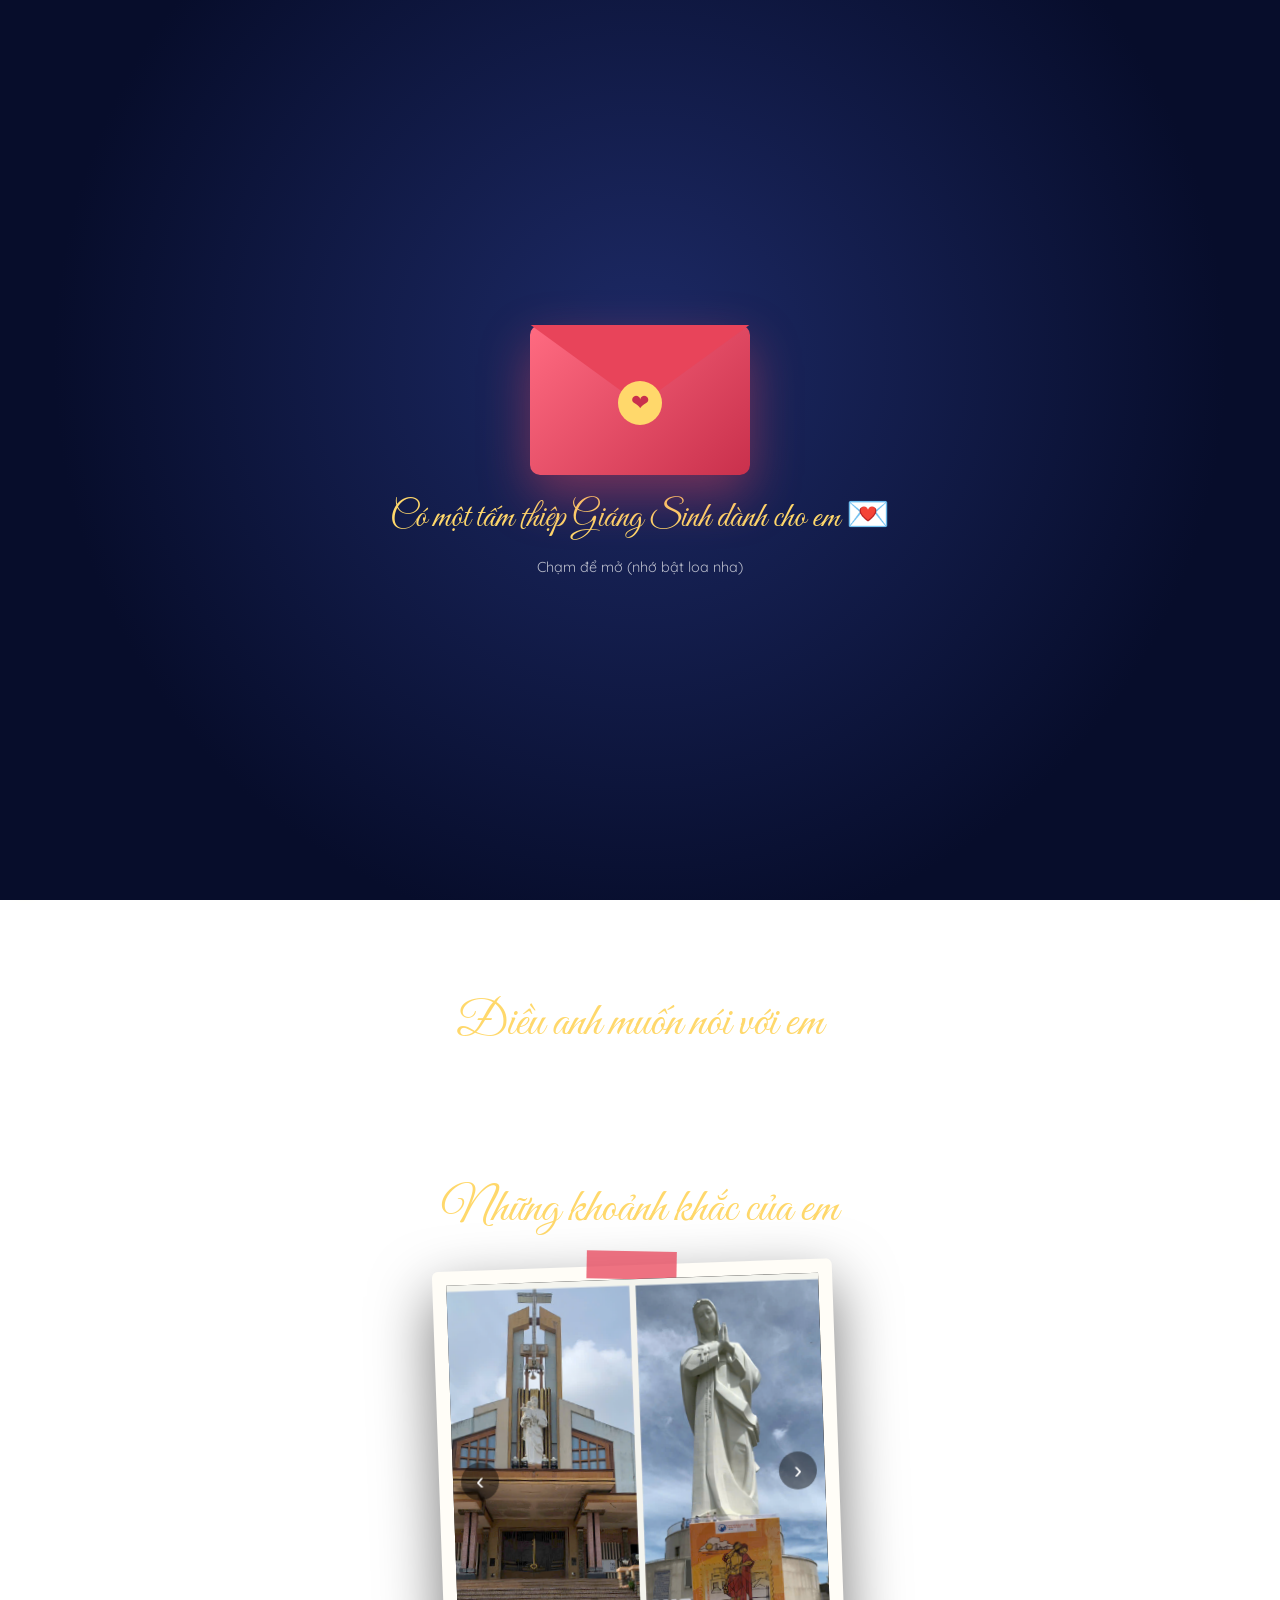
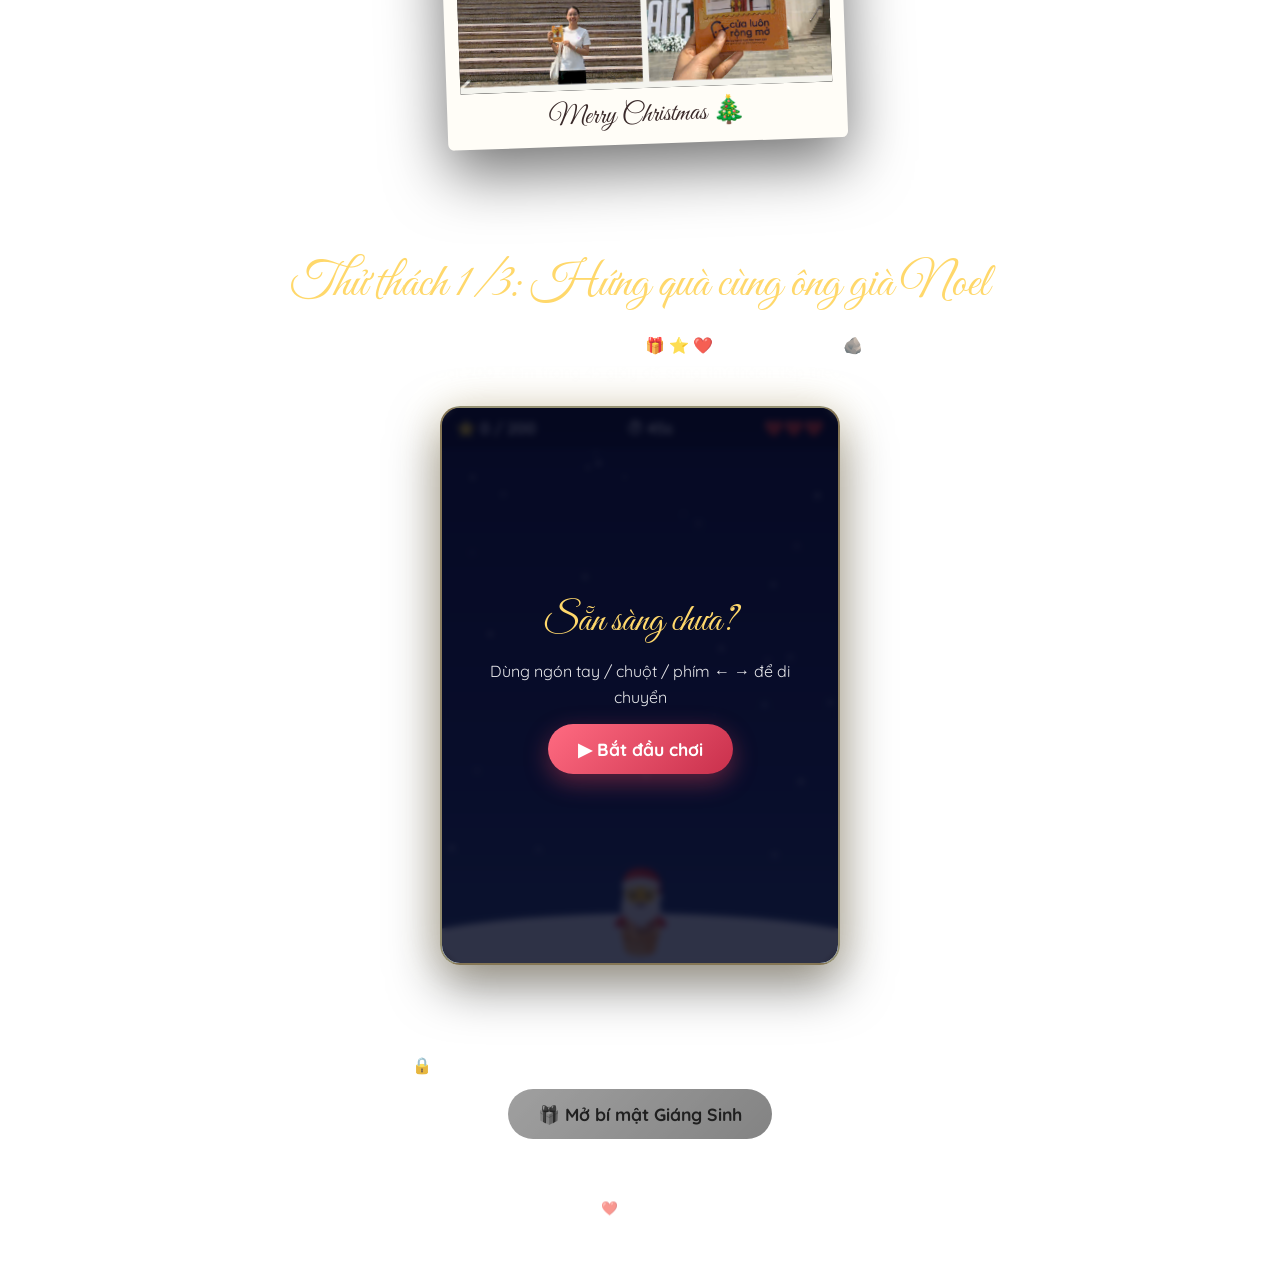
==== commit b5f10e33: "update: structure code" ====
--- a/index.html
+++ b/index.html
@@ -20,6 +20,7 @@
     <link rel="stylesheet" href="css/09-side-decor.css" />
     <link rel="stylesheet" href="css/10-game2-memory.css" />
     <link rel="stylesheet" href="css/11-game3-flight.css" />
+    <link rel="stylesheet" href="css/12-music-player.css" />
   </head>
   <body>
     <canvas id="snow"></canvas>
@@ -42,9 +43,33 @@
     </div>
 
     <!-- ============ NÚT NHẠC ============ -->
-    <button id="musicToggle" class="music-toggle" aria-label="Bật/tắt nhạc">
+    <button id="musicToggle" class="music-toggle" aria-label="Mở trình phát nhạc">
       🔇
     </button>
+
+    <!-- Bảng điều khiển nhạc (mở khi bấm biểu tượng loa) -->
+    <div id="musicPanel" class="music-panel" role="dialog" aria-label="Trình phát nhạc">
+      <div class="mp-head">
+        <span>🎵 Nhạc Giáng Sinh</span>
+        <button id="mpClose" class="mp-x" aria-label="Đóng">✕</button>
+      </div>
+      <div class="mp-now">
+        <div class="mp-title" id="mpTitle">Đang tải…</div>
+        <div class="mp-artist" id="mpArtist"></div>
+      </div>
+      <div class="mp-bar">
+        <span id="mpCur">0:00</span>
+        <input id="mpSeek" type="range" min="0" max="1000" value="0" aria-label="Tua bài" />
+        <span id="mpDur">0:00</span>
+      </div>
+      <div class="mp-ctrl">
+        <button id="mpPrev" aria-label="Bài trước">⏮</button>
+        <button id="mpPlay" class="mp-play" aria-label="Phát/Tạm dừng">▶</button>
+        <button id="mpNext" aria-label="Bài sau">⏭</button>
+        <span class="mp-vol">🔉<input id="mpVol" type="range" min="0" max="100" value="70" aria-label="Âm lượng" /></span>
+      </div>
+      <ul class="mp-list" id="mpList"></ul>
+    </div>
 
     <!-- ============ 1. HERO + CÂY THÔNG ============ -->
     <header class="hero">
@@ -162,12 +187,12 @@
       <h2 class="section-title">Thử thách 1/3: Hứng quà cùng ông già Noel</h2>
       <p class="game-sub">
         Kéo ông già Noel để hứng quà 🎁 ⭐ ❤️ — tránh cục than 🪨!<br />
-        Đạt <b>150 điểm</b> trong 45 giây để sang thử thách tiếp theo.
+        Đạt <b>200 điểm</b> trong 45 giây để sang thử thách tiếp theo.
       </p>
 
       <div class="game-box" id="gameBox">
         <div class="hud">
-          <span>⭐ <b id="score">0</b> / 150</span>
+          <span>⭐ <b id="score">0</b> / 200</span>
           <span>⏱ <b id="time">45</b>s</span>
           <span id="lives">❤️❤️❤️</span>
         </div>
@@ -191,7 +216,7 @@
       <p class="game-sub">
         Ma trận <b>5×5</b>: ghép <b>12 cặp ảnh</b> giống nhau trong
         <b>60 giây</b> 💞 (ô giữa là trái tim tặng em ❤️)<br />
-        Chỉ được sai tối đa <b>5 lần</b>, và cứ <b>2 lần sai</b> các lá chưa
+        Chỉ được sai tối đa <b>10 lần</b>, và cứ <b>3 lần sai</b> các lá chưa
         ghép sẽ bị xáo trộn 🔀
       </p>
 
@@ -199,7 +224,7 @@
         <div class="hud">
           <span>💞 <b id="memPairs">0</b> / <b id="memTotal">12</b></span>
           <span>⏱ <b id="memTime">60</b>s</span>
-          <span>❌ <b id="memMiss">5</b></span>
+          <span>❌ <b id="memMiss">10</b></span>
         </div>
         <div class="memory-grid" id="memGrid"></div>
         <div class="overlay" id="memOverlay">
@@ -221,8 +246,7 @@
       <p class="game-sub">
         Chạm / nhấn <b>Space</b> để bay lên, đi xuyên qua các cột kẹo gậy 🍭<br />
         Nhặt ❤️ lấy điểm, nhặt ⭐ để có khiên chắn một lần va chạm.<br />
-        Vượt qua <b>30 cổng</b> để mở quà — cẩn thận, càng bay càng
-        khó nha!
+        Vượt qua <b>30 cổng</b> để mở quà — cẩn thận, càng bay càng khó nha!
       </p>
 
       <div class="game-box" id="flightBox">
@@ -252,6 +276,16 @@
       <button id="giftBtn" class="btn gold locked" disabled>
         🎁 Mở bí mật Giáng Sinh
       </button>
+
+      <!-- hiện sau khi qua hết 3 thử thách -->
+      <div class="replay hidden" id="replayBox">
+        <p>🎮 Em đã vượt qua cả 3 thử thách! Muốn chơi lại game nào cũng được nha:</p>
+        <div class="replay-btns">
+          <button class="btn replay-btn" data-replay="0">🎁 Hứng quà</button>
+          <button class="btn replay-btn" data-replay="1">🧠 Ghép ảnh</button>
+          <button class="btn replay-btn" data-replay="2">✈️ Chuyến bay</button>
+        </div>
+      </div>
     </section>
 
     <section class="final hidden" id="finalMessage">
@@ -268,7 +302,7 @@
       <div class="coupon" id="coupon">
         <div class="coupon-title">🎟️ PHIẾU THƯỞNG BÍ MẬT 🎟️</div>
         <p>
-          Phiếu này có giá trị cho <b>một buổi hẹn hò Giáng Sinh</b>tại nhà thờ
+          Phiếu này có giá trị cho <b>một buổi hẹn hò Giáng Sinh</b> tại nhà thờ
           Phúc Nhạc
         </p>
         <div class="coupon-sign">— Anh —</div>
@@ -294,5 +328,6 @@
     <script src="js/14-game2-memory.js"></script>
     <script src="js/15-game3-flight.js"></script>
     <script src="js/16-stages.js"></script>
+    <script src="js/17-music-player.js"></script>
   </body>
 </html>
--- a/css/06-gift-final.css
+++ b/css/06-gift-final.css
@@ -80,3 +80,30 @@
   0%, 100% { transform: rotate(45deg) scale(1); }
   50% { transform: rotate(45deg) scale(1.2); }
 }
+
+/* Chọn game chơi lại (hiện sau khi qua hết 3 màn) */
+.replay {
+  margin-top: 26px;
+}
+.replay p {
+  margin-bottom: 12px;
+  opacity: 0.85;
+  line-height: 1.6;
+}
+.replay-btns {
+  display: flex;
+  flex-wrap: wrap;
+  justify-content: center;
+  gap: 10px;
+}
+.replay-btn {
+  padding: 10px 18px;
+  font-size: 0.95rem;
+  background: rgba(255, 255, 255, 0.12);
+  border: 1px solid rgba(255, 216, 107, 0.5);
+  box-shadow: none;
+}
+.replay-btn.on {
+  background: linear-gradient(135deg, #ffe58a, #ffb52e);
+  color: #4a2a00;
+}
--- a/css/12-music-player.css
+++ b/css/12-music-player.css
@@ -0,0 +1,208 @@
+/* ================= BẢNG ĐIỀU KHIỂN NHẠC ================= */
+.music-toggle.open {
+  box-shadow: 0 0 0 2px var(--gold), 0 0 16px rgba(255, 216, 107, 0.6);
+}
+
+.music-panel {
+  position: fixed;
+  top: 70px;
+  right: 16px;
+  z-index: 1500;
+  width: min(92vw, 340px);
+  max-height: min(76vh, 560px);
+  display: flex;
+  flex-direction: column;
+  padding: 14px 14px 10px;
+  border-radius: 18px;
+  text-align: left;
+  color: #fff;
+  background: rgba(10, 16, 48, 0.88);
+  border: 1px solid rgba(255, 216, 107, 0.35);
+  box-shadow: 0 20px 50px rgba(0, 0, 0, 0.55);
+  backdrop-filter: blur(14px);
+  -webkit-backdrop-filter: blur(14px);
+  opacity: 0;
+  visibility: hidden;
+  transform: translateY(-10px) scale(0.97);
+  transform-origin: top right;
+  transition: opacity 0.25s, transform 0.25s, visibility 0.25s;
+}
+.music-panel.open {
+  opacity: 1;
+  visibility: visible;
+  transform: none;
+}
+
+.mp-head {
+  display: flex;
+  align-items: center;
+  justify-content: space-between;
+  font-weight: 700;
+  color: var(--gold);
+  margin-bottom: 8px;
+}
+.mp-x {
+  width: 28px;
+  height: 28px;
+  border: 0;
+  border-radius: 50%;
+  color: #fff;
+  background: rgba(255, 255, 255, 0.12);
+  cursor: pointer;
+}
+
+.mp-now {
+  padding: 8px 10px;
+  border-radius: 12px;
+  background: rgba(255, 255, 255, 0.07);
+}
+.mp-title {
+  font-weight: 700;
+  font-size: 0.98rem;
+  line-height: 1.35;
+  display: -webkit-box;
+  -webkit-line-clamp: 2;
+  -webkit-box-orient: vertical;
+  overflow: hidden;
+}
+.mp-artist {
+  margin-top: 2px;
+  font-size: 0.8rem;
+  opacity: 0.7;
+  white-space: nowrap;
+  overflow: hidden;
+  text-overflow: ellipsis;
+}
+
+.mp-bar {
+  display: flex;
+  align-items: center;
+  gap: 8px;
+  margin-top: 10px;
+  font-size: 0.75rem;
+  opacity: 0.9;
+}
+.mp-bar input {
+  flex: 1;
+}
+
+.mp-ctrl {
+  display: flex;
+  align-items: center;
+  justify-content: center;
+  gap: 10px;
+  margin: 8px 0 10px;
+}
+.mp-ctrl button {
+  width: 40px;
+  height: 40px;
+  border: 0;
+  border-radius: 50%;
+  font-size: 1rem;
+  color: #fff;
+  background: rgba(255, 255, 255, 0.12);
+  cursor: pointer;
+}
+.mp-ctrl .mp-play {
+  width: 48px;
+  height: 48px;
+  font-size: 1.2rem;
+  color: #4a2a00;
+  background: linear-gradient(135deg, #ffe58a, #ffb52e);
+}
+.mp-vol {
+  display: flex;
+  align-items: center;
+  gap: 4px;
+  margin-left: auto;
+  font-size: 0.9rem;
+}
+.mp-vol input {
+  width: 64px;
+}
+
+.music-panel input[type="range"] {
+  accent-color: #ffd86b;
+  height: 18px;
+  cursor: pointer;
+}
+
+.mp-list {
+  list-style: none;
+  margin: 0;
+  padding: 0;
+  overflow-y: auto;
+  overscroll-behavior: contain;
+  border-top: 1px solid rgba(255, 255, 255, 0.12);
+}
+.mp-list li {
+  display: flex;
+  align-items: center;
+  gap: 10px;
+  padding: 9px 6px;
+  border-radius: 10px;
+  cursor: pointer;
+}
+.mp-list li:hover {
+  background: rgba(255, 255, 255, 0.08);
+}
+.mp-list li.on {
+  background: rgba(255, 216, 107, 0.16);
+}
+.mp-num {
+  width: 20px;
+  flex: none;
+  text-align: center;
+  font-size: 0.8rem;
+  opacity: 0.6;
+}
+.mp-info {
+  flex: 1;
+  min-width: 0;
+  display: flex;
+  flex-direction: column;
+}
+.mp-info b {
+  font-size: 0.88rem;
+  font-weight: 600;
+  white-space: nowrap;
+  overflow: hidden;
+  text-overflow: ellipsis;
+}
+.mp-info small {
+  font-size: 0.72rem;
+  opacity: 0.6;
+  white-space: nowrap;
+  overflow: hidden;
+  text-overflow: ellipsis;
+}
+.mp-list li.on b {
+  color: var(--gold);
+}
+
+/* sóng nhạc nhỏ ở bài đang phát */
+.mp-eq {
+  display: none;
+  align-items: flex-end;
+  gap: 2px;
+  height: 14px;
+  flex: none;
+}
+.mp-list li.on .mp-eq {
+  display: flex;
+}
+.mp-eq i {
+  width: 3px;
+  height: 4px;
+  background: var(--gold);
+  border-radius: 1px;
+}
+.music-panel.is-playing .mp-list li.on .mp-eq i {
+  animation: eq 0.8s ease-in-out infinite;
+}
+.mp-eq i:nth-child(2) { animation-delay: 0.2s; }
+.mp-eq i:nth-child(3) { animation-delay: 0.4s; }
+@keyframes eq {
+  0%, 100% { height: 4px; }
+  50% { height: 14px; }
+}
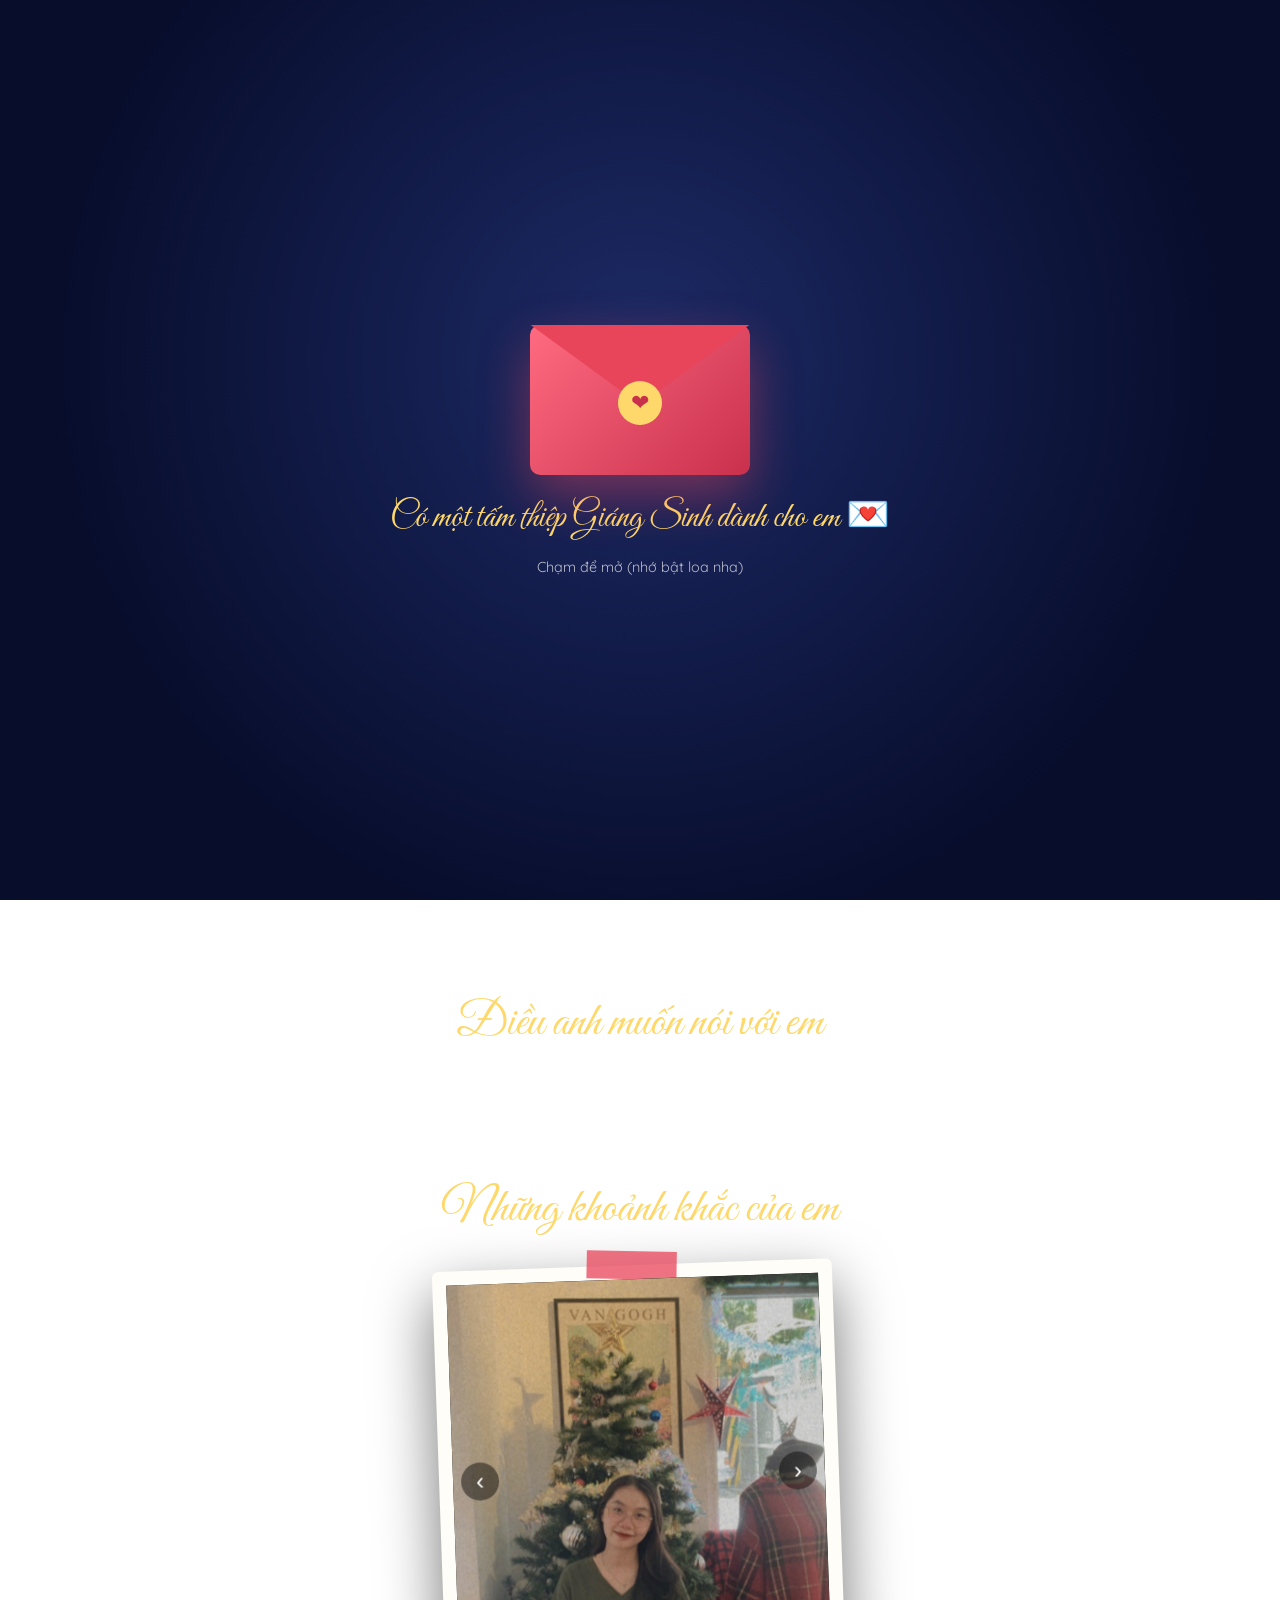
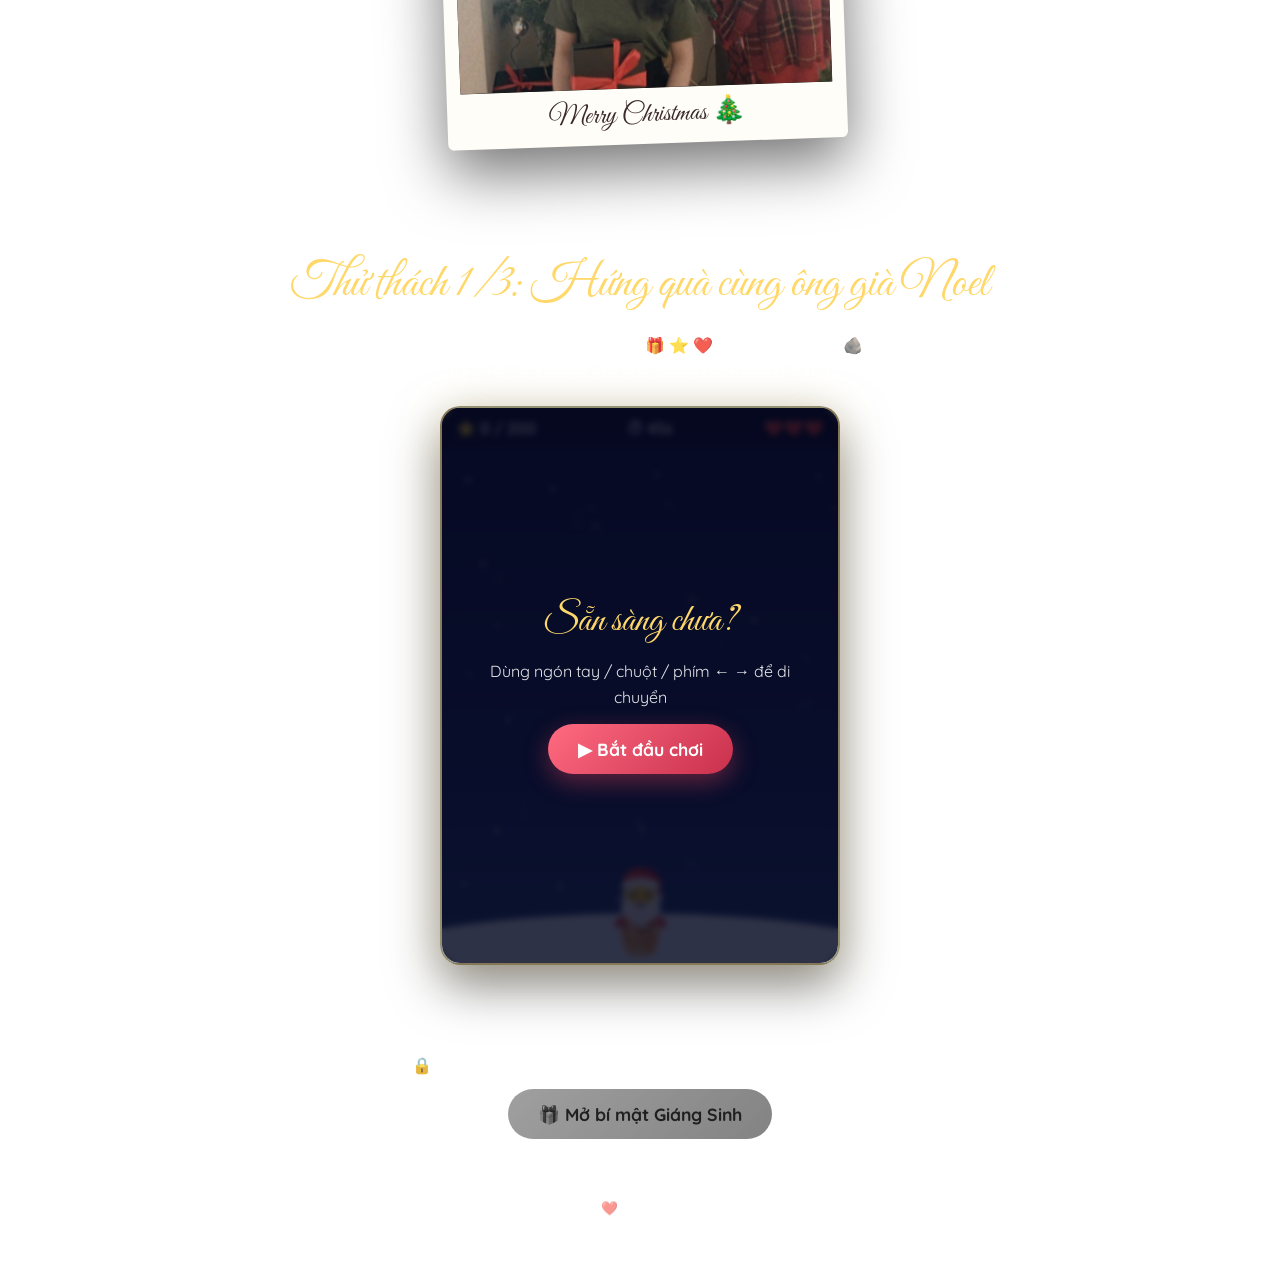
==== commit 0bfdc0d6: "update: structure code" ====
--- a/index.html
+++ b/index.html
@@ -43,12 +43,21 @@
     </div>
 
     <!-- ============ NÚT NHẠC ============ -->
-    <button id="musicToggle" class="music-toggle" aria-label="Mở trình phát nhạc">
+    <button
+      id="musicToggle"
+      class="music-toggle"
+      aria-label="Mở trình phát nhạc"
+    >
       🔇
     </button>
 
     <!-- Bảng điều khiển nhạc (mở khi bấm biểu tượng loa) -->
-    <div id="musicPanel" class="music-panel" role="dialog" aria-label="Trình phát nhạc">
+    <div
+      id="musicPanel"
+      class="music-panel"
+      role="dialog"
+      aria-label="Trình phát nhạc"
+    >
       <div class="mp-head">
         <span>🎵 Nhạc Giáng Sinh</span>
         <button id="mpClose" class="mp-x" aria-label="Đóng">✕</button>
@@ -59,14 +68,31 @@
       </div>
       <div class="mp-bar">
         <span id="mpCur">0:00</span>
-        <input id="mpSeek" type="range" min="0" max="1000" value="0" aria-label="Tua bài" />
+        <input
+          id="mpSeek"
+          type="range"
+          min="0"
+          max="1000"
+          value="0"
+          aria-label="Tua bài"
+        />
         <span id="mpDur">0:00</span>
       </div>
       <div class="mp-ctrl">
         <button id="mpPrev" aria-label="Bài trước">⏮</button>
-        <button id="mpPlay" class="mp-play" aria-label="Phát/Tạm dừng">▶</button>
+        <button id="mpPlay" class="mp-play" aria-label="Phát/Tạm dừng">
+          ▶
+        </button>
         <button id="mpNext" aria-label="Bài sau">⏭</button>
-        <span class="mp-vol">🔉<input id="mpVol" type="range" min="0" max="100" value="70" aria-label="Âm lượng" /></span>
+        <span class="mp-vol"
+          >🔉<input
+            id="mpVol"
+            type="range"
+            min="0"
+            max="100"
+            value="70"
+            aria-label="Âm lượng"
+        /></span>
       </div>
       <ul class="mp-list" id="mpList"></ul>
     </div>
@@ -279,7 +305,10 @@
 
       <!-- hiện sau khi qua hết 3 thử thách -->
       <div class="replay hidden" id="replayBox">
-        <p>🎮 Em đã vượt qua cả 3 thử thách! Muốn chơi lại game nào cũng được nha:</p>
+        <p>
+          🎮 Em đã vượt qua cả 3 thử thách! Muốn chơi lại game nào cũng được
+          ngen ^^:
+        </p>
         <div class="replay-btns">
           <button class="btn replay-btn" data-replay="0">🎁 Hứng quà</button>
           <button class="btn replay-btn" data-replay="1">🧠 Ghép ảnh</button>
